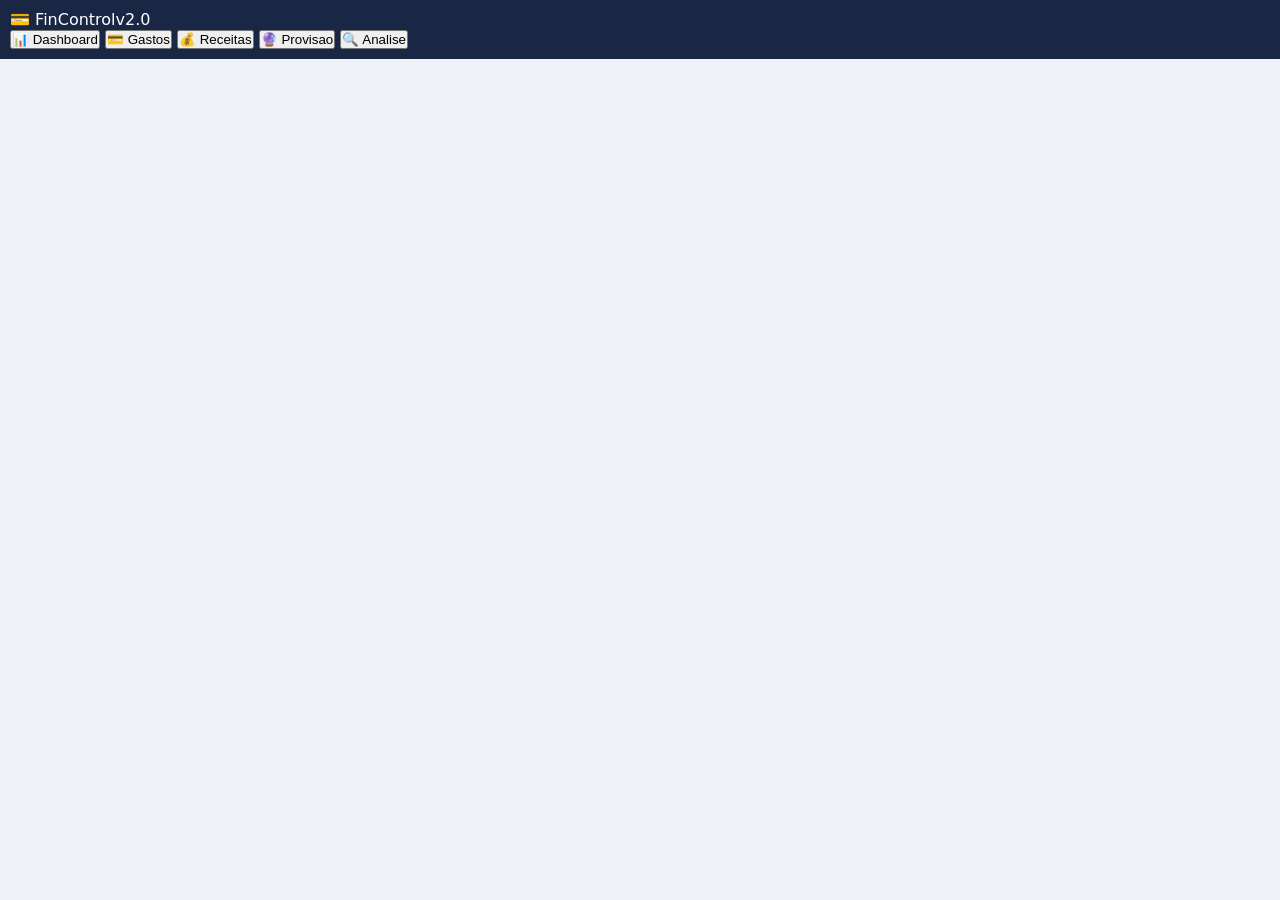
==== index.html @ efe286c1 "Rename index (2).html to index.html" ====
<!DOCTYPE html>
<html lang="pt-BR">
<head>
  <meta charset="UTF-8">
  <meta name="viewport" content="width=device-width, initial-scale=1.0">
  <title>FinControl v2.0</title>

  <link rel="stylesheet" href="style.css">
</head>

<body>

<!-- ⚠️ AQUI está seu HTML (sem style e sem script) -->
<!-- EU JÁ LIMPEI PRA VOCÊ -->

<header>
  <div class="logo">💳 <span class="accent">FinControl</span><span class="ver">v2.0</span></div>
  <nav>
    <button class="active" onclick="goTab('dashboard',this)">📊 Dashboard</button>
    <button onclick="goTab('gastos',this)">💳 Gastos</button>
    <button onclick="goTab('receitas',this)">💰 Receitas</button>
    <button onclick="goTab('provisao',this)">🔮 Provisao</button>
    <button onclick="goTab('analise',this)">🔍 Analise</button>
  </nav>
</header>

<main>

<!-- (mantive resumido aqui pra não ficar gigante) -->
<!-- 👉 IMPORTANTE: use exatamente o HTML do seu arquivo original -->
<!-- 👉 tudo entre <body> e <script> você mantém -->

</main>

<div id="toast"></div>

<script src="script.js"></script>

</body>
</html>
---- style.css ----
*,*::before,*::after{box-sizing:border-box;margin:0;padding:0}
:root{
  --navy:#1A2744;--teal:#0F7B8C;--green:#1D7A4F;--red:#C0392B;
  --amber:#D48B00;--gold:#F5C518;--purple:#6B46C1;
  --light:#F0F4F8;--white:#FFFFFF;--gray:#CBD5E0;
  --text:#1A2744;--muted:#718096;
  --radius:10px;--shadow:0 4px 24px rgba(26,39,68,.10);
  --font:'Segoe UI',system-ui,sans-serif;--mono:'Consolas','Courier New',monospace;
}
body{font-family:var(--font);background:#EEF2F7;color:var(--text)}
header{background:var(--navy);padding:10px;color:#fff}
button{cursor:pointer}
.card{background:#fff;padding:15px;margin:10px;border-radius:10px}
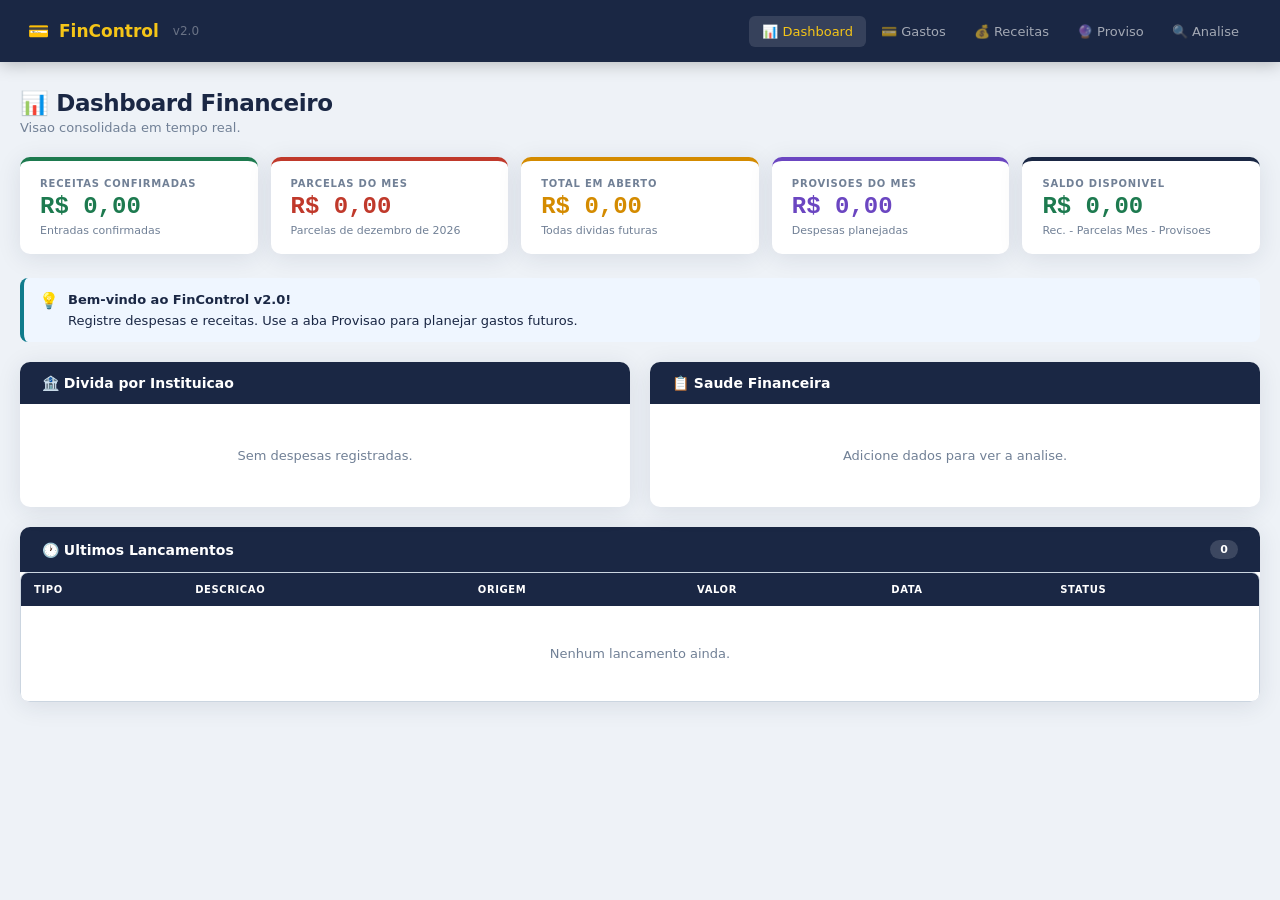
==== commit be07f183: "Update print statement from 'Hello' to 'Goodbye'" ====
--- a/index.html
+++ b/index.html
@@ -1,40 +1,879 @@
 <!DOCTYPE html>
 <html lang="pt-BR">
 <head>
-  <meta charset="UTF-8">
-  <meta name="viewport" content="width=device-width, initial-scale=1.0">
-  <title>FinControl v2.0</title>
-
-  <link rel="stylesheet" href="style.css">
+<meta charset="UTF-8">
+<meta name="viewport" content="width=device-width, initial-scale=1.0">
+<title>FinControl v2.0</title>
+<style>
+*,*::before,*::after{box-sizing:border-box;margin:0;padding:0}
+:root{
+  --navy:#1A2744;--teal:#0F7B8C;--green:#1D7A4F;--red:#C0392B;
+  --amber:#D48B00;--gold:#F5C518;--purple:#6B46C1;
+  --light:#F0F4F8;--white:#FFFFFF;--gray:#CBD5E0;
+  --text:#1A2744;--muted:#718096;
+  --radius:10px;--shadow:0 4px 24px rgba(26,39,68,.10);
+  --font:'Segoe UI',system-ui,sans-serif;--mono:'Consolas','Courier New',monospace;
+}
+html{scroll-behavior:smooth}
+body{font-family:var(--font);background:#EEF2F7;color:var(--text);min-height:100vh}
+header{background:var(--navy);padding:0 28px;display:flex;align-items:center;justify-content:space-between;height:62px;position:sticky;top:0;z-index:100;box-shadow:0 2px 16px rgba(0,0,0,.25)}
+.logo{display:flex;align-items:center;gap:10px;font-size:17px;font-weight:700;color:#fff}
+.logo .accent{color:var(--gold)}.logo .ver{color:rgba(255,255,255,.35);font-weight:300;font-size:12px;margin-left:4px}
+nav{display:flex;gap:2px}
+nav button{background:transparent;border:none;color:rgba(255,255,255,.6);padding:8px 13px;border-radius:6px;font-family:var(--font);font-size:13px;font-weight:500;cursor:pointer;transition:all .15s}
+nav button:hover{background:rgba(255,255,255,.1);color:#fff}
+nav button.active{background:rgba(255,255,255,.12);color:var(--gold)}
+main{max-width:1280px;margin:0 auto;padding:28px 20px 64px}
+.tab-panel{display:none}.tab-panel.active{display:block;animation:fadeUp .2s ease}
+@keyframes fadeUp{from{opacity:0;transform:translateY(8px)}to{opacity:1;transform:translateY(0)}}
+.page-hdr{margin-bottom:22px}
+.page-hdr h1{font-size:23px;font-weight:700;color:var(--navy);letter-spacing:-.4px}
+.page-hdr p{color:var(--muted);font-size:13px;margin-top:3px}
+.kpi-grid{display:grid;grid-template-columns:repeat(auto-fit,minmax(185px,1fr));gap:13px;margin-bottom:24px}
+.kpi-card{background:var(--white);border-radius:var(--radius);padding:17px 20px;box-shadow:var(--shadow);border-top:4px solid var(--teal);transition:transform .15s}
+.kpi-card:hover{transform:translateY(-2px)}
+.kpi-card.red{border-top-color:var(--red)}.kpi-card.green{border-top-color:var(--green)}
+.kpi-card.amber{border-top-color:var(--amber)}.kpi-card.navy{border-top-color:var(--navy)}.kpi-card.purple{border-top-color:var(--purple)}
+.kpi-label{font-size:10px;font-weight:700;letter-spacing:.8px;text-transform:uppercase;color:var(--muted);margin-bottom:6px}
+.kpi-value{font-size:24px;font-weight:700;font-family:var(--mono);color:var(--navy);line-height:1}
+.kpi-value.red{color:var(--red)}.kpi-value.green{color:var(--green)}.kpi-value.amber{color:var(--amber)}.kpi-value.purple{color:var(--purple)}
+.kpi-sub{font-size:11px;color:var(--muted);margin-top:5px}
+.card{background:var(--white);border-radius:var(--radius);box-shadow:var(--shadow);margin-bottom:20px;overflow:hidden}
+.card-hdr{background:var(--navy);color:#fff;padding:13px 22px;font-size:14px;font-weight:600;display:flex;align-items:center;gap:8px}
+.badge-hdr{margin-left:auto;background:rgba(255,255,255,.15);font-size:11px;padding:3px 10px;border-radius:20px}
+.card-body{padding:20px}
+.form-grid{display:grid;grid-template-columns:repeat(12,1fr);gap:13px}
+.f2{grid-column:span 2}.f3{grid-column:span 3}.f4{grid-column:span 4}.f6{grid-column:span 6}.f12{grid-column:span 12}
+.field{display:flex;flex-direction:column;gap:5px}
+.field label{font-size:10px;font-weight:700;letter-spacing:.5px;color:var(--muted);text-transform:uppercase}
+.field input,.field select{font-family:var(--font);font-size:14px;color:var(--text);background:var(--light);border:1.5px solid var(--gray);border-radius:7px;padding:9px 12px;transition:border .15s,box-shadow .15s;outline:none}
+.field input:focus,.field select:focus{border-color:var(--teal);box-shadow:0 0 0 3px rgba(15,123,140,.12);background:var(--white)}
+.computed{font-family:var(--mono)!important;font-weight:700!important;color:var(--navy)!important;background:#E8F4F8!important;border-color:var(--teal)!important;cursor:default!important}
+.btn-row{display:flex;gap:10px;margin-top:16px;align-items:center;flex-wrap:wrap}
+.btn{display:inline-flex;align-items:center;gap:6px;padding:10px 18px;border-radius:7px;font-family:var(--font);font-size:13px;font-weight:600;cursor:pointer;border:none;transition:all .15s}
+.btn-primary{background:var(--teal);color:#fff}.btn-primary:hover{background:#0a6475}
+.btn-green{background:var(--green);color:#fff}.btn-green:hover{background:#155c3a}
+.btn-purple{background:var(--purple);color:#fff}.btn-purple:hover{background:#553c9a}
+.btn-outline{background:transparent;color:var(--muted);border:1.5px solid var(--gray)}.btn-outline:hover{border-color:var(--teal);color:var(--teal)}
+.btn-sm{padding:5px 10px;font-size:12px;border:none;border-radius:6px;cursor:pointer;transition:background .15s;font-family:var(--font);font-weight:600}
+.btn-del{background:var(--red);color:#fff}.btn-del:hover{background:#a93226}
+.btn-edit{background:var(--amber);color:#fff}.btn-edit:hover{background:#b07600}
+.btn-ok{background:var(--green);color:#fff}.btn-ok:hover{background:#155c3a}
+.tbl-wrap{overflow-x:auto;border-radius:8px;border:1px solid var(--gray)}
+table{width:100%;border-collapse:collapse;font-size:13px}
+thead tr{background:var(--navy);color:#fff}
+thead th{padding:11px 13px;text-align:left;font-size:10px;font-weight:700;letter-spacing:.6px;text-transform:uppercase;white-space:nowrap}
+tbody tr{border-bottom:1px solid #EEF2F7;transition:background .1s}
+tbody tr:hover{background:#F7FAFE}
+tbody tr:last-child{border-bottom:none}
+td{padding:10px 13px;vertical-align:middle}
+td.mono{font-family:var(--mono);font-size:13px}
+.tbl-empty{text-align:center;color:var(--muted);padding:40px 16px!important;font-size:13px}
+.bs{display:inline-block;padding:3px 9px;border-radius:20px;font-size:11px;font-weight:600;white-space:nowrap}
+.bs-ok{background:#D4EDDA;color:#155724}.bs-warn{background:#FFF3CD;color:#856404}
+.bs-danger{background:#F8D7DA;color:#721C24}.bs-none{background:#E2E8F0;color:#4A5568}.bs-purple{background:#EDE9FE;color:#5B21B6}
+.alert{padding:12px 15px;border-radius:8px;font-size:13px;margin-bottom:9px;display:flex;align-items:flex-start;gap:9px}
+.alert-icon{font-size:16px;flex-shrink:0;margin-top:1px}.alert-text{line-height:1.5}
+.alert-title{font-weight:700;margin-bottom:1px}
+.alert-danger{background:#FEF2F2;border-left:4px solid var(--red)}
+.alert-warn{background:#FFFBEB;border-left:4px solid var(--amber)}
+.alert-ok{background:#ECFDF5;border-left:4px solid var(--green)}
+.alert-info{background:#EFF6FF;border-left:4px solid var(--teal)}
+.alert-purple{background:#F5F3FF;border-left:4px solid var(--purple)}
+#toast{position:fixed;bottom:22px;right:22px;background:var(--navy);color:#fff;padding:12px 18px;border-radius:10px;font-size:13px;font-weight:500;box-shadow:0 8px 32px rgba(0,0,0,.22);transform:translateY(80px);opacity:0;transition:all .3s cubic-bezier(.34,1.56,.64,1);z-index:9999;max-width:290px}
+#toast.show{transform:translateY(0);opacity:1}
+#toast.success{border-left:4px solid var(--green)}#toast.error{border-left:4px solid var(--red)}#toast.info{border-left:4px solid var(--teal)}
+.prog-wrap{min-width:110px}
+.prog-label{font-size:11px;color:var(--muted);margin-bottom:2px}
+.prog-bg{background:var(--light);border-radius:20px;height:7px;overflow:hidden}
+.prog-fill{height:100%;border-radius:20px;background:linear-gradient(90deg,var(--teal),var(--green));transition:width .4s}
+.prog-fill.red{background:linear-gradient(90deg,var(--amber),var(--red))}
+.inst-row{display:flex;align-items:center;gap:11px;margin-bottom:10px}
+.inst-name{width:95px;font-size:13px;font-weight:600;flex-shrink:0;overflow:hidden;text-overflow:ellipsis;white-space:nowrap}
+.inst-bar{flex:1}.inst-val{width:110px;text-align:right;font-family:var(--mono);font-size:13px;color:var(--red);font-weight:700}
+.two-col{display:grid;grid-template-columns:1fr 1fr;gap:20px}
+.insight-item{margin-bottom:13px;padding-bottom:13px;border-bottom:1px solid var(--light)}
+.insight-item:last-child{margin:0;padding:0;border:none}
+.insight-label{font-size:10px;font-weight:700;letter-spacing:.5px;text-transform:uppercase;color:var(--muted);margin-bottom:3px}
+.insight-val{font-size:14px;font-weight:600;color:var(--navy)}
+.modal-overlay{display:none;position:fixed;inset:0;background:rgba(0,0,0,.5);z-index:500;align-items:center;justify-content:center}
+.modal-overlay.open{display:flex}
+.modal{background:#fff;border-radius:12px;padding:26px;width:100%;max-width:420px;box-shadow:0 20px 60px rgba(0,0,0,.25);animation:fadeUp .2s ease}
+.modal h3{font-size:16px;font-weight:700;margin-bottom:14px;color:var(--navy)}
+.modal p{font-size:14px;color:var(--muted);line-height:1.6}
+.modal-btns{display:flex;gap:10px;justify-content:flex-end;margin-top:18px}
+.td-actions{display:flex;gap:5px;flex-wrap:nowrap}
+@media(max-width:768px){
+  .two-col{grid-template-columns:1fr}
+  .form-grid{grid-template-columns:1fr 1fr}
+  .f3,.f4,.f6{grid-column:span 2}.f12{grid-column:span 2}
+  header{padding:0 12px}
+  nav button{padding:7px 8px;font-size:12px}
+}
+@media(max-width:480px){
+  .form-grid{grid-template-columns:1fr}
+  .f2,.f3,.f4,.f6,.f12{grid-column:span 1}
+}
+</style>
 </head>
-
 <body>
 
-<!-- ⚠️ AQUI está seu HTML (sem style e sem script) -->
-<!-- EU JÁ LIMPEI PRA VOCÊ -->
-
 <header>
-  <div class="logo">💳 <span class="accent">FinControl</span><span class="ver">v2.0</span></div>
+  <div class="logo">&#x1F4B3; <span class="accent">FinControl</span><span class="ver">v2.0</span></div>
   <nav>
-    <button class="active" onclick="goTab('dashboard',this)">📊 Dashboard</button>
-    <button onclick="goTab('gastos',this)">💳 Gastos</button>
-    <button onclick="goTab('receitas',this)">💰 Receitas</button>
-    <button onclick="goTab('provisao',this)">🔮 Provisao</button>
-    <button onclick="goTab('analise',this)">🔍 Analise</button>
+    <button class="active" onclick="goTab('dashboard',this)">&#x1F4CA; Dashboard</button>
+    <button onclick="goTab('gastos',this)">&#x1F4B3; Gastos</button>
+    <button onclick="goTab('receitas',this)">&#x1F4B0; Receitas</button>
+    <button onclick="goTab('provisao',this)">&#x1F52E; Proviso</button>
+    <button onclick="goTab('analise',this)">&#x1F50D; Analise</button>
   </nav>
 </header>
 
 <main>
 
-<!-- (mantive resumido aqui pra não ficar gigante) -->
-<!-- 👉 IMPORTANTE: use exatamente o HTML do seu arquivo original -->
-<!-- 👉 tudo entre <body> e <script> você mantém -->
+<!-- DASHBOARD -->
+<div id="tab-dashboard" class="tab-panel active">
+  <div class="page-hdr"><h1>&#x1F4CA; Dashboard Financeiro</h1><p>Visao consolidada em tempo real.</p></div>
+  <div class="kpi-grid">
+    <div class="kpi-card green"><div class="kpi-label">Receitas Confirmadas</div><div class="kpi-value green" id="kpi-rec">R$ 0,00</div><div class="kpi-sub">Entradas confirmadas</div></div>
+    <div class="kpi-card red"><div class="kpi-label">Parcelas do Mes</div><div class="kpi-value red" id="kpi-mes">R$ 0,00</div><div class="kpi-sub" id="kpi-mes-sub">Mes atual</div></div>
+    <div class="kpi-card amber"><div class="kpi-label">Total em Aberto</div><div class="kpi-value amber" id="kpi-aberto">R$ 0,00</div><div class="kpi-sub">Todas dividas futuras</div></div>
+    <div class="kpi-card purple"><div class="kpi-label">Provisoes do Mes</div><div class="kpi-value purple" id="kpi-prov">R$ 0,00</div><div class="kpi-sub">Despesas planejadas</div></div>
+    <div class="kpi-card navy"><div class="kpi-label">Saldo Disponivel</div><div class="kpi-value" id="kpi-saldo">R$ 0,00</div><div class="kpi-sub">Rec. - Parcelas Mes - Provisoes</div></div>
+  </div>
+  <div id="alerts-area" style="margin-bottom:20px"></div>
+  <div class="two-col">
+    <div class="card"><div class="card-hdr">&#x1F3E6; Divida por Instituicao</div><div class="card-body" id="inst-chart"><p style="color:var(--muted);text-align:center;padding:24px 0;font-size:13px">Sem dados.</p></div></div>
+    <div class="card"><div class="card-hdr">&#x1F4CB; Saude Financeira</div><div class="card-body" id="health-area"><p style="color:var(--muted);text-align:center;padding:24px 0;font-size:13px">Adicione dados.</p></div></div>
+  </div>
+  <div class="card">
+    <div class="card-hdr">&#x1F550; Ultimos Lancamentos <span class="badge-hdr" id="badge-lanc">0</span></div>
+    <div class="tbl-wrap"><table>
+      <thead><tr><th>Tipo</th><th>Descricao</th><th>Origem</th><th>Valor</th><th>Data</th><th>Status</th></tr></thead>
+      <tbody id="tbl-recent"><tr><td colspan="6" class="tbl-empty">Nenhum lancamento.</td></tr></tbody>
+    </table></div>
+  </div>
+</div>
+
+<!-- GASTOS -->
+<div id="tab-gastos" class="tab-panel">
+  <div class="page-hdr"><h1>&#x1F4B3; Controle de Gastos</h1><p>Registre compras parceladas. Totais calculados automaticamente.</p></div>
+  <div class="card">
+    <div class="card-hdr">&#x2795; Nova Despesa Parcelada</div>
+    <div class="card-body">
+      <div class="form-grid">
+        <div class="field f3"><label>Instituicao *</label>
+          <select id="g-inst"><option value="">Selecione...</option>
+          <option>Nubank</option><option>Itau</option><option>Bradesco</option><option>Santander</option>
+          <option>Caixa</option><option>BTG</option><option>Inter</option><option>C6 Bank</option><option>Outro</option></select></div>
+        <div class="field f6"><label>Descricao *</label><input type="text" id="g-desc" placeholder="Ex: MacBook Pro 14"></div>
+        <div class="field f3"><label>Data *</label><input type="date" id="g-data"></div>
+        <div class="field f3"><label>Valor Parcela R$ *</label><input type="number" id="g-parc" placeholder="0.00" step="0.01" min="0" oninput="calcGasto()"></div>
+        <div class="field f3"><label>Qtd Parcelas *</label><input type="number" id="g-qtd" placeholder="12" min="1" max="360" oninput="calcGasto()"></div>
+        <div class="field f3"><label>Parcela Atual (paga)</label><input type="number" id="g-atual" placeholder="4" min="0" max="360" oninput="calcGasto()"></div>
+        <div class="field f3"><label>Mes Referencia</label><input type="month" id="g-mesref"></div>
+        <div class="field f4"><label>&#x1F4B0; Valor Total</label><input id="g-vt" class="computed" readonly placeholder="Auto"></div>
+        <div class="field f4"><label>&#x2705; Ja Pago</label><input id="g-vp" class="computed" readonly placeholder="Auto"></div>
+        <div class="field f4"><label>&#x1F534; Em Aberto</label><input id="g-va" class="computed" readonly placeholder="Auto"></div>
+      </div>
+      <div class="btn-row">
+        <button class="btn btn-primary" id="btn-add-gasto">&#x2795; Registrar Despesa</button>
+        <button class="btn btn-outline" id="btn-clear-gasto">&#x1F504; Limpar</button>
+      </div>
+    </div>
+  </div>
+  <div class="card">
+    <div class="card-hdr">&#x1F4CB; Todas as Despesas <span class="badge-hdr" id="badge-gastos">0</span></div>
+    <div class="tbl-wrap"><table>
+      <thead><tr><th>Instituicao</th><th>Descricao</th><th>Data</th><th>Mes Ref.</th><th>Parcela R$</th><th>Progresso</th><th>Total R$</th><th>Pago R$</th><th>Aberto R$</th><th>Status</th><th>Acoes</th></tr></thead>
+      <tbody id="tbl-gastos"><tr><td colspan="11" class="tbl-empty">Nenhuma despesa ainda.</td></tr></tbody>
+    </table></div>
+  </div>
+</div>
+
+<!-- RECEITAS -->
+<div id="tab-receitas" class="tab-panel">
+  <div class="page-hdr"><h1>&#x1F4B0; Controle de Receitas</h1><p>Registre entradas para analise de fluxo de caixa.</p></div>
+  <div class="card">
+    <div class="card-hdr">&#x2795; Nova Receita</div>
+    <div class="card-body">
+      <div class="form-grid">
+        <div class="field f3"><label>Tipo *</label>
+          <select id="r-tipo"><option value="">Selecione...</option>
+          <option>Salario</option><option>Adiantamento</option><option>13 Salario</option>
+          <option>Bonus</option><option>Freelance</option><option>Aluguel</option><option>Dividendos</option><option>Venda</option><option>Outro</option></select></div>
+        <div class="field f3"><label>Categoria</label>
+          <select id="r-cat"><option value="">Selecione...</option>
+          <option>Renda Ativa</option><option>Renda Passiva</option><option>Eventual</option><option>Recorrente</option></select></div>
+        <div class="field f3"><label>Data *</label><input type="date" id="r-data"></div>
+        <div class="field f3"><label>Mes Referencia</label><input type="month" id="r-mesref"></div>
+        <div class="field f6"><label>Fonte / Origem *</label><input type="text" id="r-fonte" placeholder="Ex: Empresa ABC Ltda"></div>
+        <div class="field f3"><label>Valor R$ *</label><input type="number" id="r-valor" placeholder="0.00" step="0.01" min="0"></div>
+        <div class="field f3"><label>Status</label>
+          <select id="r-status"><option value="recebido">Recebido</option><option value="previsto">Previsto</option></select></div>
+        <div class="field f12"><label>Observacoes</label><input type="text" id="r-obs" placeholder="Ex: Salario maio 2025"></div>
+      </div>
+      <div class="btn-row">
+        <button class="btn btn-green" id="btn-add-rec">&#x2795; Registrar Receita</button>
+        <button class="btn btn-outline" id="btn-clear-rec">&#x1F504; Limpar</button>
+      </div>
+    </div>
+  </div>
+  <div class="card">
+    <div class="card-hdr">&#x1F4CB; Todas as Receitas <span class="badge-hdr" id="badge-rec">0</span></div>
+    <div class="tbl-wrap"><table>
+      <thead><tr><th>Tipo</th><th>Cat.</th><th>Data</th><th>Mes Ref.</th><th>Fonte</th><th>Valor R$</th><th>Status</th><th>Obs.</th><th>Acoes</th></tr></thead>
+      <tbody id="tbl-receitas"><tr><td colspan="9" class="tbl-empty">Nenhuma receita ainda.</td></tr></tbody>
+    </table></div>
+  </div>
+  <div class="card"><div class="card-hdr">&#x1F4CA; Resumo por Tipo</div><div class="card-body" id="resumo-rec"><p style="color:var(--muted);text-align:center;padding:16px 0;font-size:13px">Sem dados.</p></div></div>
+</div>
+
+<!-- PROVISAO -->
+<div id="tab-provisao" class="tab-panel">
+  <div class="page-hdr"><h1>&#x1F52E; Provisoes</h1><p>Planeje despesas futuras e veja o impacto no saldo antes de realiza-las.</p></div>
+  <div class="kpi-grid">
+    <div class="kpi-card purple"><div class="kpi-label">Total Provisionado</div><div class="kpi-value purple" id="pv-total">R$ 0,00</div><div class="kpi-sub">Todas as provisoes pendentes</div></div>
+    <div class="kpi-card amber"><div class="kpi-label">Provisoes deste Mes</div><div class="kpi-value amber" id="pv-mes">R$ 0,00</div><div class="kpi-sub" id="pv-mes-sub">Mes atual</div></div>
+    <div class="kpi-card navy"><div class="kpi-label">Saldo Projetado</div><div class="kpi-value" id="pv-proj">R$ 0,00</div><div class="kpi-sub">Rec. - Aberto Total - Provisoes</div></div>
+    <div class="kpi-card green"><div class="kpi-label">Realizadas</div><div class="kpi-value green" id="pv-real">0</div><div class="kpi-sub">Provisoes marcadas como feitas</div></div>
+  </div>
+  <div class="card">
+    <div class="card-hdr" style="background:var(--purple)">&#x2795; Nova Provisao</div>
+    <div class="card-body">
+      <div class="form-grid">
+        <div class="field f4"><label>Categoria *</label>
+          <select id="p-cat"><option value="">Selecione...</option>
+          <option>Aluguel / Moradia</option><option>Condominio</option><option>Conta de Luz</option>
+          <option>Conta de Agua</option><option>Internet / Telefone</option><option>Plano de Saude</option>
+          <option>IPTU / IPVA</option><option>Seguro</option><option>Educacao</option>
+          <option>Viagem</option><option>Manutencao</option><option>Investimento</option><option>Outro</option></select></div>
+        <div class="field f5"><label>Descricao *</label><input type="text" id="p-desc" placeholder="Ex: IPTU 2025"></div>
+        <div class="field f3"><label>Mes Previsto *</label><input type="month" id="p-mes"></div>
+        <div class="field f3"><label>Valor Estimado R$ *</label><input type="number" id="p-valor" placeholder="0.00" step="0.01" min="0"></div>
+        <div class="field f3"><label>Prioridade</label>
+          <select id="p-prio"><option value="alta">Alta</option><option value="media" selected>Media</option><option value="baixa">Baixa</option></select></div>
+        <div class="field f3"><label>Recorrencia</label>
+          <select id="p-recorr"><option value="unica">Unica vez</option><option value="mensal">Mensal</option><option value="anual">Anual</option></select></div>
+        <div class="field f12"><label>Observacao</label><input type="text" id="p-obs" placeholder="Detalhes..."></div>
+      </div>
+      <div class="btn-row">
+        <button class="btn btn-purple" id="btn-add-prov">&#x1F52E; Adicionar Provisao</button>
+        <button class="btn btn-outline" id="btn-clear-prov">&#x1F504; Limpar</button>
+      </div>
+    </div>
+  </div>
+  <div class="card">
+    <div class="card-hdr" style="background:var(--purple)">&#x1F4CB; Todas as Provisoes <span class="badge-hdr" id="badge-prov">0</span></div>
+    <div class="tbl-wrap"><table>
+      <thead><tr><th>Categoria</th><th>Descricao</th><th>Mes</th><th>Valor R$</th><th>Prioridade</th><th>Recorrencia</th><th>Status</th><th>Obs.</th><th>Acoes</th></tr></thead>
+      <tbody id="tbl-prov"><tr><td colspan="9" class="tbl-empty">Nenhuma provisao ainda.</td></tr></tbody>
+    </table></div>
+  </div>
+</div>
+
+<!-- ANALISE -->
+<div id="tab-analise" class="tab-panel">
+  <div class="page-hdr"><h1>&#x1F50D; Analise e Insights</h1><p>Inteligencia financeira automatica baseada nos seus dados.</p></div>
+  <div class="two-col">
+    <div class="card"><div class="card-hdr" style="background:var(--red)">&#x1F6A8; Alertas</div><div class="card-body" id="alertas-analise"><p style="color:var(--muted);text-align:center;padding:16px 0;font-size:13px">Sem dados.</p></div></div>
+    <div class="card"><div class="card-hdr" style="background:var(--teal)">&#x1F4A1; Insights</div><div class="card-body" id="insights-analise"><p style="color:var(--muted);text-align:center;padding:16px 0;font-size:13px">Sem dados.</p></div></div>
+  </div>
+  <div class="card"><div class="card-hdr">&#x1F4CA; Indicadores FPA</div><div class="card-body" id="fpa-area"><p style="color:var(--muted);text-align:center;padding:16px 0;font-size:13px">Adicione dados.</p></div></div>
+  <div class="card"><div class="card-hdr">&#x1F3E6; Concentracao por Instituicao</div><div class="card-body" id="conc-area"><p style="color:var(--muted);text-align:center;padding:16px 0;font-size:13px">Sem dados.</p></div></div>
+</div>
 
 </main>
 
+<!-- MODAL CONFIRMACAO EXCLUSAO -->
+<div class="modal-overlay" id="modal-del">
+  <div class="modal">
+    <h3>&#x1F5D1;&#xFE0F; Confirmar Exclusao</h3>
+    <p id="modal-msg">Deseja excluir este registro?</p>
+    <div class="modal-btns">
+      <button class="btn btn-outline" id="modal-cancel">Cancelar</button>
+      <button class="btn" id="modal-confirm" style="background:var(--red);color:#fff">Sim, excluir</button>
+    </div>
+  </div>
+</div>
+
 <div id="toast"></div>
 
-<script src="script.js"></script>
-
+<script>
+// ========== STATE ==========
+var gastos    = JSON.parse(localStorage.getItem('fc2_gastos')    || '[]');
+var receitas  = JSON.parse(localStorage.getItem('fc2_receitas')  || '[]');
+var provisoes = JSON.parse(localStorage.getItem('fc2_provisoes') || '[]');
+
+function save() {
+  localStorage.setItem('fc2_gastos',    JSON.stringify(gastos));
+  localStorage.setItem('fc2_receitas',  JSON.stringify(receitas));
+  localStorage.setItem('fc2_provisoes', JSON.stringify(provisoes));
+}
+
+// ========== UTILS ==========
+function fmt(v) {
+  return 'R$\u00A0' + Number(v || 0).toLocaleString('pt-BR', {minimumFractionDigits:2, maximumFractionDigits:2});
+}
+function fmtDate(s) {
+  if (!s) return '—';
+  return new Date(s + 'T12:00:00').toLocaleDateString('pt-BR');
+}
+function fmtMes(s) {
+  if (!s) return '—';
+  return new Date(s + '-01T12:00:00').toLocaleDateString('pt-BR', {month:'short', year:'numeric'});
+}
+function uid() { return Date.now().toString(36) + Math.random().toString(36).slice(2, 7); }
+function mesAtual() { return new Date().toISOString().slice(0, 7); }
+function mesLabel() { return new Date().toLocaleDateString('pt-BR', {month:'long', year:'numeric'}); }
+
+// ========== TOAST ==========
+var toastTimer;
+function toast(msg, type) {
+  type = type || 'success';
+  var t = document.getElementById('toast');
+  t.textContent = msg;
+  t.className = 'show ' + type;
+  clearTimeout(toastTimer);
+  toastTimer = setTimeout(function() { t.className = ''; }, 3000);
+}
+
+// ========== NAV ==========
+function goTab(tab, btn) {
+  document.querySelectorAll('.tab-panel').forEach(function(p) { p.classList.remove('active'); });
+  document.querySelectorAll('nav button').forEach(function(b) { b.classList.remove('active'); });
+  document.getElementById('tab-' + tab).classList.add('active');
+  btn.classList.add('active');
+  renderAll();
+}
+
+// ========== MODAL EXCLUSAO ==========
+var pendingDel = null;
+
+function askDelete(type, id, desc) {
+  pendingDel = { type: type, id: id };
+  document.getElementById('modal-msg').textContent = 'Deseja excluir "' + desc + '"? Esta acao nao pode ser desfeita.';
+  document.getElementById('modal-del').classList.add('open');
+}
+
+function closeModal() {
+  pendingDel = null;
+  document.getElementById('modal-del').classList.remove('open');
+}
+
+document.getElementById('modal-cancel').addEventListener('click', closeModal);
+document.getElementById('modal-del').addEventListener('click', function(e) {
+  if (e.target === this) closeModal();
+});
+document.getElementById('modal-confirm').addEventListener('click', function() {
+  if (!pendingDel) return;
+  var t = pendingDel.type, id = pendingDel.id;
+  if (t === 'gasto')    gastos    = gastos.filter(function(x) { return x.id !== id; });
+  if (t === 'receita')  receitas  = receitas.filter(function(x) { return x.id !== id; });
+  if (t === 'provisao') provisoes = provisoes.filter(function(x) { return x.id !== id; });
+  save();
+  renderAll();
+  closeModal();
+  toast('Registro excluido.', 'error');
+});
+
+// ========== CALCULAR GASTO ==========
+function calcGasto() {
+  var parc  = parseFloat(document.getElementById('g-parc').value)  || 0;
+  var qtd   = parseFloat(document.getElementById('g-qtd').value)   || 0;
+  var atual = parseFloat(document.getElementById('g-atual').value) || 0;
+  var vt = parc * qtd;
+  var vp = parc * Math.min(atual, qtd);
+  var va = vt - vp;
+  document.getElementById('g-vt').value = vt ? fmt(vt) : '';
+  document.getElementById('g-vp').value = vp ? fmt(vp) : '';
+  document.getElementById('g-va').value = va >= 0 && vt ? fmt(va) : '';
+}
+document.getElementById('g-parc').addEventListener('input', calcGasto);
+document.getElementById('g-qtd').addEventListener('input',  calcGasto);
+document.getElementById('g-atual').addEventListener('input', calcGasto);
+
+// ========== ADD GASTO ==========
+document.getElementById('btn-add-gasto').addEventListener('click', function() {
+  var inst  = document.getElementById('g-inst').value;
+  var desc  = document.getElementById('g-desc').value.trim();
+  var data  = document.getElementById('g-data').value;
+  var parc  = parseFloat(document.getElementById('g-parc').value);
+  var qtd   = parseInt(document.getElementById('g-qtd').value);
+  var atual = parseInt(document.getElementById('g-atual').value) || 0;
+  var mesref = document.getElementById('g-mesref').value || mesAtual();
+
+  if (!inst || !desc || !data || !parc || !qtd) { toast('Preencha os campos obrigatorios (*)', 'error'); return; }
+  if (atual > qtd) { toast('Parcela atual nao pode ser maior que o total', 'error'); return; }
+
+  gastos.unshift({ id: uid(), inst: inst, desc: desc, data: data, mesref: mesref,
+    parc: parc, qtd: qtd, atual: atual,
+    vTotal: parc * qtd, vPago: parc * atual, vAberto: parc * (qtd - atual) });
+  save();
+  clearFormGasto();
+  renderAll();
+  toast('Despesa registrada!');
+});
+
+document.getElementById('btn-clear-gasto').addEventListener('click', clearFormGasto);
+
+function clearFormGasto() {
+  ['g-inst','g-desc','g-data','g-parc','g-qtd','g-atual','g-mesref'].forEach(function(id) {
+    document.getElementById(id).value = '';
+  });
+  ['g-vt','g-vp','g-va'].forEach(function(id) { document.getElementById(id).value = ''; });
+  document.getElementById('g-data').value   = todayStr;
+  document.getElementById('g-mesref').value = mesAtual();
+}
+
+// Incrementar parcela
+function incrementarParcela(id) {
+  var g = null;
+  for (var i = 0; i < gastos.length; i++) { if (gastos[i].id === id) { g = gastos[i]; break; } }
+  if (!g) return;
+  if (g.atual >= g.qtd) { toast('Compra ja esta quitada!', 'error'); return; }
+  g.atual += 1;
+  g.vPago   = g.parc * g.atual;
+  g.vAberto = g.parc * (g.qtd - g.atual);
+  save();
+  renderAll();
+  toast('Parcela ' + g.atual + '/' + g.qtd + ' registrada!');
+}
+
+// ========== ADD RECEITA ==========
+document.getElementById('btn-add-rec').addEventListener('click', function() {
+  var tipo   = document.getElementById('r-tipo').value;
+  var cat    = document.getElementById('r-cat').value;
+  var data   = document.getElementById('r-data').value;
+  var mesref = document.getElementById('r-mesref').value || mesAtual();
+  var fonte  = document.getElementById('r-fonte').value.trim();
+  var valor  = parseFloat(document.getElementById('r-valor').value);
+  var status = document.getElementById('r-status').value;
+  var obs    = document.getElementById('r-obs').value.trim();
+
+  if (!tipo || !data || !fonte || !valor) { toast('Preencha os campos obrigatorios (*)', 'error'); return; }
+
+  receitas.unshift({ id: uid(), tipo: tipo, cat: cat, data: data, mesref: mesref,
+    fonte: fonte, valor: valor, status: status, obs: obs });
+  save();
+  clearFormRec();
+  renderAll();
+  toast('Receita registrada!');
+});
+
+document.getElementById('btn-clear-rec').addEventListener('click', clearFormRec);
+
+function clearFormRec() {
+  ['r-tipo','r-cat','r-data','r-mesref','r-fonte','r-valor','r-obs'].forEach(function(id) {
+    document.getElementById(id).value = '';
+  });
+  document.getElementById('r-status').value  = 'recebido';
+  document.getElementById('r-data').value    = todayStr;
+  document.getElementById('r-mesref').value  = mesAtual();
+}
+
+// ========== ADD PROVISAO ==========
+document.getElementById('btn-add-prov').addEventListener('click', function() {
+  var cat    = document.getElementById('p-cat').value;
+  var desc   = document.getElementById('p-desc').value.trim();
+  var mes    = document.getElementById('p-mes').value;
+  var valor  = parseFloat(document.getElementById('p-valor').value);
+  var prio   = document.getElementById('p-prio').value;
+  var recorr = document.getElementById('p-recorr').value;
+  var obs    = document.getElementById('p-obs').value.trim();
+
+  if (!cat || !desc || !mes || !valor) { toast('Preencha os campos obrigatorios (*)', 'error'); return; }
+
+  provisoes.unshift({ id: uid(), cat: cat, desc: desc, mes: mes, valor: valor,
+    prio: prio, recorr: recorr, obs: obs, status: 'pendente' });
+  save();
+  clearFormProv();
+  renderAll();
+  toast('Provisao adicionada!', 'info');
+});
+
+document.getElementById('btn-clear-prov').addEventListener('click', clearFormProv);
+
+function clearFormProv() {
+  ['p-cat','p-desc','p-mes','p-valor','p-obs'].forEach(function(id) { document.getElementById(id).value = ''; });
+  document.getElementById('p-prio').value   = 'media';
+  document.getElementById('p-recorr').value = 'unica';
+  document.getElementById('p-mes').value    = mesAtual();
+}
+
+function toggleProv(id) {
+  var p = null;
+  for (var i = 0; i < provisoes.length; i++) { if (provisoes[i].id === id) { p = provisoes[i]; break; } }
+  if (!p) return;
+  p.status = (p.status === 'realizada') ? 'pendente' : 'realizada';
+  save();
+  renderAll();
+  toast(p.status === 'realizada' ? 'Provisao marcada como realizada!' : 'Provisao revertida para pendente.', 'info');
+}
+
+// ========== CALCULAR TOTAIS ==========
+function calcTotais() {
+  var ma = mesAtual();
+  var totalRec    = receitas.filter(function(r) { return r.status === 'recebido'; })
+                            .reduce(function(s,r) { return s + r.valor; }, 0);
+  var parcelasMes = gastos.filter(function(g) { return g.mesref === ma && g.atual < g.qtd; })
+                          .reduce(function(s,g) { return s + g.parc; }, 0);
+  var totalAberto = gastos.reduce(function(s,g) { return s + g.vAberto; }, 0);
+  var totalProv   = provisoes.filter(function(p) { return p.status === 'pendente'; })
+                             .reduce(function(s,p) { return s + p.valor; }, 0);
+  var provMes     = provisoes.filter(function(p) { return p.mes === ma && p.status === 'pendente'; })
+                             .reduce(function(s,p) { return s + p.valor; }, 0);
+  // SALDO = receitas confirmadas - parcelas do mes atual - provisoes do mes atual
+  var saldo     = totalRec - parcelasMes - provMes;
+  // SALDO PROJETADO = receitas - total aberto longo prazo - total provisoes pendentes
+  var saldoProj = totalRec - totalAberto - totalProv;
+  return { totalRec:totalRec, parcelasMes:parcelasMes, totalAberto:totalAberto,
+           totalProv:totalProv, provMes:provMes, saldo:saldo, saldoProj:saldoProj };
+}
+
+// ========== RENDER ALL ==========
+function renderAll() {
+  var t = calcTotais();
+  renderKPIs(t);
+  renderAlertsDash(t);
+  renderInstChart();
+  renderHealth(t);
+  renderRecent();
+  renderGastosTable();
+  renderReceitasTable();
+  renderResumoPorTipo();
+  renderProvKPIs(t);
+  renderProvTable();
+  renderAnalise(t);
+}
+
+// ========== KPIs ==========
+function renderKPIs(t) {
+  document.getElementById('kpi-rec').textContent    = fmt(t.totalRec);
+  document.getElementById('kpi-mes').textContent    = fmt(t.parcelasMes);
+  document.getElementById('kpi-mes-sub').textContent = 'Parcelas de ' + mesLabel();
+  document.getElementById('kpi-aberto').textContent  = fmt(t.totalAberto);
+  document.getElementById('kpi-prov').textContent    = fmt(t.provMes);
+  var el = document.getElementById('kpi-saldo');
+  el.textContent = fmt(t.saldo);
+  el.className   = 'kpi-value ' + (t.saldo >= 0 ? 'green' : 'red');
+  document.getElementById('badge-lanc').textContent   = (gastos.length + receitas.length + provisoes.length);
+  document.getElementById('badge-gastos').textContent = gastos.length;
+  document.getElementById('badge-rec').textContent    = receitas.length;
+  document.getElementById('badge-prov').textContent   = provisoes.length;
+}
+
+// ========== ALERTS DASHBOARD ==========
+function renderAlertsDash(t) {
+  var comp = t.totalRec > 0 ? t.parcelasMes / t.totalRec : 0;
+  var html = '';
+  if (!gastos.length && !receitas.length && !provisoes.length) {
+    html = makeAlert('info','💡','Bem-vindo ao FinControl v2.0!','Registre despesas e receitas. Use a aba Provisao para planejar gastos futuros.');
+  } else {
+    if (comp > 0.5)       html += makeAlert('danger','🔴','Comprometimento Critico: ' + Math.round(comp*100) + '%','Revise antes de fazer novos parcelamentos.');
+    else if (comp > 0.3)  html += makeAlert('warn','🟡','Atencao: ' + Math.round(comp*100) + '% da renda comprometida','Evite novos parcelamentos por enquanto.');
+    else if (t.totalRec > 0) html += makeAlert('ok','✅','Comprometimento saudavel: ' + Math.round(comp*100) + '%','Continue monitorando seus gastos.');
+    if (t.saldo < 0) html += makeAlert('danger','💸','Saldo Negativo!','Receitas nao cobrem parcelas do mes + provisoes. Deficit de ' + fmt(Math.abs(t.saldo)) + '.');
+    if (t.provMes > 0) html += makeAlert('purple','🔮','Provisoes deste mes: ' + fmt(t.provMes),'Ja descontadas do saldo disponivel.');
+    if (t.totalRec === 0 && gastos.length > 0) html += makeAlert('warn','💡','Receita nao cadastrada','Adicione suas entradas para ver o saldo real.');
+  }
+  document.getElementById('alerts-area').innerHTML = html;
+}
+
+function makeAlert(cls, icon, title, msg) {
+  return '<div class="alert alert-' + cls + '"><span class="alert-icon">' + icon + '</span><div class="alert-text"><div class="alert-title">' + title + '</div>' + msg + '</div></div>';
+}
+
+// ========== INST CHART ==========
+function renderInstChart() {
+  var el = document.getElementById('inst-chart');
+  if (!gastos.length) { el.innerHTML = '<p style="color:var(--muted);text-align:center;padding:24px 0;font-size:13px">Sem despesas registradas.</p>'; return; }
+  var map = {};
+  gastos.forEach(function(g) { map[g.inst] = (map[g.inst] || 0) + g.vAberto; });
+  var sorted = Object.entries(map).filter(function(e) { return e[1] > 0; }).sort(function(a,b) { return b[1]-a[1]; });
+  if (!sorted.length) { el.innerHTML = '<p style="color:var(--muted);text-align:center;padding:24px 0;font-size:13px">Sem dividas em aberto.</p>'; return; }
+  var maxV = sorted[0][1];
+  el.innerHTML = sorted.map(function(e) {
+    var inst = e[0], val = e[1];
+    var pct = Math.round((val/maxV)*100);
+    return '<div class="inst-row"><div class="inst-name" title="' + inst + '">' + inst + '</div>' +
+      '<div class="inst-bar"><div class="prog-bg"><div class="prog-fill red" style="width:' + pct + '%"></div></div></div>' +
+      '<div class="inst-val">' + fmt(val) + '</div></div>';
+  }).join('');
+}
+
+// ========== HEALTH ==========
+function renderHealth(t) {
+  var el = document.getElementById('health-area');
+  if (!gastos.length && !receitas.length) { el.innerHTML = '<p style="color:var(--muted);text-align:center;padding:24px 0;font-size:13px">Adicione dados para ver a analise.</p>'; return; }
+  var comp = t.totalRec > 0 ? t.parcelasMes / t.totalRec : 0;
+  var saude = comp > 0.5 ? '🔴 Critica' : comp > 0.3 ? '🟡 Regular' : comp > 0.15 ? '🟢 Boa' : '🏆 Excelente';
+  var cor   = comp > 0.5 ? 'var(--red)' : comp > 0.3 ? 'var(--amber)' : 'var(--green)';
+  var quitadas = gastos.filter(function(g) { return g.atual >= g.qtd; }).length;
+  var ticket   = gastos.length ? gastos.reduce(function(s,g) { return s + g.vTotal; }, 0) / gastos.length : 0;
+  var maiorDiv = gastos.length ? Math.max.apply(null, gastos.map(function(g) { return g.vAberto; })) : 0;
+  el.innerHTML =
+    '<div style="font-size:10px;font-weight:700;letter-spacing:.6px;text-transform:uppercase;color:var(--muted);margin-bottom:7px">Saude Geral</div>' +
+    '<div style="font-size:20px;font-weight:700;color:' + cor + ';margin-bottom:14px">' + saude + '</div>' +
+    '<div style="display:grid;grid-template-columns:1fr 1fr;gap:11px;font-size:13px">' +
+    '<div><span style="color:var(--muted);font-size:11px">Parcelas/Renda (mes)</span><br><strong>' + Math.round(comp*100) + '%</strong></div>' +
+    '<div><span style="color:var(--muted);font-size:11px">Compras quitadas</span><br><strong>' + quitadas + ' de ' + gastos.length + '</strong></div>' +
+    '<div><span style="color:var(--muted);font-size:11px">Ticket medio</span><br><strong>' + fmt(ticket) + '</strong></div>' +
+    '<div><span style="color:var(--muted);font-size:11px">Maior divida aberta</span><br><strong style="color:var(--red)">' + fmt(maiorDiv) + '</strong></div>' +
+    '<div><span style="color:var(--muted);font-size:11px">Saldo do mes</span><br><strong style="color:' + (t.saldo>=0?'var(--green)':'var(--red)') + '">' + fmt(t.saldo) + '</strong></div>' +
+    '<div><span style="color:var(--muted);font-size:11px">Provisoes pendentes</span><br><strong style="color:var(--purple)">' + provisoes.filter(function(p){return p.status==='pendente';}).length + '</strong></div>' +
+    '</div>';
+}
+
+// ========== RECENT TABLE ==========
+function renderRecent() {
+  var tbody = document.getElementById('tbl-recent');
+  var all = [];
+  gastos.forEach(function(g)    { all.push({tipo:'💳 Gasto',   desc:g.desc,   inst:g.inst, valor:g.parc,  data:g.data,    status:statusGasto(g)}); });
+  receitas.forEach(function(r)  { all.push({tipo:'💰 Receita', desc:r.obs||r.fonte, inst:r.tipo, valor:r.valor, data:r.data, status:statusRec(r)}); });
+  provisoes.filter(function(p){return p.status==='pendente';}).forEach(function(p) {
+    all.push({tipo:'🔮 Provisao', desc:p.desc, inst:p.cat, valor:p.valor, data:p.mes+'-01', status:prioBadge(p.prio)});
+  });
+  all.sort(function(a,b) { return b.data.localeCompare(a.data); });
+  all = all.slice(0, 12);
+  if (!all.length) { tbody.innerHTML = '<tr><td colspan="6" class="tbl-empty">Nenhum lancamento ainda.</td></tr>'; return; }
+  tbody.innerHTML = all.map(function(x) {
+    var color = x.tipo.indexOf('Receita') >= 0 ? 'var(--green)' : 'var(--red)';
+    return '<tr><td>' + x.tipo + '</td>' +
+      '<td style="max-width:180px;overflow:hidden;text-overflow:ellipsis;white-space:nowrap">' + escHtml(x.desc) + '</td>' +
+      '<td style="font-size:12px;color:var(--muted)">' + escHtml(x.inst) + '</td>' +
+      '<td class="mono" style="color:' + color + ';font-weight:700">' + fmt(x.valor) + '</td>' +
+      '<td class="mono">' + fmtDate(x.data) + '</td>' +
+      '<td>' + x.status + '</td></tr>';
+  }).join('');
+}
+
+// ========== GASTOS TABLE ==========
+function statusGasto(g) {
+  if (g.atual >= g.qtd) return '<span class="bs bs-ok">✅ Quitado</span>';
+  if (g.atual === 0)    return '<span class="bs bs-danger">🔴 Nao iniciado</span>';
+  return '<span class="bs bs-warn">🟡 Em andamento</span>';
+}
+
+function progBar(atual, total) {
+  var pct = total ? Math.min(100, Math.round((atual/total)*100)) : 0;
+  return '<div class="prog-wrap"><div class="prog-label">' + atual + '/' + total + ' — ' + pct + '%</div>' +
+    '<div class="prog-bg"><div class="prog-fill' + (pct < 50 ? ' red' : '') + '" style="width:' + pct + '%"></div></div></div>';
+}
+
+function renderGastosTable() {
+  var tbody = document.getElementById('tbl-gastos');
+  if (!gastos.length) { tbody.innerHTML = '<tr><td colspan="11" class="tbl-empty">Nenhuma despesa registrada.</td></tr>'; return; }
+  tbody.innerHTML = gastos.map(function(g) {
+    var descSafe = escHtml(g.desc);
+    return '<tr>' +
+      '<td><strong>' + escHtml(g.inst) + '</strong></td>' +
+      '<td style="max-width:170px;overflow:hidden;text-overflow:ellipsis;white-space:nowrap" title="' + descSafe + '">' + descSafe + '</td>' +
+      '<td class="mono" style="font-size:12px">' + fmtDate(g.data) + '</td>' +
+      '<td class="mono" style="font-size:12px">' + fmtMes(g.mesref) + '</td>' +
+      '<td class="mono">' + fmt(g.parc) + '</td>' +
+      '<td>' + progBar(g.atual, g.qtd) + '</td>' +
+      '<td class="mono">' + fmt(g.vTotal) + '</td>' +
+      '<td class="mono" style="color:var(--green)">' + fmt(g.vPago) + '</td>' +
+      '<td class="mono" style="color:var(--red);font-weight:700">' + fmt(g.vAberto) + '</td>' +
+      '<td>' + statusGasto(g) + '</td>' +
+      '<td><div class="td-actions">' +
+        '<button class="btn-sm btn-edit" data-action="incr" data-id="' + g.id + '" title="Registrar proxima parcela">+1 📦</button>' +
+        '<button class="btn-sm btn-del"  data-action="del-gasto" data-id="' + g.id + '" data-desc="' + descSafe + '">🗑️</button>' +
+      '</div></td></tr>';
+  }).join('');
+}
+
+// ========== RECEITAS TABLE ==========
+function statusRec(r) {
+  return r.status === 'recebido'
+    ? '<span class="bs bs-ok">✅ Recebido</span>'
+    : '<span class="bs bs-purple">🔮 Previsto</span>';
+}
+
+function renderReceitasTable() {
+  var tbody = document.getElementById('tbl-receitas');
+  if (!receitas.length) { tbody.innerHTML = '<tr><td colspan="9" class="tbl-empty">Nenhuma receita ainda.</td></tr>'; return; }
+  tbody.innerHTML = receitas.map(function(r) {
+    var fonteSafe = escHtml(r.fonte);
+    var obsSafe   = escHtml(r.obs || '—');
+    return '<tr>' +
+      '<td><strong>' + escHtml(r.tipo) + '</strong></td>' +
+      '<td><span class="bs bs-none" style="font-size:11px">' + escHtml(r.cat || '—') + '</span></td>' +
+      '<td class="mono" style="font-size:12px">' + fmtDate(r.data) + '</td>' +
+      '<td class="mono" style="font-size:12px">' + fmtMes(r.mesref) + '</td>' +
+      '<td style="max-width:160px;overflow:hidden;text-overflow:ellipsis;white-space:nowrap">' + fonteSafe + '</td>' +
+      '<td class="mono" style="color:var(--green);font-weight:700">' + fmt(r.valor) + '</td>' +
+      '<td>' + statusRec(r) + '</td>' +
+      '<td style="color:var(--muted);font-size:12px;max-width:140px;overflow:hidden;text-overflow:ellipsis;white-space:nowrap" title="' + obsSafe + '">' + obsSafe + '</td>' +
+      '<td><button class="btn-sm btn-del" data-action="del-receita" data-id="' + r.id + '" data-desc="' + fonteSafe + '">🗑️</button></td></tr>';
+  }).join('');
+}
+
+// ========== RESUMO POR TIPO ==========
+function renderResumoPorTipo() {
+  var el = document.getElementById('resumo-rec');
+  if (!receitas.length) { el.innerHTML = '<p style="color:var(--muted);text-align:center;padding:16px 0;font-size:13px">Nenhuma receita registrada.</p>'; return; }
+  var map = {}, total = receitas.reduce(function(s,r) { return s + r.valor; }, 0);
+  receitas.forEach(function(r) { map[r.tipo] = (map[r.tipo] || 0) + r.valor; });
+  var sorted = Object.entries(map).sort(function(a,b) { return b[1]-a[1]; });
+  el.innerHTML = '<div style="display:grid;grid-template-columns:repeat(auto-fit,minmax(155px,1fr));gap:11px">' +
+    sorted.map(function(e) {
+      var tipo = e[0], val = e[1];
+      var pct = Math.round((val/total)*100);
+      return '<div style="background:var(--light);border-radius:8px;padding:14px">' +
+        '<div style="font-size:11px;font-weight:700;color:var(--muted);text-transform:uppercase;margin-bottom:4px">' + escHtml(tipo) + '</div>' +
+        '<div style="font-size:17px;font-weight:700;font-family:var(--mono);color:var(--green)">' + fmt(val) + '</div>' +
+        '<div style="font-size:11px;color:var(--muted);margin-top:3px">' + pct + '% do total</div></div>';
+    }).join('') + '</div>';
+}
+
+// ========== PROVISAO KPIs ==========
+function renderProvKPIs(t) {
+  document.getElementById('pv-total').textContent = fmt(t.totalProv);
+  document.getElementById('pv-mes').textContent   = fmt(t.provMes);
+  document.getElementById('pv-mes-sub').textContent = 'Provisoes de ' + mesLabel();
+  var pj = document.getElementById('pv-proj');
+  pj.textContent = fmt(t.saldoProj);
+  pj.className   = 'kpi-value ' + (t.saldoProj >= 0 ? 'green' : 'red');
+  document.getElementById('pv-real').textContent = provisoes.filter(function(p) { return p.status === 'realizada'; }).length;
+}
+
+// ========== PROVISAO TABLE ==========
+function prioBadge(p) {
+  if (p === 'alta')  return '<span class="bs bs-danger">🔴 Alta</span>';
+  if (p === 'media') return '<span class="bs bs-warn">🟡 Media</span>';
+  return '<span class="bs bs-ok">🟢 Baixa</span>';
+}
+
+function renderProvTable() {
+  var tbody = document.getElementById('tbl-prov');
+  if (!provisoes.length) { tbody.innerHTML = '<tr><td colspan="9" class="tbl-empty">Nenhuma provisao ainda. Use o formulario acima para planejar despesas futuras.</td></tr>'; return; }
+  var sorted = provisoes.slice().sort(function(a,b) { return a.mes.localeCompare(b.mes); });
+  tbody.innerHTML = sorted.map(function(p) {
+    var realizada = p.status === 'realizada';
+    var rowSt  = realizada ? 'style="opacity:.55"' : '';
+    var stBadge = realizada ? '<span class="bs bs-ok">✅ Realizada</span>' : '<span class="bs bs-purple">🔮 Pendente</span>';
+    var recBadge = p.recorr==='mensal'?'<span class="bs bs-none">Mensal</span>':p.recorr==='anual'?'<span class="bs bs-none">Anual</span>':'<span class="bs bs-none">Unica</span>';
+    var descSafe = escHtml(p.desc);
+    var obsSafe  = escHtml(p.obs || '—');
+    return '<tr ' + rowSt + '>' +
+      '<td><strong>' + escHtml(p.cat) + '</strong></td>' +
+      '<td style="max-width:170px;overflow:hidden;text-overflow:ellipsis;white-space:nowrap" title="' + descSafe + '">' + descSafe + '</td>' +
+      '<td class="mono" style="font-size:12px">' + fmtMes(p.mes) + '</td>' +
+      '<td class="mono" style="color:var(--purple);font-weight:700">' + fmt(p.valor) + '</td>' +
+      '<td>' + prioBadge(p.prio) + '</td>' +
+      '<td>' + recBadge + '</td>' +
+      '<td>' + stBadge + '</td>' +
+      '<td style="color:var(--muted);font-size:12px;max-width:130px;overflow:hidden;text-overflow:ellipsis;white-space:nowrap" title="' + obsSafe + '">' + obsSafe + '</td>' +
+      '<td><div class="td-actions">' +
+        '<button class="btn-sm ' + (realizada ? 'btn-edit' : 'btn-ok') + '" data-action="toggle-prov" data-id="' + p.id + '">' + (realizada ? '↩️' : '✅') + '</button>' +
+        '<button class="btn-sm btn-del" data-action="del-provisao" data-id="' + p.id + '" data-desc="' + descSafe + '">🗑️</button>' +
+      '</div></td></tr>';
+  }).join('');
+}
+
+// ========== ANALISE ==========
+function renderAnalise(t) {
+  if (!t) t = calcTotais();
+  var comp = t.totalRec > 0 ? t.parcelasMes / t.totalRec : 0;
+
+  // Alertas
+  var alertas = [
+    { label:'Comprometimento de Renda (mes)',
+      val: t.totalRec > 0 ? (comp>0.5?'🔴 CRITICO ('+Math.round(comp*100)+'%)':comp>0.3?'🟡 ATENCAO ('+Math.round(comp*100)+'%)':'✅ OK ('+Math.round(comp*100)+'%)') : '⚪ Sem receita',
+      cls: comp>0.5?'danger':comp>0.3?'warn':'ok'},
+    { label:'Saldo Disponivel do Mes', val: t.saldo>=0?'✅ Positivo: '+fmt(t.saldo):'🔴 Negativo: '+fmt(t.saldo), cls: t.saldo>=0?'ok':'danger'},
+    { label:'Total de Dividas Futuras', val: t.totalAberto>50000?'🔴 CRITICO: '+fmt(t.totalAberto):t.totalAberto>20000?'🟡 ATENCAO: '+fmt(t.totalAberto):'🟢 Controlado: '+fmt(t.totalAberto), cls: t.totalAberto>50000?'danger':t.totalAberto>20000?'warn':'ok'},
+    { label:'Provisoes Pendentes', val: provisoes.filter(function(p){return p.status==='pendente';}).length + ' provisoes — ' + fmt(t.totalProv), cls: t.totalProv>t.totalRec?'danger':t.totalProv>0?'purple':'ok'},
+    { label:'Compras Nao Iniciadas', val: gastos.filter(function(g){return g.atual===0;}).length + ' compra(s) sem inicio de pagamento', cls: gastos.filter(function(g){return g.atual===0;}).length>3?'danger':'ok'},
+  ];
+  var alertasEl = document.getElementById('alertas-analise');
+  alertasEl.innerHTML = alertas.map(function(a) { return makeAlert(a.cls, '', a.label, a.val); }).join('') ||
+    '<p style="color:var(--muted);text-align:center;padding:16px 0;font-size:13px">Adicione dados.</p>';
+
+  // Insights
+  var maior = null;
+  if (gastos.length) { maior = gastos.reduce(function(a,b) { return a.vAberto>b.vAberto?a:b; }); }
+  var mesesQ = t.totalRec>0&&t.totalAberto>0 ? (t.totalAberto/t.totalRec).toFixed(1) : '—';
+  var ticket = gastos.length ? gastos.reduce(function(s,g){return s+g.vTotal;},0)/gastos.length : 0;
+  var insightsEl = document.getElementById('insights-analise');
+  insightsEl.innerHTML = [
+    {label:'Maior Credor',         val: maior ? maior.inst + ' — ' + fmt(maior.vAberto) : 'Sem dividas em aberto ✅'},
+    {label:'Meses para Quitar',    val: mesesQ !== '—' ? mesesQ + ' meses de renda' : 'Sem dados de receita'},
+    {label:'Ticket Medio Compra',  val: fmt(ticket)},
+    {label:'Saude Financeira',     val: comp>0.5?'🔴 Revisar com urgencia':comp>0.3?'🟡 Atencao':t.totalRec>0?'✅ Controlada':'Adicione receitas'},
+    {label:'Saldo Projetado LP',   val: fmt(t.saldoProj) + ' ' + (t.saldoProj>=0?'✅':'🔴')},
+    {label:'Recomendacao',         val: comp>0.5?'💡 Quitar dividas antes de novas compras':t.totalProv>0?'💡 Verifique as provisoes agendadas':'💡 Continue monitorando!'},
+  ].map(function(x) {
+    return '<div class="insight-item"><div class="insight-label">' + x.label + '</div><div class="insight-val">' + x.val + '</div></div>';
+  }).join('');
+
+  // FPA
+  var taxa = gastos.length ? gastos.filter(function(g){return g.atual>=g.qtd;}).length/gastos.length : 0;
+  var fpaEl = document.getElementById('fpa-area');
+  fpaEl.innerHTML = [
+    {label:'Relacao Divida / Receita', val:fmt(t.totalAberto), interp:t.totalRec>0?(t.totalAberto/t.totalRec).toFixed(1)+'x a renda atual':'Sem receita'},
+    {label:'Taxa de Quitacao',         val:Math.round(taxa*100)+'%', interp:taxa>0.5?'Mais da metade quitadas ✅':'Menos da metade — monitore'},
+    {label:'Ticket Medio Compra',      val:fmt(ticket), interp:ticket>5000?'Compras de alto valor':'Valor controlado'},
+    {label:'Saldo apos Parcelas do Mes', val:fmt(t.saldo), interp:t.saldo>=0?'🟢 Receita cobre parcelas':'🔴 Deficit no mes'},
+    {label:'Impacto das Provisoes',    val:fmt(t.totalProv), interp:t.totalProv>0?provisoes.filter(function(p){return p.status==='pendente';}).length+' provisoes pendentes':'Nenhuma provisao pendente'},
+  ].map(function(x) {
+    return '<div style="display:flex;align-items:center;gap:13px;padding:10px;background:var(--light);border-radius:8px;margin-bottom:9px;flex-wrap:wrap">' +
+      '<div style="flex:2;font-size:13px;font-weight:600;min-width:150px">' + x.label + '</div>' +
+      '<div style="font-family:var(--mono);font-size:16px;font-weight:700;color:var(--teal);flex-shrink:0">' + x.val + '</div>' +
+      '<div style="flex:2;font-size:12px;color:var(--muted);text-align:right;min-width:110px">' + x.interp + '</div></div>';
+  }).join('');
+
+  // Concentracao
+  var concEl = document.getElementById('conc-area');
+  if (!gastos.length) { concEl.innerHTML = '<p style="color:var(--muted);text-align:center;padding:16px 0;font-size:13px">Sem dados.</p>'; return; }
+  var map = {};
+  gastos.forEach(function(g) { map[g.inst] = (map[g.inst]||0) + g.vAberto; });
+  var sorted = Object.entries(map).filter(function(e){return e[1]>0;}).sort(function(a,b){return b[1]-a[1];});
+  if (!sorted.length) { concEl.innerHTML = '<p style="color:var(--muted);text-align:center;padding:16px 0;font-size:13px">Sem dividas em aberto.</p>'; return; }
+  var maxV = sorted[0][1];
+  concEl.innerHTML = sorted.map(function(e) {
+    var inst = e[0], val = e[1];
+    var pct = t.totalAberto > 0 ? Math.round((val/t.totalAberto)*100) : 0;
+    return '<div class="inst-row">' +
+      '<div class="inst-name" title="' + escHtml(inst) + '">' + escHtml(inst) + '</div>' +
+      '<div class="inst-bar"><div class="prog-bg"><div class="prog-fill red" style="width:' + Math.round((val/maxV)*100) + '%"></div></div>' +
+      '<div style="font-size:11px;color:var(--muted);margin-top:2px">' + pct + '% do total</div></div>' +
+      '<div class="inst-val">' + fmt(val) + '</div></div>';
+  }).join('');
+}
+
+// ========== ESCAPE HTML ==========
+function escHtml(s) {
+  return String(s || '').replace(/&/g,'&amp;').replace(/</g,'&lt;').replace(/>/g,'&gt;').replace(/"/g,'&quot;');
+}
+
+// ========== EVENT DELEGATION (FIX PARA BOTOES EM TABELAS) ==========
+// Todos os botoes nas tabelas usam data-action para evitar problemas de escopo
+document.body.addEventListener('click', function(e) {
+  var btn = e.target.closest('[data-action]');
+  if (!btn) return;
+  var action = btn.getAttribute('data-action');
+  var id     = btn.getAttribute('data-id');
+  var desc   = btn.getAttribute('data-desc') || id;
+
+  if (action === 'incr')         { incrementarParcela(id); }
+  if (action === 'del-gasto')    { askDelete('gasto',    id, desc); }
+  if (action === 'del-receita')  { askDelete('receita',  id, desc); }
+  if (action === 'del-provisao') { askDelete('provisao', id, desc); }
+  if (action === 'toggle-prov')  { toggleProv(id); }
+});
+
+// ========== INIT ==========
+var todayStr = new Date().toISOString().split('T')[0];
+document.getElementById('g-data').value    = todayStr;
+document.getElementById('g-mesref').value  = mesAtual();
+document.getElementById('r-data').value    = todayStr;
+document.getElementById('r-mesref').value  = mesAtual();
+document.getElementById('p-mes').value     = mesAtual();
+
+renderAll();
+</script>
 </body>
 </html>
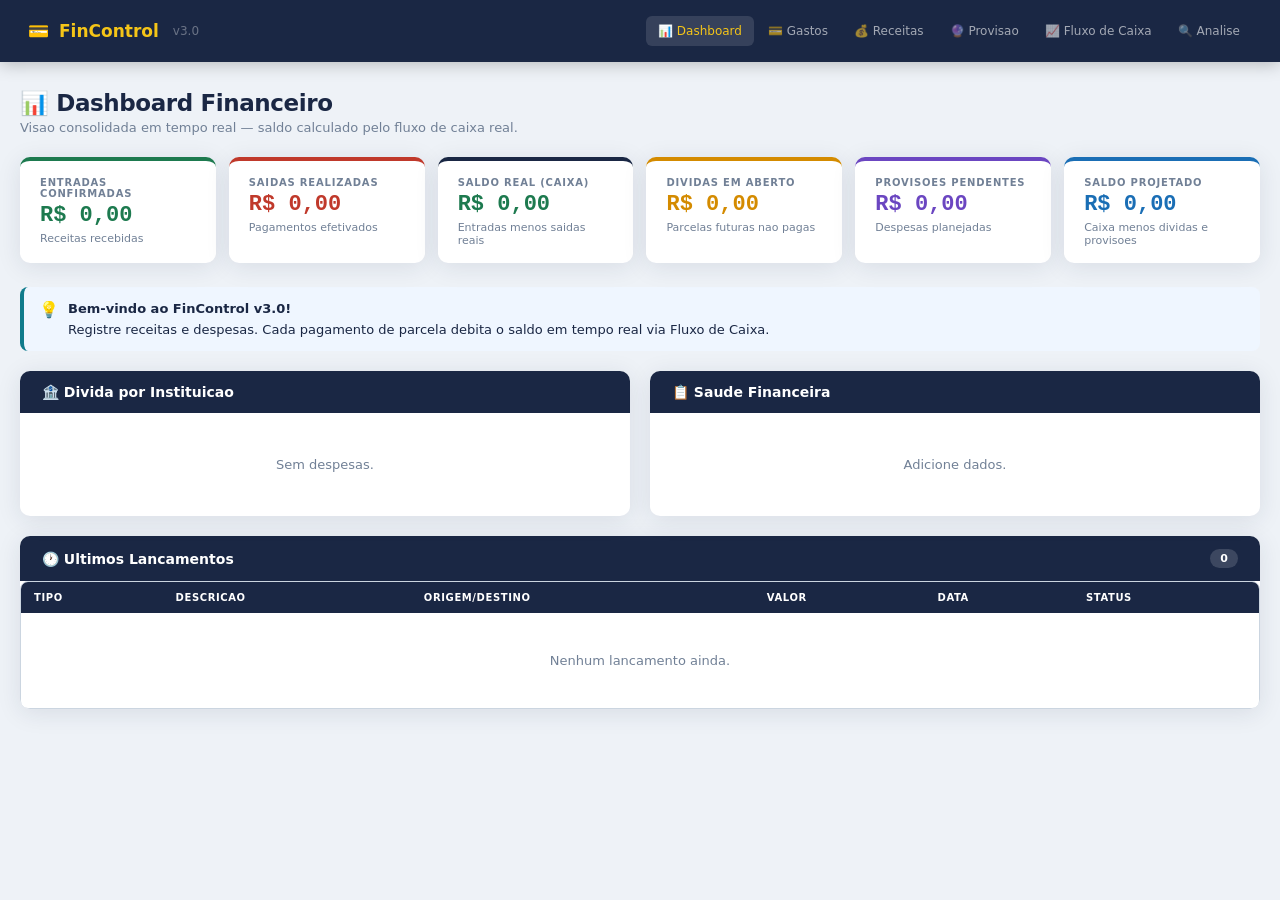
==== commit 4cf0c871: "Update index.html" ====
--- a/index.html
+++ b/index.html
@@ -3,12 +3,12 @@
 <head>
 <meta charset="UTF-8">
 <meta name="viewport" content="width=device-width, initial-scale=1.0">
-<title>FinControl v2.0</title>
+<title>FinControl v3.0</title>
 <style>
 *,*::before,*::after{box-sizing:border-box;margin:0;padding:0}
 :root{
   --navy:#1A2744;--teal:#0F7B8C;--green:#1D7A4F;--red:#C0392B;
-  --amber:#D48B00;--gold:#F5C518;--purple:#6B46C1;
+  --amber:#D48B00;--gold:#F5C518;--purple:#6B46C1;--blue:#1a6eb5;
   --light:#F0F4F8;--white:#FFFFFF;--gray:#CBD5E0;
   --text:#1A2744;--muted:#718096;
   --radius:10px;--shadow:0 4px 24px rgba(26,39,68,.10);
@@ -16,864 +16,1008 @@
 }
 html{scroll-behavior:smooth}
 body{font-family:var(--font);background:#EEF2F7;color:var(--text);min-height:100vh}
+/* NAV */
 header{background:var(--navy);padding:0 28px;display:flex;align-items:center;justify-content:space-between;height:62px;position:sticky;top:0;z-index:100;box-shadow:0 2px 16px rgba(0,0,0,.25)}
 .logo{display:flex;align-items:center;gap:10px;font-size:17px;font-weight:700;color:#fff}
-.logo .accent{color:var(--gold)}.logo .ver{color:rgba(255,255,255,.35);font-weight:300;font-size:12px;margin-left:4px}
+.logo .acc{color:var(--gold)}.logo .ver{color:rgba(255,255,255,.35);font-weight:300;font-size:12px;margin-left:4px}
 nav{display:flex;gap:2px}
-nav button{background:transparent;border:none;color:rgba(255,255,255,.6);padding:8px 13px;border-radius:6px;font-family:var(--font);font-size:13px;font-weight:500;cursor:pointer;transition:all .15s}
+nav button{background:transparent;border:none;color:rgba(255,255,255,.6);padding:8px 12px;border-radius:6px;font-family:var(--font);font-size:12px;font-weight:500;cursor:pointer;transition:all .15s}
 nav button:hover{background:rgba(255,255,255,.1);color:#fff}
 nav button.active{background:rgba(255,255,255,.12);color:var(--gold)}
 main{max-width:1280px;margin:0 auto;padding:28px 20px 64px}
-.tab-panel{display:none}.tab-panel.active{display:block;animation:fadeUp .2s ease}
-@keyframes fadeUp{from{opacity:0;transform:translateY(8px)}to{opacity:1;transform:translateY(0)}}
-.page-hdr{margin-bottom:22px}
-.page-hdr h1{font-size:23px;font-weight:700;color:var(--navy);letter-spacing:-.4px}
-.page-hdr p{color:var(--muted);font-size:13px;margin-top:3px}
-.kpi-grid{display:grid;grid-template-columns:repeat(auto-fit,minmax(185px,1fr));gap:13px;margin-bottom:24px}
-.kpi-card{background:var(--white);border-radius:var(--radius);padding:17px 20px;box-shadow:var(--shadow);border-top:4px solid var(--teal);transition:transform .15s}
-.kpi-card:hover{transform:translateY(-2px)}
-.kpi-card.red{border-top-color:var(--red)}.kpi-card.green{border-top-color:var(--green)}
-.kpi-card.amber{border-top-color:var(--amber)}.kpi-card.navy{border-top-color:var(--navy)}.kpi-card.purple{border-top-color:var(--purple)}
-.kpi-label{font-size:10px;font-weight:700;letter-spacing:.8px;text-transform:uppercase;color:var(--muted);margin-bottom:6px}
-.kpi-value{font-size:24px;font-weight:700;font-family:var(--mono);color:var(--navy);line-height:1}
-.kpi-value.red{color:var(--red)}.kpi-value.green{color:var(--green)}.kpi-value.amber{color:var(--amber)}.kpi-value.purple{color:var(--purple)}
-.kpi-sub{font-size:11px;color:var(--muted);margin-top:5px}
+.tab{display:none}.tab.active{display:block;animation:fu .2s ease}
+@keyframes fu{from{opacity:0;transform:translateY(8px)}to{opacity:1;transform:none}}
+.ph{margin-bottom:22px}.ph h1{font-size:23px;font-weight:700;color:var(--navy);letter-spacing:-.4px}
+.ph p{color:var(--muted);font-size:13px;margin-top:3px}
+/* KPI */
+.kg{display:grid;grid-template-columns:repeat(auto-fit,minmax(175px,1fr));gap:13px;margin-bottom:24px}
+.kc{background:var(--white);border-radius:var(--radius);padding:16px 20px;box-shadow:var(--shadow);border-top:4px solid var(--teal);transition:transform .15s}
+.kc:hover{transform:translateY(-2px)}
+.kc.red{border-top-color:var(--red)}.kc.green{border-top-color:var(--green)}
+.kc.amber{border-top-color:var(--amber)}.kc.navy{border-top-color:var(--navy)}
+.kc.purple{border-top-color:var(--purple)}.kc.blue{border-top-color:var(--blue)}
+.kl{font-size:10px;font-weight:700;letter-spacing:.8px;text-transform:uppercase;color:var(--muted);margin-bottom:6px}
+.kv{font-size:22px;font-weight:700;font-family:var(--mono);color:var(--navy);line-height:1}
+.kv.red{color:var(--red)}.kv.green{color:var(--green)}.kv.amber{color:var(--amber)}.kv.purple{color:var(--purple)}.kv.blue{color:var(--blue)}
+.ks{font-size:11px;color:var(--muted);margin-top:5px}
+/* CARD */
 .card{background:var(--white);border-radius:var(--radius);box-shadow:var(--shadow);margin-bottom:20px;overflow:hidden}
-.card-hdr{background:var(--navy);color:#fff;padding:13px 22px;font-size:14px;font-weight:600;display:flex;align-items:center;gap:8px}
-.badge-hdr{margin-left:auto;background:rgba(255,255,255,.15);font-size:11px;padding:3px 10px;border-radius:20px}
-.card-body{padding:20px}
-.form-grid{display:grid;grid-template-columns:repeat(12,1fr);gap:13px}
-.f2{grid-column:span 2}.f3{grid-column:span 3}.f4{grid-column:span 4}.f6{grid-column:span 6}.f12{grid-column:span 12}
-.field{display:flex;flex-direction:column;gap:5px}
-.field label{font-size:10px;font-weight:700;letter-spacing:.5px;color:var(--muted);text-transform:uppercase}
-.field input,.field select{font-family:var(--font);font-size:14px;color:var(--text);background:var(--light);border:1.5px solid var(--gray);border-radius:7px;padding:9px 12px;transition:border .15s,box-shadow .15s;outline:none}
-.field input:focus,.field select:focus{border-color:var(--teal);box-shadow:0 0 0 3px rgba(15,123,140,.12);background:var(--white)}
-.computed{font-family:var(--mono)!important;font-weight:700!important;color:var(--navy)!important;background:#E8F4F8!important;border-color:var(--teal)!important;cursor:default!important}
-.btn-row{display:flex;gap:10px;margin-top:16px;align-items:center;flex-wrap:wrap}
+.ch{background:var(--navy);color:#fff;padding:13px 22px;font-size:14px;font-weight:600;display:flex;align-items:center;gap:8px}
+.bh{margin-left:auto;background:rgba(255,255,255,.15);font-size:11px;padding:3px 10px;border-radius:20px}
+.cb{padding:20px}
+/* FORM */
+.fg{display:grid;grid-template-columns:repeat(12,1fr);gap:12px}
+.f2{grid-column:span 2}.f3{grid-column:span 3}.f4{grid-column:span 4}.f5{grid-column:span 5}.f6{grid-column:span 6}.f12{grid-column:span 12}
+.fi{display:flex;flex-direction:column;gap:5px}
+.fi label{font-size:10px;font-weight:700;letter-spacing:.5px;color:var(--muted);text-transform:uppercase}
+.fi input,.fi select{font-family:var(--font);font-size:14px;color:var(--text);background:var(--light);border:1.5px solid var(--gray);border-radius:7px;padding:9px 12px;transition:border .15s,box-shadow .15s;outline:none}
+.fi input:focus,.fi select:focus{border-color:var(--teal);box-shadow:0 0 0 3px rgba(15,123,140,.12);background:var(--white)}
+.cmp{font-family:var(--mono)!important;font-weight:700!important;color:var(--navy)!important;background:#E8F4F8!important;border-color:var(--teal)!important;cursor:default!important}
+/* BUTTONS */
+.br{display:flex;gap:10px;margin-top:16px;align-items:center;flex-wrap:wrap}
 .btn{display:inline-flex;align-items:center;gap:6px;padding:10px 18px;border-radius:7px;font-family:var(--font);font-size:13px;font-weight:600;cursor:pointer;border:none;transition:all .15s}
-.btn-primary{background:var(--teal);color:#fff}.btn-primary:hover{background:#0a6475}
-.btn-green{background:var(--green);color:#fff}.btn-green:hover{background:#155c3a}
-.btn-purple{background:var(--purple);color:#fff}.btn-purple:hover{background:#553c9a}
-.btn-outline{background:transparent;color:var(--muted);border:1.5px solid var(--gray)}.btn-outline:hover{border-color:var(--teal);color:var(--teal)}
-.btn-sm{padding:5px 10px;font-size:12px;border:none;border-radius:6px;cursor:pointer;transition:background .15s;font-family:var(--font);font-weight:600}
-.btn-del{background:var(--red);color:#fff}.btn-del:hover{background:#a93226}
-.btn-edit{background:var(--amber);color:#fff}.btn-edit:hover{background:#b07600}
-.btn-ok{background:var(--green);color:#fff}.btn-ok:hover{background:#155c3a}
-.tbl-wrap{overflow-x:auto;border-radius:8px;border:1px solid var(--gray)}
+.bp{background:var(--teal);color:#fff}.bp:hover{background:#0a6475}
+.bg{background:var(--green);color:#fff}.bg:hover{background:#155c3a}
+.bpu{background:var(--purple);color:#fff}.bpu:hover{background:#553c9a}
+.bo{background:transparent;color:var(--muted);border:1.5px solid var(--gray)}.bo:hover{border-color:var(--teal);color:var(--teal)}
+.sm{padding:4px 9px;font-size:11px;border:none;border-radius:5px;cursor:pointer;font-family:var(--font);font-weight:600;white-space:nowrap}
+.sm.del{background:var(--red);color:#fff}.sm.del:hover{background:#a93226}
+.sm.edt{background:var(--amber);color:#fff}.sm.edt:hover{background:#b07600}
+.sm.ok{background:var(--green);color:#fff}.sm.ok:hover{background:#155c3a}
+.sm.undo{background:var(--muted);color:#fff}.sm.undo:hover{background:#4a5568}
+/* TABLE */
+.tw{overflow-x:auto;border-radius:8px;border:1px solid var(--gray)}
 table{width:100%;border-collapse:collapse;font-size:13px}
 thead tr{background:var(--navy);color:#fff}
-thead th{padding:11px 13px;text-align:left;font-size:10px;font-weight:700;letter-spacing:.6px;text-transform:uppercase;white-space:nowrap}
+thead th{padding:10px 13px;text-align:left;font-size:10px;font-weight:700;letter-spacing:.6px;text-transform:uppercase;white-space:nowrap}
 tbody tr{border-bottom:1px solid #EEF2F7;transition:background .1s}
 tbody tr:hover{background:#F7FAFE}
 tbody tr:last-child{border-bottom:none}
-td{padding:10px 13px;vertical-align:middle}
-td.mono{font-family:var(--mono);font-size:13px}
-.tbl-empty{text-align:center;color:var(--muted);padding:40px 16px!important;font-size:13px}
-.bs{display:inline-block;padding:3px 9px;border-radius:20px;font-size:11px;font-weight:600;white-space:nowrap}
-.bs-ok{background:#D4EDDA;color:#155724}.bs-warn{background:#FFF3CD;color:#856404}
-.bs-danger{background:#F8D7DA;color:#721C24}.bs-none{background:#E2E8F0;color:#4A5568}.bs-purple{background:#EDE9FE;color:#5B21B6}
-.alert{padding:12px 15px;border-radius:8px;font-size:13px;margin-bottom:9px;display:flex;align-items:flex-start;gap:9px}
-.alert-icon{font-size:16px;flex-shrink:0;margin-top:1px}.alert-text{line-height:1.5}
-.alert-title{font-weight:700;margin-bottom:1px}
-.alert-danger{background:#FEF2F2;border-left:4px solid var(--red)}
-.alert-warn{background:#FFFBEB;border-left:4px solid var(--amber)}
-.alert-ok{background:#ECFDF5;border-left:4px solid var(--green)}
-.alert-info{background:#EFF6FF;border-left:4px solid var(--teal)}
-.alert-purple{background:#F5F3FF;border-left:4px solid var(--purple)}
-#toast{position:fixed;bottom:22px;right:22px;background:var(--navy);color:#fff;padding:12px 18px;border-radius:10px;font-size:13px;font-weight:500;box-shadow:0 8px 32px rgba(0,0,0,.22);transform:translateY(80px);opacity:0;transition:all .3s cubic-bezier(.34,1.56,.64,1);z-index:9999;max-width:290px}
+td{padding:9px 13px;vertical-align:middle}
+td.mn{font-family:var(--mono);font-size:13px}
+.te{text-align:center;color:var(--muted);padding:40px 16px!important;font-size:13px}
+/* FLUXO ROWS */
+tr.fc-entrada td:first-child{border-left:3px solid var(--green)}
+tr.fc-saida    td:first-child{border-left:3px solid var(--red)}
+tr.fc-prov     td:first-child{border-left:3px solid var(--purple)}
+/* BADGES */
+.bs{display:inline-block;padding:3px 8px;border-radius:20px;font-size:11px;font-weight:600;white-space:nowrap}
+.ok{background:#D4EDDA;color:#155724}.wn{background:#FFF3CD;color:#856404}
+.dg{background:#F8D7DA;color:#721C24}.nn{background:#E2E8F0;color:#4A5568}.pp{background:#EDE9FE;color:#5B21B6}.bb{background:#DBEAFE;color:#1e40af}
+/* ALERTS */
+.al{padding:12px 15px;border-radius:8px;font-size:13px;margin-bottom:9px;display:flex;align-items:flex-start;gap:9px}
+.al-t{font-weight:700;margin-bottom:1px}.al-b{line-height:1.5}
+.al.danger{background:#FEF2F2;border-left:4px solid var(--red)}
+.al.warn{background:#FFFBEB;border-left:4px solid var(--amber)}
+.al.good{background:#ECFDF5;border-left:4px solid var(--green)}
+.al.info{background:#EFF6FF;border-left:4px solid var(--teal)}
+.al.purp{background:#F5F3FF;border-left:4px solid var(--purple)}
+/* TOAST */
+#toast{position:fixed;bottom:22px;right:22px;background:var(--navy);color:#fff;padding:12px 18px;border-radius:10px;font-size:13px;font-weight:500;box-shadow:0 8px 32px rgba(0,0,0,.22);transform:translateY(80px);opacity:0;transition:all .3s cubic-bezier(.34,1.56,.64,1);z-index:9999;max-width:300px}
 #toast.show{transform:translateY(0);opacity:1}
-#toast.success{border-left:4px solid var(--green)}#toast.error{border-left:4px solid var(--red)}#toast.info{border-left:4px solid var(--teal)}
-.prog-wrap{min-width:110px}
-.prog-label{font-size:11px;color:var(--muted);margin-bottom:2px}
-.prog-bg{background:var(--light);border-radius:20px;height:7px;overflow:hidden}
-.prog-fill{height:100%;border-radius:20px;background:linear-gradient(90deg,var(--teal),var(--green));transition:width .4s}
-.prog-fill.red{background:linear-gradient(90deg,var(--amber),var(--red))}
-.inst-row{display:flex;align-items:center;gap:11px;margin-bottom:10px}
-.inst-name{width:95px;font-size:13px;font-weight:600;flex-shrink:0;overflow:hidden;text-overflow:ellipsis;white-space:nowrap}
-.inst-bar{flex:1}.inst-val{width:110px;text-align:right;font-family:var(--mono);font-size:13px;color:var(--red);font-weight:700}
-.two-col{display:grid;grid-template-columns:1fr 1fr;gap:20px}
-.insight-item{margin-bottom:13px;padding-bottom:13px;border-bottom:1px solid var(--light)}
-.insight-item:last-child{margin:0;padding:0;border:none}
-.insight-label{font-size:10px;font-weight:700;letter-spacing:.5px;text-transform:uppercase;color:var(--muted);margin-bottom:3px}
-.insight-val{font-size:14px;font-weight:600;color:var(--navy)}
-.modal-overlay{display:none;position:fixed;inset:0;background:rgba(0,0,0,.5);z-index:500;align-items:center;justify-content:center}
-.modal-overlay.open{display:flex}
-.modal{background:#fff;border-radius:12px;padding:26px;width:100%;max-width:420px;box-shadow:0 20px 60px rgba(0,0,0,.25);animation:fadeUp .2s ease}
-.modal h3{font-size:16px;font-weight:700;margin-bottom:14px;color:var(--navy)}
-.modal p{font-size:14px;color:var(--muted);line-height:1.6}
-.modal-btns{display:flex;gap:10px;justify-content:flex-end;margin-top:18px}
-.td-actions{display:flex;gap:5px;flex-wrap:nowrap}
+#toast.s{border-left:4px solid var(--green)}#toast.e{border-left:4px solid var(--red)}#toast.i{border-left:4px solid var(--teal)}
+/* PROGRESS */
+.pw{min-width:100px}.pl{font-size:11px;color:var(--muted);margin-bottom:2px}
+.pb{background:var(--light);border-radius:20px;height:7px;overflow:hidden}
+.pf{height:100%;border-radius:20px;background:linear-gradient(90deg,var(--teal),var(--green));transition:width .4s}
+.pf.r{background:linear-gradient(90deg,var(--amber),var(--red))}
+/* MISC */
+.two{display:grid;grid-template-columns:1fr 1fr;gap:20px}
+.ii{margin-bottom:13px;padding-bottom:13px;border-bottom:1px solid var(--light)}
+.ii:last-child{margin:0;padding:0;border:none}
+.il{font-size:10px;font-weight:700;letter-spacing:.5px;text-transform:uppercase;color:var(--muted);margin-bottom:3px}
+.iv{font-size:14px;font-weight:600;color:var(--navy)}
+.ir{display:flex;align-items:center;gap:10px;margin-bottom:10px}
+.in{width:90px;font-size:13px;font-weight:600;flex-shrink:0;overflow:hidden;text-overflow:ellipsis;white-space:nowrap}
+.ib{flex:1}.iv2{width:105px;text-align:right;font-family:var(--mono);font-size:13px;color:var(--red);font-weight:700}
+/* MODAL */
+.mo{display:none;position:fixed;inset:0;background:rgba(0,0,0,.5);z-index:500;align-items:center;justify-content:center}
+.mo.open{display:flex}
+.md{background:#fff;border-radius:12px;padding:26px;width:100%;max-width:440px;box-shadow:0 20px 60px rgba(0,0,0,.25);animation:fu .2s ease}
+.md h3{font-size:16px;font-weight:700;margin-bottom:12px;color:var(--navy)}
+.md p{font-size:14px;color:var(--muted);line-height:1.6}
+.mb{display:flex;gap:10px;justify-content:flex-end;margin-top:18px}
+.acts{display:flex;gap:5px;flex-wrap:nowrap}
+/* SALDO RUNNING */
+.saldo-pos{color:var(--green);font-weight:700;font-family:var(--mono)}
+.saldo-neg{color:var(--red);font-weight:700;font-family:var(--mono)}
 @media(max-width:768px){
-  .two-col{grid-template-columns:1fr}
-  .form-grid{grid-template-columns:1fr 1fr}
-  .f3,.f4,.f6{grid-column:span 2}.f12{grid-column:span 2}
+  .two{grid-template-columns:1fr}.fg{grid-template-columns:1fr 1fr}
+  .f3,.f4,.f5,.f6{grid-column:span 2}.f12{grid-column:span 2}
   header{padding:0 12px}
-  nav button{padding:7px 8px;font-size:12px}
+  nav button{padding:7px 7px;font-size:11px}
 }
 @media(max-width:480px){
-  .form-grid{grid-template-columns:1fr}
-  .f2,.f3,.f4,.f6,.f12{grid-column:span 1}
+  .fg{grid-template-columns:1fr}.f2,.f3,.f4,.f5,.f6,.f12{grid-column:span 1}
 }
 </style>
 </head>
 <body>
-
+ 
 <header>
-  <div class="logo">&#x1F4B3; <span class="accent">FinControl</span><span class="ver">v2.0</span></div>
+  <div class="logo">&#x1F4B3;<span class="acc">FinControl</span><span class="ver">v3.0</span></div>
   <nav>
     <button class="active" onclick="goTab('dashboard',this)">&#x1F4CA; Dashboard</button>
     <button onclick="goTab('gastos',this)">&#x1F4B3; Gastos</button>
     <button onclick="goTab('receitas',this)">&#x1F4B0; Receitas</button>
-    <button onclick="goTab('provisao',this)">&#x1F52E; Proviso</button>
+    <button onclick="goTab('provisao',this)">&#x1F52E; Provisao</button>
+    <button onclick="goTab('fluxo',this)">&#x1F4C8; Fluxo de Caixa</button>
     <button onclick="goTab('analise',this)">&#x1F50D; Analise</button>
   </nav>
 </header>
-
+ 
 <main>
-
-<!-- DASHBOARD -->
-<div id="tab-dashboard" class="tab-panel active">
-  <div class="page-hdr"><h1>&#x1F4CA; Dashboard Financeiro</h1><p>Visao consolidada em tempo real.</p></div>
-  <div class="kpi-grid">
-    <div class="kpi-card green"><div class="kpi-label">Receitas Confirmadas</div><div class="kpi-value green" id="kpi-rec">R$ 0,00</div><div class="kpi-sub">Entradas confirmadas</div></div>
-    <div class="kpi-card red"><div class="kpi-label">Parcelas do Mes</div><div class="kpi-value red" id="kpi-mes">R$ 0,00</div><div class="kpi-sub" id="kpi-mes-sub">Mes atual</div></div>
-    <div class="kpi-card amber"><div class="kpi-label">Total em Aberto</div><div class="kpi-value amber" id="kpi-aberto">R$ 0,00</div><div class="kpi-sub">Todas dividas futuras</div></div>
-    <div class="kpi-card purple"><div class="kpi-label">Provisoes do Mes</div><div class="kpi-value purple" id="kpi-prov">R$ 0,00</div><div class="kpi-sub">Despesas planejadas</div></div>
-    <div class="kpi-card navy"><div class="kpi-label">Saldo Disponivel</div><div class="kpi-value" id="kpi-saldo">R$ 0,00</div><div class="kpi-sub">Rec. - Parcelas Mes - Provisoes</div></div>
-  </div>
-  <div id="alerts-area" style="margin-bottom:20px"></div>
-  <div class="two-col">
-    <div class="card"><div class="card-hdr">&#x1F3E6; Divida por Instituicao</div><div class="card-body" id="inst-chart"><p style="color:var(--muted);text-align:center;padding:24px 0;font-size:13px">Sem dados.</p></div></div>
-    <div class="card"><div class="card-hdr">&#x1F4CB; Saude Financeira</div><div class="card-body" id="health-area"><p style="color:var(--muted);text-align:center;padding:24px 0;font-size:13px">Adicione dados.</p></div></div>
+ 
+<!-- ===== DASHBOARD ===== -->
+<div id="tab-dashboard" class="tab active">
+  <div class="ph"><h1>&#x1F4CA; Dashboard Financeiro</h1><p>Visao consolidada em tempo real — saldo calculado pelo fluxo de caixa real.</p></div>
+  <div class="kg">
+    <div class="kc green"><div class="kl">Entradas Confirmadas</div><div class="kv green" id="k-rec">R$ 0,00</div><div class="ks">Receitas recebidas</div></div>
+    <div class="kc red"><div class="kl">Saidas Realizadas</div><div class="kv red" id="k-saidas">R$ 0,00</div><div class="ks">Pagamentos efetivados</div></div>
+    <div class="kc navy"><div class="kl">Saldo Real (Caixa)</div><div class="kv" id="k-saldo">R$ 0,00</div><div class="ks">Entradas menos saidas reais</div></div>
+    <div class="kc amber"><div class="kl">Dividas em Aberto</div><div class="kv amber" id="k-aberto">R$ 0,00</div><div class="ks">Parcelas futuras nao pagas</div></div>
+    <div class="kc purple"><div class="kl">Provisoes Pendentes</div><div class="kv purple" id="k-prov">R$ 0,00</div><div class="ks">Despesas planejadas</div></div>
+    <div class="kc blue"><div class="kl">Saldo Projetado</div><div class="kv blue" id="k-proj">R$ 0,00</div><div class="ks">Caixa menos dividas e provisoes</div></div>
+  </div>
+  <div id="d-alerts" style="margin-bottom:20px"></div>
+  <div class="two">
+    <div class="card"><div class="ch">&#x1F3E6; Divida por Instituicao</div><div class="cb" id="d-inst"><p style="color:var(--muted);text-align:center;padding:24px 0;font-size:13px">Sem dados.</p></div></div>
+    <div class="card"><div class="ch">&#x1F4CB; Saude Financeira</div><div class="cb" id="d-health"><p style="color:var(--muted);text-align:center;padding:24px 0;font-size:13px">Adicione dados.</p></div></div>
   </div>
   <div class="card">
-    <div class="card-hdr">&#x1F550; Ultimos Lancamentos <span class="badge-hdr" id="badge-lanc">0</span></div>
-    <div class="tbl-wrap"><table>
-      <thead><tr><th>Tipo</th><th>Descricao</th><th>Origem</th><th>Valor</th><th>Data</th><th>Status</th></tr></thead>
-      <tbody id="tbl-recent"><tr><td colspan="6" class="tbl-empty">Nenhum lancamento.</td></tr></tbody>
+    <div class="ch">&#x1F550; Ultimos Lancamentos <span class="bh" id="b-lanc">0</span></div>
+    <div class="tw"><table>
+      <thead><tr><th>Tipo</th><th>Descricao</th><th>Origem/Destino</th><th>Valor</th><th>Data</th><th>Status</th></tr></thead>
+      <tbody id="t-recent"><tr><td colspan="6" class="te">Nenhum lancamento.</td></tr></tbody>
     </table></div>
   </div>
 </div>
-
-<!-- GASTOS -->
-<div id="tab-gastos" class="tab-panel">
-  <div class="page-hdr"><h1>&#x1F4B3; Controle de Gastos</h1><p>Registre compras parceladas. Totais calculados automaticamente.</p></div>
+ 
+<!-- ===== GASTOS ===== -->
+<div id="tab-gastos" class="tab">
+  <div class="ph"><h1>&#x1F4B3; Controle de Gastos</h1><p>Registre compras parceladas. Use +1 Parcela para registrar cada pagamento — o valor debita do saldo automaticamente.</p></div>
   <div class="card">
-    <div class="card-hdr">&#x2795; Nova Despesa Parcelada</div>
-    <div class="card-body">
-      <div class="form-grid">
-        <div class="field f3"><label>Instituicao *</label>
+    <div class="ch">&#x2795; Nova Despesa Parcelada</div>
+    <div class="cb">
+      <div class="fg">
+        <div class="fi f3"><label>Instituicao *</label>
           <select id="g-inst"><option value="">Selecione...</option>
           <option>Nubank</option><option>Itau</option><option>Bradesco</option><option>Santander</option>
           <option>Caixa</option><option>BTG</option><option>Inter</option><option>C6 Bank</option><option>Outro</option></select></div>
-        <div class="field f6"><label>Descricao *</label><input type="text" id="g-desc" placeholder="Ex: MacBook Pro 14"></div>
-        <div class="field f3"><label>Data *</label><input type="date" id="g-data"></div>
-        <div class="field f3"><label>Valor Parcela R$ *</label><input type="number" id="g-parc" placeholder="0.00" step="0.01" min="0" oninput="calcGasto()"></div>
-        <div class="field f3"><label>Qtd Parcelas *</label><input type="number" id="g-qtd" placeholder="12" min="1" max="360" oninput="calcGasto()"></div>
-        <div class="field f3"><label>Parcela Atual (paga)</label><input type="number" id="g-atual" placeholder="4" min="0" max="360" oninput="calcGasto()"></div>
-        <div class="field f3"><label>Mes Referencia</label><input type="month" id="g-mesref"></div>
-        <div class="field f4"><label>&#x1F4B0; Valor Total</label><input id="g-vt" class="computed" readonly placeholder="Auto"></div>
-        <div class="field f4"><label>&#x2705; Ja Pago</label><input id="g-vp" class="computed" readonly placeholder="Auto"></div>
-        <div class="field f4"><label>&#x1F534; Em Aberto</label><input id="g-va" class="computed" readonly placeholder="Auto"></div>
+        <div class="fi f6"><label>Descricao da Compra *</label><input type="text" id="g-desc" placeholder='Ex: MacBook Pro 14"'></div>
+        <div class="fi f3"><label>Data da Compra *</label><input type="date" id="g-data"></div>
+        <div class="fi f3"><label>Valor da Parcela R$ *</label><input type="number" id="g-parc" placeholder="0.00" step="0.01" min="0"></div>
+        <div class="fi f3"><label>Qtd. Total de Parcelas *</label><input type="number" id="g-qtd" placeholder="12" min="1" max="360"></div>
+        <div class="fi f3"><label>Parcelas Ja Pagas</label><input type="number" id="g-pago" placeholder="0" min="0" max="360" title="Quantas parcelas voce JA pagou antes de cadastrar aqui"></div>
+        <div class="fi f3"><label>Mes de Referencia</label><input type="month" id="g-mes"></div>
+        <div class="fi f4"><label>&#x1F4B0; Valor Total da Compra</label><input id="g-vt" class="cmp" readonly placeholder="Auto"></div>
+        <div class="fi f4"><label>&#x2705; Ja Pago (historico)</label><input id="g-vp" class="cmp" readonly placeholder="Auto"></div>
+        <div class="fi f4"><label>&#x1F534; Ainda em Aberto</label><input id="g-va" class="cmp" readonly placeholder="Auto"></div>
       </div>
-      <div class="btn-row">
-        <button class="btn btn-primary" id="btn-add-gasto">&#x2795; Registrar Despesa</button>
-        <button class="btn btn-outline" id="btn-clear-gasto">&#x1F504; Limpar</button>
+      <div class="br">
+        <button class="btn bp" id="btn-ag">&#x2795; Registrar Despesa</button>
+        <button class="btn bo" id="btn-cg">&#x1F504; Limpar</button>
+        <span style="font-size:12px;color:var(--muted)">&#x26A0;&#xFE0F; Cada clique em "+1 Parcela" debita o valor do saldo (fluxo de caixa real)</span>
       </div>
     </div>
   </div>
   <div class="card">
-    <div class="card-hdr">&#x1F4CB; Todas as Despesas <span class="badge-hdr" id="badge-gastos">0</span></div>
-    <div class="tbl-wrap"><table>
-      <thead><tr><th>Instituicao</th><th>Descricao</th><th>Data</th><th>Mes Ref.</th><th>Parcela R$</th><th>Progresso</th><th>Total R$</th><th>Pago R$</th><th>Aberto R$</th><th>Status</th><th>Acoes</th></tr></thead>
-      <tbody id="tbl-gastos"><tr><td colspan="11" class="tbl-empty">Nenhuma despesa ainda.</td></tr></tbody>
+    <div class="ch">&#x1F4CB; Todas as Despesas <span class="bh" id="b-gasto">0</span></div>
+    <div class="tw"><table>
+      <thead><tr><th>Instituicao</th><th>Descricao</th><th>Data</th><th>Parcela R$</th><th>Progresso</th><th>Total R$</th><th>Pago R$</th><th>Aberto R$</th><th>Status</th><th>Acoes</th></tr></thead>
+      <tbody id="t-gasto"><tr><td colspan="10" class="te">Nenhuma despesa ainda.</td></tr></tbody>
     </table></div>
   </div>
 </div>
-
-<!-- RECEITAS -->
-<div id="tab-receitas" class="tab-panel">
-  <div class="page-hdr"><h1>&#x1F4B0; Controle de Receitas</h1><p>Registre entradas para analise de fluxo de caixa.</p></div>
+ 
+<!-- ===== RECEITAS ===== -->
+<div id="tab-receitas" class="tab">
+  <div class="ph"><h1>&#x1F4B0; Controle de Receitas</h1><p>Registre entradas confirmadas. So receitas "Recebidas" entram no saldo real.</p></div>
   <div class="card">
-    <div class="card-hdr">&#x2795; Nova Receita</div>
-    <div class="card-body">
-      <div class="form-grid">
-        <div class="field f3"><label>Tipo *</label>
+    <div class="ch">&#x2795; Nova Receita</div>
+    <div class="cb">
+      <div class="fg">
+        <div class="fi f3"><label>Tipo *</label>
           <select id="r-tipo"><option value="">Selecione...</option>
           <option>Salario</option><option>Adiantamento</option><option>13 Salario</option>
           <option>Bonus</option><option>Freelance</option><option>Aluguel</option><option>Dividendos</option><option>Venda</option><option>Outro</option></select></div>
-        <div class="field f3"><label>Categoria</label>
+        <div class="fi f3"><label>Categoria</label>
           <select id="r-cat"><option value="">Selecione...</option>
           <option>Renda Ativa</option><option>Renda Passiva</option><option>Eventual</option><option>Recorrente</option></select></div>
-        <div class="field f3"><label>Data *</label><input type="date" id="r-data"></div>
-        <div class="field f3"><label>Mes Referencia</label><input type="month" id="r-mesref"></div>
-        <div class="field f6"><label>Fonte / Origem *</label><input type="text" id="r-fonte" placeholder="Ex: Empresa ABC Ltda"></div>
-        <div class="field f3"><label>Valor R$ *</label><input type="number" id="r-valor" placeholder="0.00" step="0.01" min="0"></div>
-        <div class="field f3"><label>Status</label>
-          <select id="r-status"><option value="recebido">Recebido</option><option value="previsto">Previsto</option></select></div>
-        <div class="field f12"><label>Observacoes</label><input type="text" id="r-obs" placeholder="Ex: Salario maio 2025"></div>
+        <div class="fi f3"><label>Data de Recebimento *</label><input type="date" id="r-data"></div>
+        <div class="fi f3"><label>Mes Referencia</label><input type="month" id="r-mes"></div>
+        <div class="fi f6"><label>Fonte / Origem *</label><input type="text" id="r-fonte" placeholder="Ex: Empresa ABC Ltda"></div>
+        <div class="fi f3"><label>Valor R$ *</label><input type="number" id="r-valor" placeholder="0.00" step="0.01" min="0"></div>
+        <div class="fi f3"><label>Status *</label>
+          <select id="r-status"><option value="recebido">&#x2705; Recebido (entra no saldo)</option><option value="previsto">&#x1F52E; Previsto (nao entra no saldo)</option></select></div>
+        <div class="fi f12"><label>Observacoes</label><input type="text" id="r-obs" placeholder="Ex: Salario maio 2025"></div>
       </div>
-      <div class="btn-row">
-        <button class="btn btn-green" id="btn-add-rec">&#x2795; Registrar Receita</button>
-        <button class="btn btn-outline" id="btn-clear-rec">&#x1F504; Limpar</button>
+      <div class="br">
+        <button class="btn bg" id="btn-ar">&#x2795; Registrar Receita</button>
+        <button class="btn bo" id="btn-cr">&#x1F504; Limpar</button>
       </div>
     </div>
   </div>
   <div class="card">
-    <div class="card-hdr">&#x1F4CB; Todas as Receitas <span class="badge-hdr" id="badge-rec">0</span></div>
-    <div class="tbl-wrap"><table>
+    <div class="ch">&#x1F4CB; Todas as Receitas <span class="bh" id="b-rec">0</span></div>
+    <div class="tw"><table>
       <thead><tr><th>Tipo</th><th>Cat.</th><th>Data</th><th>Mes Ref.</th><th>Fonte</th><th>Valor R$</th><th>Status</th><th>Obs.</th><th>Acoes</th></tr></thead>
-      <tbody id="tbl-receitas"><tr><td colspan="9" class="tbl-empty">Nenhuma receita ainda.</td></tr></tbody>
+      <tbody id="t-rec"><tr><td colspan="9" class="te">Nenhuma receita ainda.</td></tr></tbody>
     </table></div>
   </div>
-  <div class="card"><div class="card-hdr">&#x1F4CA; Resumo por Tipo</div><div class="card-body" id="resumo-rec"><p style="color:var(--muted);text-align:center;padding:16px 0;font-size:13px">Sem dados.</p></div></div>
 </div>
-
-<!-- PROVISAO -->
-<div id="tab-provisao" class="tab-panel">
-  <div class="page-hdr"><h1>&#x1F52E; Provisoes</h1><p>Planeje despesas futuras e veja o impacto no saldo antes de realiza-las.</p></div>
-  <div class="kpi-grid">
-    <div class="kpi-card purple"><div class="kpi-label">Total Provisionado</div><div class="kpi-value purple" id="pv-total">R$ 0,00</div><div class="kpi-sub">Todas as provisoes pendentes</div></div>
-    <div class="kpi-card amber"><div class="kpi-label">Provisoes deste Mes</div><div class="kpi-value amber" id="pv-mes">R$ 0,00</div><div class="kpi-sub" id="pv-mes-sub">Mes atual</div></div>
-    <div class="kpi-card navy"><div class="kpi-label">Saldo Projetado</div><div class="kpi-value" id="pv-proj">R$ 0,00</div><div class="kpi-sub">Rec. - Aberto Total - Provisoes</div></div>
-    <div class="kpi-card green"><div class="kpi-label">Realizadas</div><div class="kpi-value green" id="pv-real">0</div><div class="kpi-sub">Provisoes marcadas como feitas</div></div>
+ 
+<!-- ===== PROVISAO ===== -->
+<div id="tab-provisao" class="tab">
+  <div class="ph"><h1>&#x1F52E; Provisoes</h1><p>Planeje despesas futuras. Provisoes deduzem do saldo projetado, mas so viram saida no fluxo ao serem realizadas.</p></div>
+  <div class="kg">
+    <div class="kc purple"><div class="kl">Total Provisionado</div><div class="kv purple" id="pv-tot">R$ 0,00</div><div class="ks">Todas pendentes</div></div>
+    <div class="kc navy"><div class="kl">Saldo Projetado</div><div class="kv" id="pv-proj">R$ 0,00</div><div class="ks">Caixa - Aberto - Provisoes</div></div>
+    <div class="kc green"><div class="kl">Realizadas</div><div class="kv green" id="pv-real">0</div><div class="ks">Convertidas em saida real</div></div>
   </div>
   <div class="card">
-    <div class="card-hdr" style="background:var(--purple)">&#x2795; Nova Provisao</div>
-    <div class="card-body">
-      <div class="form-grid">
-        <div class="field f4"><label>Categoria *</label>
+    <div class="ch" style="background:var(--purple)">&#x2795; Nova Provisao</div>
+    <div class="cb">
+      <div class="fg">
+        <div class="fi f4"><label>Categoria *</label>
           <select id="p-cat"><option value="">Selecione...</option>
           <option>Aluguel / Moradia</option><option>Condominio</option><option>Conta de Luz</option>
           <option>Conta de Agua</option><option>Internet / Telefone</option><option>Plano de Saude</option>
           <option>IPTU / IPVA</option><option>Seguro</option><option>Educacao</option>
           <option>Viagem</option><option>Manutencao</option><option>Investimento</option><option>Outro</option></select></div>
-        <div class="field f5"><label>Descricao *</label><input type="text" id="p-desc" placeholder="Ex: IPTU 2025"></div>
-        <div class="field f3"><label>Mes Previsto *</label><input type="month" id="p-mes"></div>
-        <div class="field f3"><label>Valor Estimado R$ *</label><input type="number" id="p-valor" placeholder="0.00" step="0.01" min="0"></div>
-        <div class="field f3"><label>Prioridade</label>
+        <div class="fi f5"><label>Descricao *</label><input type="text" id="p-desc" placeholder="Ex: IPTU 2025 - parcela unica"></div>
+        <div class="fi f3"><label>Mes Previsto *</label><input type="month" id="p-mes"></div>
+        <div class="fi f3"><label>Valor Estimado R$ *</label><input type="number" id="p-valor" placeholder="0.00" step="0.01" min="0"></div>
+        <div class="fi f3"><label>Prioridade</label>
           <select id="p-prio"><option value="alta">Alta</option><option value="media" selected>Media</option><option value="baixa">Baixa</option></select></div>
-        <div class="field f3"><label>Recorrencia</label>
-          <select id="p-recorr"><option value="unica">Unica vez</option><option value="mensal">Mensal</option><option value="anual">Anual</option></select></div>
-        <div class="field f12"><label>Observacao</label><input type="text" id="p-obs" placeholder="Detalhes..."></div>
+        <div class="fi f12"><label>Observacao</label><input type="text" id="p-obs" placeholder="Detalhes..."></div>
       </div>
-      <div class="btn-row">
-        <button class="btn btn-purple" id="btn-add-prov">&#x1F52E; Adicionar Provisao</button>
-        <button class="btn btn-outline" id="btn-clear-prov">&#x1F504; Limpar</button>
+      <div class="br">
+        <button class="btn bpu" id="btn-ap">&#x1F52E; Adicionar Provisao</button>
+        <button class="btn bo" id="btn-cp">&#x1F504; Limpar</button>
       </div>
     </div>
   </div>
   <div class="card">
-    <div class="card-hdr" style="background:var(--purple)">&#x1F4CB; Todas as Provisoes <span class="badge-hdr" id="badge-prov">0</span></div>
-    <div class="tbl-wrap"><table>
-      <thead><tr><th>Categoria</th><th>Descricao</th><th>Mes</th><th>Valor R$</th><th>Prioridade</th><th>Recorrencia</th><th>Status</th><th>Obs.</th><th>Acoes</th></tr></thead>
-      <tbody id="tbl-prov"><tr><td colspan="9" class="tbl-empty">Nenhuma provisao ainda.</td></tr></tbody>
+    <div class="ch" style="background:var(--purple)">&#x1F4CB; Provisoes <span class="bh" id="b-prov">0</span></div>
+    <div class="tw"><table>
+      <thead><tr><th>Categoria</th><th>Descricao</th><th>Mes</th><th>Valor R$</th><th>Prioridade</th><th>Status</th><th>Obs.</th><th>Acoes</th></tr></thead>
+      <tbody id="t-prov"><tr><td colspan="8" class="te">Nenhuma provisao ainda.</td></tr></tbody>
     </table></div>
   </div>
 </div>
-
-<!-- ANALISE -->
-<div id="tab-analise" class="tab-panel">
-  <div class="page-hdr"><h1>&#x1F50D; Analise e Insights</h1><p>Inteligencia financeira automatica baseada nos seus dados.</p></div>
-  <div class="two-col">
-    <div class="card"><div class="card-hdr" style="background:var(--red)">&#x1F6A8; Alertas</div><div class="card-body" id="alertas-analise"><p style="color:var(--muted);text-align:center;padding:16px 0;font-size:13px">Sem dados.</p></div></div>
-    <div class="card"><div class="card-hdr" style="background:var(--teal)">&#x1F4A1; Insights</div><div class="card-body" id="insights-analise"><p style="color:var(--muted);text-align:center;padding:16px 0;font-size:13px">Sem dados.</p></div></div>
-  </div>
-  <div class="card"><div class="card-hdr">&#x1F4CA; Indicadores FPA</div><div class="card-body" id="fpa-area"><p style="color:var(--muted);text-align:center;padding:16px 0;font-size:13px">Adicione dados.</p></div></div>
-  <div class="card"><div class="card-hdr">&#x1F3E6; Concentracao por Instituicao</div><div class="card-body" id="conc-area"><p style="color:var(--muted);text-align:center;padding:16px 0;font-size:13px">Sem dados.</p></div></div>
+ 
+<!-- ===== FLUXO DE CAIXA ===== -->
+<div id="tab-fluxo" class="tab">
+  <div class="ph">
+    <h1>&#x1F4C8; Fluxo de Caixa</h1>
+    <p>Extrato completo de todas as movimentacoes reais. Cada parcela paga aparece aqui como saida. Saldo acumulado calculado operacao a operacao.</p>
+  </div>
+  <div class="kg">
+    <div class="kc green"><div class="kl">Total de Entradas</div><div class="kv green" id="fc-ent">R$ 0,00</div><div class="ks">Receitas recebidas</div></div>
+    <div class="kc red"><div class="kl">Total de Saidas</div><div class="kv red" id="fc-sai">R$ 0,00</div><div class="ks">Pagamentos realizados</div></div>
+    <div class="kc navy"><div class="kl">Saldo Final</div><div class="kv" id="fc-sal">R$ 0,00</div><div class="ks">Entradas - Saidas</div></div>
+  </div>
+ 
+  <!-- Filtros -->
+  <div class="card">
+    <div class="ch">&#x1F50E; Filtrar Extrato</div>
+    <div class="cb">
+      <div style="display:flex;gap:12px;flex-wrap:wrap;align-items:flex-end">
+        <div class="fi"><label>De</label><input type="date" id="fc-de"></div>
+        <div class="fi"><label>Ate</label><input type="date" id="fc-ate"></div>
+        <div class="fi"><label>Tipo</label>
+          <select id="fc-tipo" style="min-width:150px">
+            <option value="">Todos</option><option value="entrada">Apenas Entradas</option><option value="saida">Apenas Saidas</option>
+          </select></div>
+        <button class="btn bp" onclick="renderFluxo()">Filtrar</button>
+        <button class="btn bo" onclick="limparFiltroFluxo()">Limpar</button>
+      </div>
+    </div>
+  </div>
+ 
+  <div class="card">
+    <div class="ch">&#x1F4C3; Extrato de Movimentacoes <span class="bh" id="b-fluxo">0 lancamentos</span></div>
+    <div class="tw"><table>
+      <thead><tr><th>#</th><th>Data</th><th>Tipo</th><th>Descricao</th><th>Categoria/Inst.</th><th>Entrada R$</th><th>Saida R$</th><th>Saldo Acumulado</th></tr></thead>
+      <tbody id="t-fluxo"><tr><td colspan="8" class="te">Nenhuma movimentacao ainda.</td></tr></tbody>
+    </table></div>
+  </div>
 </div>
-
+ 
+<!-- ===== ANALISE ===== -->
+<div id="tab-analise" class="tab">
+  <div class="ph"><h1>&#x1F50D; Analise e Insights</h1><p>Inteligencia financeira baseada no fluxo de caixa real.</p></div>
+  <div class="two">
+    <div class="card"><div class="ch" style="background:var(--red)">&#x1F6A8; Alertas</div><div class="cb" id="a-alertas"><p style="color:var(--muted);text-align:center;padding:16px 0;font-size:13px">Sem dados.</p></div></div>
+    <div class="card"><div class="ch" style="background:var(--teal)">&#x1F4A1; Insights</div><div class="cb" id="a-insights"><p style="color:var(--muted);text-align:center;padding:16px 0;font-size:13px">Sem dados.</p></div></div>
+  </div>
+  <div class="card"><div class="ch">&#x1F4CA; Indicadores FPA</div><div class="cb" id="a-fpa"><p style="color:var(--muted);text-align:center;padding:16px 0;font-size:13px">Adicione dados.</p></div></div>
+  <div class="card"><div class="ch">&#x1F3E6; Concentracao por Instituicao</div><div class="cb" id="a-conc"><p style="color:var(--muted);text-align:center;padding:16px 0;font-size:13px">Sem dados.</p></div></div>
+</div>
+ 
 </main>
-
-<!-- MODAL CONFIRMACAO EXCLUSAO -->
-<div class="modal-overlay" id="modal-del">
-  <div class="modal">
+ 
+<!-- MODAL EXCLUSAO -->
+<div class="mo" id="mo-del">
+  <div class="md">
     <h3>&#x1F5D1;&#xFE0F; Confirmar Exclusao</h3>
-    <p id="modal-msg">Deseja excluir este registro?</p>
-    <div class="modal-btns">
-      <button class="btn btn-outline" id="modal-cancel">Cancelar</button>
-      <button class="btn" id="modal-confirm" style="background:var(--red);color:#fff">Sim, excluir</button>
+    <p id="mo-msg">Deseja excluir este registro?</p>
+    <div class="mb">
+      <button class="btn bo" id="mo-cancel">Cancelar</button>
+      <button class="btn" id="mo-confirm" style="background:var(--red);color:#fff">Sim, excluir</button>
     </div>
   </div>
 </div>
-
+ 
 <div id="toast"></div>
-
+ 
 <script>
-// ========== STATE ==========
-var gastos    = JSON.parse(localStorage.getItem('fc2_gastos')    || '[]');
-var receitas  = JSON.parse(localStorage.getItem('fc2_receitas')  || '[]');
-var provisoes = JSON.parse(localStorage.getItem('fc2_provisoes') || '[]');
-
+// ╔══════════════════════════════════════════════════════════════╗
+// ║  FINCONTROL v3.0 — Fluxo de Caixa Real                      ║
+// ║                                                              ║
+// ║  MODELO DE DADOS:                                            ║
+// ║  • gastos[]    — compras parceladas (dívidas)                ║
+// ║  • receitas[]  — entradas de dinheiro                        ║
+// ║  • provisoes[] — despesas futuras planejadas                 ║
+// ║  • fluxo[]     — CADA movimentação real (entrada ou saída)   ║
+// ║                                                              ║
+// ║  LÓGICA DO SALDO:                                            ║
+// ║  Saldo Real  = Σ fluxo.entradas − Σ fluxo.saidas            ║
+// ║  Quando +1 Parcela: cria registro em fluxo[] como saída      ║
+// ║  Quando receita "recebida": cria registro em fluxo[] entrada ║
+// ╚══════════════════════════════════════════════════════════════╝
+ 
+var gastos    = JSON.parse(localStorage.getItem('fc3_gastos')    || '[]');
+var receitas  = JSON.parse(localStorage.getItem('fc3_receitas')  || '[]');
+var provisoes = JSON.parse(localStorage.getItem('fc3_provisoes') || '[]');
+var fluxo     = JSON.parse(localStorage.getItem('fc3_fluxo')     || '[]');
+// fluxo item: { id, data, tipo:'entrada'|'saida', desc, cat, valor, ref_id, ref_type }
+ 
 function save() {
-  localStorage.setItem('fc2_gastos',    JSON.stringify(gastos));
-  localStorage.setItem('fc2_receitas',  JSON.stringify(receitas));
-  localStorage.setItem('fc2_provisoes', JSON.stringify(provisoes));
-}
-
-// ========== UTILS ==========
-function fmt(v) {
-  return 'R$\u00A0' + Number(v || 0).toLocaleString('pt-BR', {minimumFractionDigits:2, maximumFractionDigits:2});
-}
-function fmtDate(s) {
-  if (!s) return '—';
-  return new Date(s + 'T12:00:00').toLocaleDateString('pt-BR');
-}
-function fmtMes(s) {
-  if (!s) return '—';
-  return new Date(s + '-01T12:00:00').toLocaleDateString('pt-BR', {month:'short', year:'numeric'});
-}
-function uid() { return Date.now().toString(36) + Math.random().toString(36).slice(2, 7); }
-function mesAtual() { return new Date().toISOString().slice(0, 7); }
-function mesLabel() { return new Date().toLocaleDateString('pt-BR', {month:'long', year:'numeric'}); }
-
-// ========== TOAST ==========
-var toastTimer;
+  localStorage.setItem('fc3_gastos',    JSON.stringify(gastos));
+  localStorage.setItem('fc3_receitas',  JSON.stringify(receitas));
+  localStorage.setItem('fc3_provisoes', JSON.stringify(provisoes));
+  localStorage.setItem('fc3_fluxo',     JSON.stringify(fluxo));
+}
+ 
+// ── UTILS ──────────────────────────────────────────────────────
+function fmt(v) { return 'R$\u00A0' + Number(v||0).toLocaleString('pt-BR',{minimumFractionDigits:2,maximumFractionDigits:2}); }
+function fmtD(s) { if (!s) return '—'; return new Date(s+'T12:00:00').toLocaleDateString('pt-BR'); }
+function fmtM(s) { if (!s) return '—'; return new Date(s+'-01T12:00:00').toLocaleDateString('pt-BR',{month:'short',year:'numeric'}); }
+function uid()   { return Date.now().toString(36)+Math.random().toString(36).slice(2,6); }
+function today() { return new Date().toISOString().split('T')[0]; }
+function mesNow(){ return new Date().toISOString().slice(0,7); }
+function mesLabel(){ return new Date().toLocaleDateString('pt-BR',{month:'long',year:'numeric'}); }
+function esc(s)  { return String(s||'').replace(/&/g,'&amp;').replace(/</g,'&lt;').replace(/>/g,'&gt;').replace(/"/g,'&quot;'); }
+ 
+// ── TOAST ──────────────────────────────────────────────────────
+var _tt;
 function toast(msg, type) {
-  type = type || 'success';
+  type = type || 's';
   var t = document.getElementById('toast');
-  t.textContent = msg;
-  t.className = 'show ' + type;
-  clearTimeout(toastTimer);
-  toastTimer = setTimeout(function() { t.className = ''; }, 3000);
-}
-
-// ========== NAV ==========
+  t.textContent = msg; t.className = 'show '+type;
+  clearTimeout(_tt); _tt = setTimeout(function(){ t.className=''; }, 3200);
+}
+ 
+// ── NAV ────────────────────────────────────────────────────────
 function goTab(tab, btn) {
-  document.querySelectorAll('.tab-panel').forEach(function(p) { p.classList.remove('active'); });
-  document.querySelectorAll('nav button').forEach(function(b) { b.classList.remove('active'); });
-  document.getElementById('tab-' + tab).classList.add('active');
+  document.querySelectorAll('.tab').forEach(function(p){ p.classList.remove('active'); });
+  document.querySelectorAll('nav button').forEach(function(b){ b.classList.remove('active'); });
+  document.getElementById('tab-'+tab).classList.add('active');
   btn.classList.add('active');
   renderAll();
 }
-
-// ========== MODAL EXCLUSAO ==========
-var pendingDel = null;
-
-function askDelete(type, id, desc) {
-  pendingDel = { type: type, id: id };
-  document.getElementById('modal-msg').textContent = 'Deseja excluir "' + desc + '"? Esta acao nao pode ser desfeita.';
-  document.getElementById('modal-del').classList.add('open');
-}
-
-function closeModal() {
-  pendingDel = null;
-  document.getElementById('modal-del').classList.remove('open');
-}
-
-document.getElementById('modal-cancel').addEventListener('click', closeModal);
-document.getElementById('modal-del').addEventListener('click', function(e) {
-  if (e.target === this) closeModal();
+ 
+// ── MODAL EXCLUSAO ─────────────────────────────────────────────
+var _pd = null;
+function askDel(type, id, desc) {
+  _pd = { type:type, id:id };
+  document.getElementById('mo-msg').textContent = 'Excluir "'+desc+'"? Esta acao nao pode ser desfeita.';
+  document.getElementById('mo-del').classList.add('open');
+}
+function closeMo() { _pd=null; document.getElementById('mo-del').classList.remove('open'); }
+document.getElementById('mo-cancel').addEventListener('click', closeMo);
+document.getElementById('mo-del').addEventListener('click', function(e){ if(e.target===this) closeMo(); });
+document.getElementById('mo-confirm').addEventListener('click', function(){
+  if (!_pd) return;
+  var t=_pd.type, id=_pd.id;
+  if (t==='gasto') {
+    // Remover também entradas de fluxo relacionadas a este gasto
+    fluxo = fluxo.filter(function(f){ return f.ref_id !== id; });
+    // Reverter parcelas pagas no objeto gasto para recalcular
+    gastos = gastos.filter(function(g){ return g.id !== id; });
+  }
+  if (t==='receita') {
+    // Remover do fluxo o lançamento de entrada vinculado
+    fluxo = fluxo.filter(function(f){ return f.ref_id !== id; });
+    receitas = receitas.filter(function(r){ return r.id !== id; });
+  }
+  if (t==='provisao') { provisoes = provisoes.filter(function(p){ return p.id !== id; }); }
+  if (t==='fluxo')    { fluxo     = fluxo.filter(function(f){ return f.id !== id; }); }
+  save(); renderAll(); closeMo();
+  toast('Registro excluido.', 'e');
 });
-document.getElementById('modal-confirm').addEventListener('click', function() {
-  if (!pendingDel) return;
-  var t = pendingDel.type, id = pendingDel.id;
-  if (t === 'gasto')    gastos    = gastos.filter(function(x) { return x.id !== id; });
-  if (t === 'receita')  receitas  = receitas.filter(function(x) { return x.id !== id; });
-  if (t === 'provisao') provisoes = provisoes.filter(function(x) { return x.id !== id; });
-  save();
-  renderAll();
-  closeModal();
-  toast('Registro excluido.', 'error');
-});
-
-// ========== CALCULAR GASTO ==========
-function calcGasto() {
-  var parc  = parseFloat(document.getElementById('g-parc').value)  || 0;
-  var qtd   = parseFloat(document.getElementById('g-qtd').value)   || 0;
-  var atual = parseFloat(document.getElementById('g-atual').value) || 0;
-  var vt = parc * qtd;
-  var vp = parc * Math.min(atual, qtd);
-  var va = vt - vp;
+ 
+// ── CÁLCULO LIVE (form gastos) ─────────────────────────────────
+function calcG() {
+  var p = parseFloat(document.getElementById('g-parc').value) || 0;
+  var q = parseInt(document.getElementById('g-qtd').value)    || 0;
+  var j = parseInt(document.getElementById('g-pago').value)   || 0;
+  var vt = p*q, vp = p*Math.min(j,q), va = vt-vp;
   document.getElementById('g-vt').value = vt ? fmt(vt) : '';
   document.getElementById('g-vp').value = vp ? fmt(vp) : '';
-  document.getElementById('g-va').value = va >= 0 && vt ? fmt(va) : '';
-}
-document.getElementById('g-parc').addEventListener('input', calcGasto);
-document.getElementById('g-qtd').addEventListener('input',  calcGasto);
-document.getElementById('g-atual').addEventListener('input', calcGasto);
-
-// ========== ADD GASTO ==========
-document.getElementById('btn-add-gasto').addEventListener('click', function() {
-  var inst  = document.getElementById('g-inst').value;
-  var desc  = document.getElementById('g-desc').value.trim();
-  var data  = document.getElementById('g-data').value;
-  var parc  = parseFloat(document.getElementById('g-parc').value);
-  var qtd   = parseInt(document.getElementById('g-qtd').value);
-  var atual = parseInt(document.getElementById('g-atual').value) || 0;
-  var mesref = document.getElementById('g-mesref').value || mesAtual();
-
-  if (!inst || !desc || !data || !parc || !qtd) { toast('Preencha os campos obrigatorios (*)', 'error'); return; }
-  if (atual > qtd) { toast('Parcela atual nao pode ser maior que o total', 'error'); return; }
-
-  gastos.unshift({ id: uid(), inst: inst, desc: desc, data: data, mesref: mesref,
-    parc: parc, qtd: qtd, atual: atual,
-    vTotal: parc * qtd, vPago: parc * atual, vAberto: parc * (qtd - atual) });
-  save();
-  clearFormGasto();
-  renderAll();
-  toast('Despesa registrada!');
+  document.getElementById('g-va').value = va>=0&&vt ? fmt(va) : '';
+}
+['g-parc','g-qtd','g-pago'].forEach(function(id){
+  document.getElementById(id).addEventListener('input', calcG);
 });
-
-document.getElementById('btn-clear-gasto').addEventListener('click', clearFormGasto);
-
-function clearFormGasto() {
-  ['g-inst','g-desc','g-data','g-parc','g-qtd','g-atual','g-mesref'].forEach(function(id) {
-    document.getElementById(id).value = '';
+ 
+// ── ADD GASTO ──────────────────────────────────────────────────
+document.getElementById('btn-ag').addEventListener('click', function(){
+  var inst = document.getElementById('g-inst').value;
+  var desc = document.getElementById('g-desc').value.trim();
+  var data = document.getElementById('g-data').value;
+  var parc = parseFloat(document.getElementById('g-parc').value);
+  var qtd  = parseInt(document.getElementById('g-qtd').value);
+  var pago = parseInt(document.getElementById('g-pago').value) || 0;
+  var mes  = document.getElementById('g-mes').value || mesNow();
+ 
+  if (!inst||!desc||!data||!parc||!qtd){ toast('Preencha os campos obrigatorios (*)','e'); return; }
+  if (pago > qtd){ toast('Parcelas pagas nao podem ser maior que o total','e'); return; }
+ 
+  var gid = uid();
+  var g = { id:gid, inst:inst, desc:desc, data:data, mes:mes, parc:parc, qtd:qtd, pago:pago,
+    vTotal:parc*qtd, vPago:parc*pago, vAberto:parc*(qtd-pago) };
+  gastos.unshift(g);
+ 
+  // Se havia parcelas ja pagas ao cadastrar, registrar no fluxo como historico
+  if (pago > 0) {
+    for (var i = 1; i <= pago; i++) {
+      fluxo.push({ id:uid(), data:data, tipo:'saida',
+        desc:desc+' — Parcela '+i+'/'+qtd+' (historico)',
+        cat:inst, valor:parc, ref_id:gid, ref_type:'gasto_hist' });
+    }
+  }
+ 
+  save(); clearFormG(); renderAll();
+  toast('Despesa registrada!'+(pago>0?' ('+pago+' parcelas historicas lancadas no fluxo)':''));
+});
+ 
+document.getElementById('btn-cg').addEventListener('click', clearFormG);
+function clearFormG() {
+  ['g-inst','g-desc','g-data','g-parc','g-qtd','g-pago','g-mes'].forEach(function(id){ document.getElementById(id).value=''; });
+  ['g-vt','g-vp','g-va'].forEach(function(id){ document.getElementById(id).value=''; });
+  document.getElementById('g-data').value = today();
+  document.getElementById('g-mes').value  = mesNow();
+}
+ 
+// ── +1 PARCELA (DÉBITO REAL NO FLUXO) ─────────────────────────
+// Esta é a função central: registrar pagamento de parcela DEBITA O SALDO
+function pagarParcela(gid) {
+  var g = null;
+  for (var i=0;i<gastos.length;i++){ if(gastos[i].id===gid){ g=gastos[i]; break; } }
+  if (!g) return;
+  if (g.pago >= g.qtd){ toast('Esta compra ja esta totalmente quitada!','e'); return; }
+ 
+  g.pago  += 1;
+  g.vPago  = g.parc * g.pago;
+  g.vAberto= g.parc * (g.qtd - g.pago);
+ 
+  // CRIAR SAÍDA NO FLUXO DE CAIXA — debita saldo
+  var dataHoje = today();
+  fluxo.push({
+    id: uid(),
+    data: dataHoje,
+    tipo: 'saida',
+    desc: g.desc + ' — Parcela ' + g.pago + '/' + g.qtd,
+    cat: g.inst,
+    valor: g.parc,
+    ref_id: gid,
+    ref_type: 'gasto_parcela'
   });
-  ['g-vt','g-vp','g-va'].forEach(function(id) { document.getElementById(id).value = ''; });
-  document.getElementById('g-data').value   = todayStr;
-  document.getElementById('g-mesref').value = mesAtual();
-}
-
-// Incrementar parcela
-function incrementarParcela(id) {
+ 
+  save(); renderAll();
+  toast('Parcela '+g.pago+'/'+g.qtd+' paga! -'+fmt(g.parc)+' debitado do saldo.', 'i');
+}
+ 
+// Desfazer ultima parcela
+function desfazerParcela(gid) {
   var g = null;
-  for (var i = 0; i < gastos.length; i++) { if (gastos[i].id === id) { g = gastos[i]; break; } }
-  if (!g) return;
-  if (g.atual >= g.qtd) { toast('Compra ja esta quitada!', 'error'); return; }
-  g.atual += 1;
-  g.vPago   = g.parc * g.atual;
-  g.vAberto = g.parc * (g.qtd - g.atual);
-  save();
-  renderAll();
-  toast('Parcela ' + g.atual + '/' + g.qtd + ' registrada!');
-}
-
-// ========== ADD RECEITA ==========
-document.getElementById('btn-add-rec').addEventListener('click', function() {
+  for (var i=0;i<gastos.length;i++){ if(gastos[i].id===gid){ g=gastos[i]; break; } }
+  if (!g || g.pago === 0){ toast('Nenhuma parcela para desfazer.','e'); return; }
+ 
+  // Encontrar o ultimo lançamento de fluxo deste gasto (nao historico)
+  var idx = -1;
+  for (var j=fluxo.length-1; j>=0; j--){
+    if (fluxo[j].ref_id===gid && fluxo[j].ref_type==='gasto_parcela'){ idx=j; break; }
+  }
+  if (idx >= 0) fluxo.splice(idx, 1);
+ 
+  g.pago  -= 1;
+  g.vPago  = g.parc * g.pago;
+  g.vAberto= g.parc * (g.qtd - g.pago);
+ 
+  save(); renderAll();
+  toast('Parcela '+(g.pago+1)+'/'+g.qtd+' desfeita. +'+fmt(g.parc)+' devolvido ao saldo.','i');
+}
+ 
+// ── ADD RECEITA ────────────────────────────────────────────────
+document.getElementById('btn-ar').addEventListener('click', function(){
   var tipo   = document.getElementById('r-tipo').value;
   var cat    = document.getElementById('r-cat').value;
   var data   = document.getElementById('r-data').value;
-  var mesref = document.getElementById('r-mesref').value || mesAtual();
+  var mes    = document.getElementById('r-mes').value || mesNow();
   var fonte  = document.getElementById('r-fonte').value.trim();
   var valor  = parseFloat(document.getElementById('r-valor').value);
   var status = document.getElementById('r-status').value;
   var obs    = document.getElementById('r-obs').value.trim();
-
-  if (!tipo || !data || !fonte || !valor) { toast('Preencha os campos obrigatorios (*)', 'error'); return; }
-
-  receitas.unshift({ id: uid(), tipo: tipo, cat: cat, data: data, mesref: mesref,
-    fonte: fonte, valor: valor, status: status, obs: obs });
-  save();
-  clearFormRec();
-  renderAll();
-  toast('Receita registrada!');
+ 
+  if (!tipo||!data||!fonte||!valor){ toast('Preencha os campos obrigatorios (*)','e'); return; }
+ 
+  var rid = uid();
+  receitas.unshift({ id:rid, tipo:tipo, cat:cat, data:data, mes:mes, fonte:fonte, valor:valor, status:status, obs:obs });
+ 
+  // Se recebida, criar ENTRADA no fluxo de caixa
+  if (status === 'recebido') {
+    fluxo.push({ id:uid(), data:data, tipo:'entrada',
+      desc: (obs || fonte) + ' (' + tipo + ')',
+      cat: tipo, valor:valor, ref_id:rid, ref_type:'receita' });
+  }
+ 
+  save(); clearFormR(); renderAll();
+  toast('Receita registrada!'+(status==='recebido'?' +'+fmt(valor)+' entrou no saldo.':''),'s');
 });
-
-document.getElementById('btn-clear-rec').addEventListener('click', clearFormRec);
-
-function clearFormRec() {
-  ['r-tipo','r-cat','r-data','r-mesref','r-fonte','r-valor','r-obs'].forEach(function(id) {
-    document.getElementById(id).value = '';
-  });
-  document.getElementById('r-status').value  = 'recebido';
-  document.getElementById('r-data').value    = todayStr;
-  document.getElementById('r-mesref').value  = mesAtual();
-}
-
-// ========== ADD PROVISAO ==========
-document.getElementById('btn-add-prov').addEventListener('click', function() {
-  var cat    = document.getElementById('p-cat').value;
-  var desc   = document.getElementById('p-desc').value.trim();
-  var mes    = document.getElementById('p-mes').value;
-  var valor  = parseFloat(document.getElementById('p-valor').value);
-  var prio   = document.getElementById('p-prio').value;
-  var recorr = document.getElementById('p-recorr').value;
-  var obs    = document.getElementById('p-obs').value.trim();
-
-  if (!cat || !desc || !mes || !valor) { toast('Preencha os campos obrigatorios (*)', 'error'); return; }
-
-  provisoes.unshift({ id: uid(), cat: cat, desc: desc, mes: mes, valor: valor,
-    prio: prio, recorr: recorr, obs: obs, status: 'pendente' });
-  save();
-  clearFormProv();
-  renderAll();
-  toast('Provisao adicionada!', 'info');
+ 
+document.getElementById('btn-cr').addEventListener('click', clearFormR);
+function clearFormR() {
+  ['r-tipo','r-cat','r-data','r-mes','r-fonte','r-valor','r-obs'].forEach(function(id){ document.getElementById(id).value=''; });
+  document.getElementById('r-status').value = 'recebido';
+  document.getElementById('r-data').value   = today();
+  document.getElementById('r-mes').value    = mesNow();
+}
+ 
+// Confirmar receita prevista → muda para recebida e lança no fluxo
+function confirmarReceita(rid) {
+  var r = null;
+  for (var i=0;i<receitas.length;i++){ if(receitas[i].id===rid){ r=receitas[i]; break; } }
+  if (!r) return;
+  if (r.status === 'recebido'){ toast('Receita ja esta confirmada.','i'); return; }
+  r.status = 'recebido';
+  r.data   = today();
+  fluxo.push({ id:uid(), data:today(), tipo:'entrada',
+    desc:(r.obs||r.fonte)+' ('+r.tipo+')',
+    cat:r.tipo, valor:r.valor, ref_id:rid, ref_type:'receita' });
+  save(); renderAll();
+  toast('+'+fmt(r.valor)+' confirmado e lancado no saldo!');
+}
+ 
+// ── ADD PROVISAO ───────────────────────────────────────────────
+document.getElementById('btn-ap').addEventListener('click', function(){
+  var cat   = document.getElementById('p-cat').value;
+  var desc  = document.getElementById('p-desc').value.trim();
+  var mes   = document.getElementById('p-mes').value;
+  var valor = parseFloat(document.getElementById('p-valor').value);
+  var prio  = document.getElementById('p-prio').value;
+  var obs   = document.getElementById('p-obs').value.trim();
+  if (!cat||!desc||!mes||!valor){ toast('Preencha os campos obrigatorios (*)','e'); return; }
+  provisoes.unshift({ id:uid(), cat:cat, desc:desc, mes:mes, valor:valor, prio:prio, obs:obs, status:'pendente' });
+  save(); clearFormP(); renderAll();
+  toast('Provisao adicionada!','i');
 });
-
-document.getElementById('btn-clear-prov').addEventListener('click', clearFormProv);
-
-function clearFormProv() {
-  ['p-cat','p-desc','p-mes','p-valor','p-obs'].forEach(function(id) { document.getElementById(id).value = ''; });
-  document.getElementById('p-prio').value   = 'media';
-  document.getElementById('p-recorr').value = 'unica';
-  document.getElementById('p-mes').value    = mesAtual();
-}
-
-function toggleProv(id) {
+ 
+document.getElementById('btn-cp').addEventListener('click', clearFormP);
+function clearFormP() {
+  ['p-cat','p-desc','p-mes','p-valor','p-obs'].forEach(function(id){ document.getElementById(id).value=''; });
+  document.getElementById('p-prio').value='media';
+  document.getElementById('p-mes').value=mesNow();
+}
+ 
+// Realizar provisão → vira saída real no fluxo
+function realizarProv(pid) {
   var p = null;
-  for (var i = 0; i < provisoes.length; i++) { if (provisoes[i].id === id) { p = provisoes[i]; break; } }
+  for (var i=0;i<provisoes.length;i++){ if(provisoes[i].id===pid){ p=provisoes[i]; break; } }
   if (!p) return;
-  p.status = (p.status === 'realizada') ? 'pendente' : 'realizada';
-  save();
-  renderAll();
-  toast(p.status === 'realizada' ? 'Provisao marcada como realizada!' : 'Provisao revertida para pendente.', 'info');
-}
-
-// ========== CALCULAR TOTAIS ==========
+  if (p.status==='realizada'){ toast('Provisao ja realizada.','i'); return; }
+  p.status = 'realizada';
+  // Criar SAÍDA no fluxo
+  fluxo.push({ id:uid(), data:today(), tipo:'saida',
+    desc:p.desc+' (Provisao realizada)',
+    cat:p.cat, valor:p.valor, ref_id:pid, ref_type:'provisao' });
+  save(); renderAll();
+  toast('Provisao realizada! -'+fmt(p.valor)+' debitado do saldo.','i');
+}
+ 
+function estornarProv(pid) {
+  var p = null;
+  for (var i=0;i<provisoes.length;i++){ if(provisoes[i].id===pid){ p=provisoes[i]; break; } }
+  if (!p) return;
+  p.status = 'pendente';
+  fluxo = fluxo.filter(function(f){ return !(f.ref_id===pid && f.ref_type==='provisao'); });
+  save(); renderAll();
+  toast('Provisao revertida para pendente.','i');
+}
+ 
+// ── CALCULAR TOTAIS ────────────────────────────────────────────
 function calcTotais() {
-  var ma = mesAtual();
-  var totalRec    = receitas.filter(function(r) { return r.status === 'recebido'; })
-                            .reduce(function(s,r) { return s + r.valor; }, 0);
-  var parcelasMes = gastos.filter(function(g) { return g.mesref === ma && g.atual < g.qtd; })
-                          .reduce(function(s,g) { return s + g.parc; }, 0);
-  var totalAberto = gastos.reduce(function(s,g) { return s + g.vAberto; }, 0);
-  var totalProv   = provisoes.filter(function(p) { return p.status === 'pendente'; })
-                             .reduce(function(s,p) { return s + p.valor; }, 0);
-  var provMes     = provisoes.filter(function(p) { return p.mes === ma && p.status === 'pendente'; })
-                             .reduce(function(s,p) { return s + p.valor; }, 0);
-  // SALDO = receitas confirmadas - parcelas do mes atual - provisoes do mes atual
-  var saldo     = totalRec - parcelasMes - provMes;
-  // SALDO PROJETADO = receitas - total aberto longo prazo - total provisoes pendentes
-  var saldoProj = totalRec - totalAberto - totalProv;
-  return { totalRec:totalRec, parcelasMes:parcelasMes, totalAberto:totalAberto,
-           totalProv:totalProv, provMes:provMes, saldo:saldo, saldoProj:saldoProj };
-}
-
-// ========== RENDER ALL ==========
+  var entradas   = fluxo.filter(function(f){ return f.tipo==='entrada'; }).reduce(function(s,f){ return s+f.valor; },0);
+  var saidas     = fluxo.filter(function(f){ return f.tipo==='saida';   }).reduce(function(s,f){ return s+f.valor; },0);
+  var saldo      = entradas - saidas;  // SALDO REAL = fluxo real
+  var totalAberto= gastos.reduce(function(s,g){ return s+g.vAberto; },0);
+  var totalProv  = provisoes.filter(function(p){ return p.status==='pendente'; }).reduce(function(s,p){ return s+p.valor; },0);
+  var saldoProj  = saldo - totalAberto - totalProv;
+  return { entradas:entradas, saidas:saidas, saldo:saldo, totalAberto:totalAberto, totalProv:totalProv, saldoProj:saldoProj };
+}
+ 
+// ── RENDER ALL ─────────────────────────────────────────────────
 function renderAll() {
   var t = calcTotais();
   renderKPIs(t);
-  renderAlertsDash(t);
+  renderDashAlerts(t);
   renderInstChart();
   renderHealth(t);
-  renderRecent();
+  renderRecent(t);
   renderGastosTable();
-  renderReceitasTable();
-  renderResumoPorTipo();
+  renderRecTable();
   renderProvKPIs(t);
   renderProvTable();
+  renderFluxo();
   renderAnalise(t);
-}
-
-// ========== KPIs ==========
+  // Badges
+  document.getElementById('b-lanc').textContent  = gastos.length+receitas.length+provisoes.length;
+  document.getElementById('b-gasto').textContent = gastos.length;
+  document.getElementById('b-rec').textContent   = receitas.length;
+  document.getElementById('b-prov').textContent  = provisoes.length;
+}
+ 
+// ── KPIs ───────────────────────────────────────────────────────
 function renderKPIs(t) {
-  document.getElementById('kpi-rec').textContent    = fmt(t.totalRec);
-  document.getElementById('kpi-mes').textContent    = fmt(t.parcelasMes);
-  document.getElementById('kpi-mes-sub').textContent = 'Parcelas de ' + mesLabel();
-  document.getElementById('kpi-aberto').textContent  = fmt(t.totalAberto);
-  document.getElementById('kpi-prov').textContent    = fmt(t.provMes);
-  var el = document.getElementById('kpi-saldo');
-  el.textContent = fmt(t.saldo);
-  el.className   = 'kpi-value ' + (t.saldo >= 0 ? 'green' : 'red');
-  document.getElementById('badge-lanc').textContent   = (gastos.length + receitas.length + provisoes.length);
-  document.getElementById('badge-gastos').textContent = gastos.length;
-  document.getElementById('badge-rec').textContent    = receitas.length;
-  document.getElementById('badge-prov').textContent   = provisoes.length;
-}
-
-// ========== ALERTS DASHBOARD ==========
-function renderAlertsDash(t) {
-  var comp = t.totalRec > 0 ? t.parcelasMes / t.totalRec : 0;
+  document.getElementById('k-rec').textContent   = fmt(t.entradas);
+  document.getElementById('k-saidas').textContent= fmt(t.saidas);
+  document.getElementById('k-aberto').textContent= fmt(t.totalAberto);
+  document.getElementById('k-prov').textContent  = fmt(t.totalProv);
+  var ks = document.getElementById('k-saldo');
+  ks.textContent = fmt(t.saldo);
+  ks.className   = 'kv '+(t.saldo>=0?'green':'red');
+  var kp = document.getElementById('k-proj');
+  kp.textContent = fmt(t.saldoProj);
+  kp.className   = 'kv blue';
+  if (t.saldoProj < 0) kp.className = 'kv red';
+}
+ 
+// ── ALERTS DASHBOARD ───────────────────────────────────────────
+function makeAl(cls, icon, title, msg) {
+  return '<div class="al '+cls+'"><span style="font-size:16px;flex-shrink:0;margin-top:1px">'+icon+'</span><div class="al-b"><div class="al-t">'+title+'</div>'+msg+'</div></div>';
+}
+function renderDashAlerts(t) {
   var html = '';
-  if (!gastos.length && !receitas.length && !provisoes.length) {
-    html = makeAlert('info','💡','Bem-vindo ao FinControl v2.0!','Registre despesas e receitas. Use a aba Provisao para planejar gastos futuros.');
+  if (!fluxo.length && !gastos.length && !provisoes.length) {
+    html = makeAl('info','💡','Bem-vindo ao FinControl v3.0!','Registre receitas e despesas. Cada pagamento de parcela debita o saldo em tempo real via Fluxo de Caixa.');
   } else {
-    if (comp > 0.5)       html += makeAlert('danger','🔴','Comprometimento Critico: ' + Math.round(comp*100) + '%','Revise antes de fazer novos parcelamentos.');
-    else if (comp > 0.3)  html += makeAlert('warn','🟡','Atencao: ' + Math.round(comp*100) + '% da renda comprometida','Evite novos parcelamentos por enquanto.');
-    else if (t.totalRec > 0) html += makeAlert('ok','✅','Comprometimento saudavel: ' + Math.round(comp*100) + '%','Continue monitorando seus gastos.');
-    if (t.saldo < 0) html += makeAlert('danger','💸','Saldo Negativo!','Receitas nao cobrem parcelas do mes + provisoes. Deficit de ' + fmt(Math.abs(t.saldo)) + '.');
-    if (t.provMes > 0) html += makeAlert('purple','🔮','Provisoes deste mes: ' + fmt(t.provMes),'Ja descontadas do saldo disponivel.');
-    if (t.totalRec === 0 && gastos.length > 0) html += makeAlert('warn','💡','Receita nao cadastrada','Adicione suas entradas para ver o saldo real.');
+    if (t.saldo < 0)       html += makeAl('danger','🔴','Saldo Negativo!','Suas saidas superaram as entradas em '+fmt(Math.abs(t.saldo))+'.');
+    else if (t.saldo < 500) html += makeAl('warn','🟡','Saldo Baixo','Saldo real de '+fmt(t.saldo)+'. Monitore os proximos pagamentos.');
+    else                    html += makeAl('good','✅','Saldo Positivo','Caixa em '+fmt(t.saldo)+'. Continue monitorando!');
+    if (t.saldoProj < 0)   html += makeAl('danger','💸','Projecao Negativa','Considerando dividas e provisoes, o saldo projetado e '+fmt(t.saldoProj)+'.');
+    if (t.totalProv > 0)   html += makeAl('purp','🔮','Provisoes pendentes: '+fmt(t.totalProv),'Va em Provisao > Realizar para debitar do saldo quando pagar.');
+    if (gastos.filter(function(g){return g.pago===0;}).length > 0)
+      html += makeAl('warn','⚠️',gastos.filter(function(g){return g.pago===0;}).length+' compra(s) sem parcela paga','Use "+1 Parcela" em Gastos para registrar cada pagamento.');
   }
-  document.getElementById('alerts-area').innerHTML = html;
-}
-
-function makeAlert(cls, icon, title, msg) {
-  return '<div class="alert alert-' + cls + '"><span class="alert-icon">' + icon + '</span><div class="alert-text"><div class="alert-title">' + title + '</div>' + msg + '</div></div>';
-}
-
-// ========== INST CHART ==========
+  document.getElementById('d-alerts').innerHTML = html;
+}
+ 
+// ── INST CHART ─────────────────────────────────────────────────
 function renderInstChart() {
-  var el = document.getElementById('inst-chart');
-  if (!gastos.length) { el.innerHTML = '<p style="color:var(--muted);text-align:center;padding:24px 0;font-size:13px">Sem despesas registradas.</p>'; return; }
-  var map = {};
-  gastos.forEach(function(g) { map[g.inst] = (map[g.inst] || 0) + g.vAberto; });
-  var sorted = Object.entries(map).filter(function(e) { return e[1] > 0; }).sort(function(a,b) { return b[1]-a[1]; });
-  if (!sorted.length) { el.innerHTML = '<p style="color:var(--muted);text-align:center;padding:24px 0;font-size:13px">Sem dividas em aberto.</p>'; return; }
-  var maxV = sorted[0][1];
-  el.innerHTML = sorted.map(function(e) {
-    var inst = e[0], val = e[1];
-    var pct = Math.round((val/maxV)*100);
-    return '<div class="inst-row"><div class="inst-name" title="' + inst + '">' + inst + '</div>' +
-      '<div class="inst-bar"><div class="prog-bg"><div class="prog-fill red" style="width:' + pct + '%"></div></div></div>' +
-      '<div class="inst-val">' + fmt(val) + '</div></div>';
+  var el = document.getElementById('d-inst');
+  if (!gastos.length){ el.innerHTML='<p style="color:var(--muted);text-align:center;padding:24px 0;font-size:13px">Sem despesas.</p>'; return; }
+  var map={};
+  gastos.forEach(function(g){ map[g.inst]=(map[g.inst]||0)+g.vAberto; });
+  var s=Object.entries(map).filter(function(e){return e[1]>0;}).sort(function(a,b){return b[1]-a[1];});
+  if (!s.length){ el.innerHTML='<p style="color:var(--muted);text-align:center;padding:24px 0;font-size:13px">Sem dividas em aberto.</p>'; return; }
+  var mx=s[0][1];
+  el.innerHTML=s.map(function(e){
+    var pct=Math.round((e[1]/mx)*100);
+    return '<div class="ir"><div class="in" title="'+esc(e[0])+'">'+esc(e[0])+'</div>'+
+      '<div class="ib"><div style="background:var(--light);border-radius:20px;height:7px;overflow:hidden"><div style="height:100%;border-radius:20px;background:linear-gradient(90deg,var(--amber),var(--red));width:'+pct+'%"></div></div></div>'+
+      '<div class="iv2">'+fmt(e[1])+'</div></div>';
   }).join('');
 }
-
-// ========== HEALTH ==========
+ 
+// ── HEALTH ─────────────────────────────────────────────────────
 function renderHealth(t) {
-  var el = document.getElementById('health-area');
-  if (!gastos.length && !receitas.length) { el.innerHTML = '<p style="color:var(--muted);text-align:center;padding:24px 0;font-size:13px">Adicione dados para ver a analise.</p>'; return; }
-  var comp = t.totalRec > 0 ? t.parcelasMes / t.totalRec : 0;
-  var saude = comp > 0.5 ? '🔴 Critica' : comp > 0.3 ? '🟡 Regular' : comp > 0.15 ? '🟢 Boa' : '🏆 Excelente';
-  var cor   = comp > 0.5 ? 'var(--red)' : comp > 0.3 ? 'var(--amber)' : 'var(--green)';
-  var quitadas = gastos.filter(function(g) { return g.atual >= g.qtd; }).length;
-  var ticket   = gastos.length ? gastos.reduce(function(s,g) { return s + g.vTotal; }, 0) / gastos.length : 0;
-  var maiorDiv = gastos.length ? Math.max.apply(null, gastos.map(function(g) { return g.vAberto; })) : 0;
-  el.innerHTML =
-    '<div style="font-size:10px;font-weight:700;letter-spacing:.6px;text-transform:uppercase;color:var(--muted);margin-bottom:7px">Saude Geral</div>' +
-    '<div style="font-size:20px;font-weight:700;color:' + cor + ';margin-bottom:14px">' + saude + '</div>' +
-    '<div style="display:grid;grid-template-columns:1fr 1fr;gap:11px;font-size:13px">' +
-    '<div><span style="color:var(--muted);font-size:11px">Parcelas/Renda (mes)</span><br><strong>' + Math.round(comp*100) + '%</strong></div>' +
-    '<div><span style="color:var(--muted);font-size:11px">Compras quitadas</span><br><strong>' + quitadas + ' de ' + gastos.length + '</strong></div>' +
-    '<div><span style="color:var(--muted);font-size:11px">Ticket medio</span><br><strong>' + fmt(ticket) + '</strong></div>' +
-    '<div><span style="color:var(--muted);font-size:11px">Maior divida aberta</span><br><strong style="color:var(--red)">' + fmt(maiorDiv) + '</strong></div>' +
-    '<div><span style="color:var(--muted);font-size:11px">Saldo do mes</span><br><strong style="color:' + (t.saldo>=0?'var(--green)':'var(--red)') + '">' + fmt(t.saldo) + '</strong></div>' +
-    '<div><span style="color:var(--muted);font-size:11px">Provisoes pendentes</span><br><strong style="color:var(--purple)">' + provisoes.filter(function(p){return p.status==='pendente';}).length + '</strong></div>' +
+  var el=document.getElementById('d-health');
+  if (!fluxo.length&&!gastos.length){ el.innerHTML='<p style="color:var(--muted);text-align:center;padding:24px 0;font-size:13px">Adicione dados.</p>'; return; }
+  var saude = t.saldo<0?'🔴 Critica':t.saldoProj<0?'🟡 Atencao':t.saldo<500?'🟢 Moderada':'🏆 Excelente';
+  var cor   = t.saldo<0?'var(--red)':t.saldoProj<0?'var(--amber)':'var(--green)';
+  var quitadas=gastos.filter(function(g){return g.pago>=g.qtd;}).length;
+  el.innerHTML=
+    '<div style="font-size:10px;font-weight:700;letter-spacing:.6px;text-transform:uppercase;color:var(--muted);margin-bottom:7px">Saude Geral</div>'+
+    '<div style="font-size:20px;font-weight:700;color:'+cor+';margin-bottom:14px">'+saude+'</div>'+
+    '<div style="display:grid;grid-template-columns:1fr 1fr;gap:10px;font-size:13px">'+
+    '<div><span style="color:var(--muted);font-size:11px">Saldo Real (Caixa)</span><br><strong style="color:'+(t.saldo>=0?'var(--green)':'var(--red)')+'">'+fmt(t.saldo)+'</strong></div>'+
+    '<div><span style="color:var(--muted);font-size:11px">Saldo Projetado</span><br><strong style="color:'+(t.saldoProj>=0?'var(--green)':'var(--red)')+'">'+fmt(t.saldoProj)+'</strong></div>'+
+    '<div><span style="color:var(--muted);font-size:11px">Compras quitadas</span><br><strong>'+quitadas+' de '+gastos.length+'</strong></div>'+
+    '<div><span style="color:var(--muted);font-size:11px">Dividas em aberto</span><br><strong style="color:var(--red)">'+fmt(t.totalAberto)+'</strong></div>'+
+    '<div><span style="color:var(--muted);font-size:11px">Entradas totais</span><br><strong style="color:var(--green)">'+fmt(t.entradas)+'</strong></div>'+
+    '<div><span style="color:var(--muted);font-size:11px">Saidas totais</span><br><strong style="color:var(--red)">'+fmt(t.saidas)+'</strong></div>'+
     '</div>';
 }
-
-// ========== RECENT TABLE ==========
+ 
+// ── RECENT TABLE ───────────────────────────────────────────────
 function renderRecent() {
-  var tbody = document.getElementById('tbl-recent');
-  var all = [];
-  gastos.forEach(function(g)    { all.push({tipo:'💳 Gasto',   desc:g.desc,   inst:g.inst, valor:g.parc,  data:g.data,    status:statusGasto(g)}); });
-  receitas.forEach(function(r)  { all.push({tipo:'💰 Receita', desc:r.obs||r.fonte, inst:r.tipo, valor:r.valor, data:r.data, status:statusRec(r)}); });
-  provisoes.filter(function(p){return p.status==='pendente';}).forEach(function(p) {
-    all.push({tipo:'🔮 Provisao', desc:p.desc, inst:p.cat, valor:p.valor, data:p.mes+'-01', status:prioBadge(p.prio)});
-  });
-  all.sort(function(a,b) { return b.data.localeCompare(a.data); });
-  all = all.slice(0, 12);
-  if (!all.length) { tbody.innerHTML = '<tr><td colspan="6" class="tbl-empty">Nenhum lancamento ainda.</td></tr>'; return; }
-  tbody.innerHTML = all.map(function(x) {
-    var color = x.tipo.indexOf('Receita') >= 0 ? 'var(--green)' : 'var(--red)';
-    return '<tr><td>' + x.tipo + '</td>' +
-      '<td style="max-width:180px;overflow:hidden;text-overflow:ellipsis;white-space:nowrap">' + escHtml(x.desc) + '</td>' +
-      '<td style="font-size:12px;color:var(--muted)">' + escHtml(x.inst) + '</td>' +
-      '<td class="mono" style="color:' + color + ';font-weight:700">' + fmt(x.valor) + '</td>' +
-      '<td class="mono">' + fmtDate(x.data) + '</td>' +
-      '<td>' + x.status + '</td></tr>';
+  var tbody=document.getElementById('t-recent');
+  // Mostrar os 12 últimos do fluxo + provisoes pendentes
+  var items = fluxo.slice().sort(function(a,b){return b.data.localeCompare(a.data);}).slice(0,12);
+  if (!items.length){ tbody.innerHTML='<tr><td colspan="6" class="te">Nenhum lancamento ainda.</td></tr>'; return; }
+  tbody.innerHTML = items.map(function(f){
+    var isEnt = f.tipo==='entrada';
+    var badge = isEnt ? '<span class="bs ok">&#x2B06; Entrada</span>' : '<span class="bs dg">&#x2B07; Saida</span>';
+    return '<tr class="fc-'+(isEnt?'entrada':'saida')+'">'+
+      '<td>'+badge+'</td>'+
+      '<td style="max-width:190px;overflow:hidden;text-overflow:ellipsis;white-space:nowrap">'+esc(f.desc)+'</td>'+
+      '<td style="font-size:12px;color:var(--muted)">'+esc(f.cat)+'</td>'+
+      '<td class="mn" style="color:'+(isEnt?'var(--green)':'var(--red)')+';font-weight:700">'+fmt(f.valor)+'</td>'+
+      '<td class="mn">'+fmtD(f.data)+'</td>'+
+      '<td>'+(isEnt?'<span class="bs ok">Confirmado</span>':'<span class="bs dg">Pago</span>')+'</td></tr>';
   }).join('');
 }
-
-// ========== GASTOS TABLE ==========
-function statusGasto(g) {
-  if (g.atual >= g.qtd) return '<span class="bs bs-ok">✅ Quitado</span>';
-  if (g.atual === 0)    return '<span class="bs bs-danger">🔴 Nao iniciado</span>';
-  return '<span class="bs bs-warn">🟡 Em andamento</span>';
-}
-
-function progBar(atual, total) {
-  var pct = total ? Math.min(100, Math.round((atual/total)*100)) : 0;
-  return '<div class="prog-wrap"><div class="prog-label">' + atual + '/' + total + ' — ' + pct + '%</div>' +
-    '<div class="prog-bg"><div class="prog-fill' + (pct < 50 ? ' red' : '') + '" style="width:' + pct + '%"></div></div></div>';
-}
-
+ 
+// ── GASTOS TABLE ───────────────────────────────────────────────
+function stGasto(g) {
+  if (g.pago >= g.qtd) return '<span class="bs ok">&#x2705; Quitado</span>';
+  if (g.pago === 0)    return '<span class="bs dg">&#x1F534; Nao iniciado</span>';
+  return '<span class="bs wn">&#x1F7E1; Em andamento</span>';
+}
+function progBar(p, q) {
+  var pct = q ? Math.min(100, Math.round((p/q)*100)) : 0;
+  return '<div class="pw"><div class="pl">'+p+'/'+q+' ('+pct+'%)</div>'+
+    '<div class="pb"><div class="pf'+(pct<50?' r':'')+'" style="width:'+pct+'%"></div></div></div>';
+}
 function renderGastosTable() {
-  var tbody = document.getElementById('tbl-gastos');
-  if (!gastos.length) { tbody.innerHTML = '<tr><td colspan="11" class="tbl-empty">Nenhuma despesa registrada.</td></tr>'; return; }
-  tbody.innerHTML = gastos.map(function(g) {
-    var descSafe = escHtml(g.desc);
-    return '<tr>' +
-      '<td><strong>' + escHtml(g.inst) + '</strong></td>' +
-      '<td style="max-width:170px;overflow:hidden;text-overflow:ellipsis;white-space:nowrap" title="' + descSafe + '">' + descSafe + '</td>' +
-      '<td class="mono" style="font-size:12px">' + fmtDate(g.data) + '</td>' +
-      '<td class="mono" style="font-size:12px">' + fmtMes(g.mesref) + '</td>' +
-      '<td class="mono">' + fmt(g.parc) + '</td>' +
-      '<td>' + progBar(g.atual, g.qtd) + '</td>' +
-      '<td class="mono">' + fmt(g.vTotal) + '</td>' +
-      '<td class="mono" style="color:var(--green)">' + fmt(g.vPago) + '</td>' +
-      '<td class="mono" style="color:var(--red);font-weight:700">' + fmt(g.vAberto) + '</td>' +
-      '<td>' + statusGasto(g) + '</td>' +
-      '<td><div class="td-actions">' +
-        '<button class="btn-sm btn-edit" data-action="incr" data-id="' + g.id + '" title="Registrar proxima parcela">+1 📦</button>' +
-        '<button class="btn-sm btn-del"  data-action="del-gasto" data-id="' + g.id + '" data-desc="' + descSafe + '">🗑️</button>' +
+  var tb=document.getElementById('t-gasto');
+  if (!gastos.length){ tb.innerHTML='<tr><td colspan="10" class="te">Nenhuma despesa ainda.</td></tr>'; return; }
+  tb.innerHTML=gastos.map(function(g){
+    var ds=esc(g.desc), isD=g.pago>0;
+    return '<tr>'+
+      '<td><strong>'+esc(g.inst)+'</strong></td>'+
+      '<td style="max-width:160px;overflow:hidden;text-overflow:ellipsis;white-space:nowrap" title="'+ds+'">'+ds+'</td>'+
+      '<td class="mn" style="font-size:11px">'+fmtD(g.data)+'</td>'+
+      '<td class="mn">'+fmt(g.parc)+'</td>'+
+      '<td>'+progBar(g.pago,g.qtd)+'</td>'+
+      '<td class="mn">'+fmt(g.vTotal)+'</td>'+
+      '<td class="mn" style="color:var(--green)">'+fmt(g.vPago)+'</td>'+
+      '<td class="mn" style="color:var(--red);font-weight:700">'+fmt(g.vAberto)+'</td>'+
+      '<td>'+stGasto(g)+'</td>'+
+      '<td><div class="acts">'+
+        '<button class="sm ok" data-a="pagar" data-id="'+g.id+'" title="Pagar proxima parcela — debita do saldo">+1 &#x1F4B8;</button>'+
+        (isD ? '<button class="sm undo" data-a="desfazer" data-id="'+g.id+'" title="Desfazer ultimo pagamento">&#x21A9;</button>' : '')+
+        '<button class="sm del" data-a="del-g" data-id="'+g.id+'" data-desc="'+ds+'">&#x1F5D1;</button>'+
       '</div></td></tr>';
   }).join('');
 }
-
-// ========== RECEITAS TABLE ==========
-function statusRec(r) {
-  return r.status === 'recebido'
-    ? '<span class="bs bs-ok">✅ Recebido</span>'
-    : '<span class="bs bs-purple">🔮 Previsto</span>';
-}
-
-function renderReceitasTable() {
-  var tbody = document.getElementById('tbl-receitas');
-  if (!receitas.length) { tbody.innerHTML = '<tr><td colspan="9" class="tbl-empty">Nenhuma receita ainda.</td></tr>'; return; }
-  tbody.innerHTML = receitas.map(function(r) {
-    var fonteSafe = escHtml(r.fonte);
-    var obsSafe   = escHtml(r.obs || '—');
-    return '<tr>' +
-      '<td><strong>' + escHtml(r.tipo) + '</strong></td>' +
-      '<td><span class="bs bs-none" style="font-size:11px">' + escHtml(r.cat || '—') + '</span></td>' +
-      '<td class="mono" style="font-size:12px">' + fmtDate(r.data) + '</td>' +
-      '<td class="mono" style="font-size:12px">' + fmtMes(r.mesref) + '</td>' +
-      '<td style="max-width:160px;overflow:hidden;text-overflow:ellipsis;white-space:nowrap">' + fonteSafe + '</td>' +
-      '<td class="mono" style="color:var(--green);font-weight:700">' + fmt(r.valor) + '</td>' +
-      '<td>' + statusRec(r) + '</td>' +
-      '<td style="color:var(--muted);font-size:12px;max-width:140px;overflow:hidden;text-overflow:ellipsis;white-space:nowrap" title="' + obsSafe + '">' + obsSafe + '</td>' +
-      '<td><button class="btn-sm btn-del" data-action="del-receita" data-id="' + r.id + '" data-desc="' + fonteSafe + '">🗑️</button></td></tr>';
-  }).join('');
-}
-
-// ========== RESUMO POR TIPO ==========
-function renderResumoPorTipo() {
-  var el = document.getElementById('resumo-rec');
-  if (!receitas.length) { el.innerHTML = '<p style="color:var(--muted);text-align:center;padding:16px 0;font-size:13px">Nenhuma receita registrada.</p>'; return; }
-  var map = {}, total = receitas.reduce(function(s,r) { return s + r.valor; }, 0);
-  receitas.forEach(function(r) { map[r.tipo] = (map[r.tipo] || 0) + r.valor; });
-  var sorted = Object.entries(map).sort(function(a,b) { return b[1]-a[1]; });
-  el.innerHTML = '<div style="display:grid;grid-template-columns:repeat(auto-fit,minmax(155px,1fr));gap:11px">' +
-    sorted.map(function(e) {
-      var tipo = e[0], val = e[1];
-      var pct = Math.round((val/total)*100);
-      return '<div style="background:var(--light);border-radius:8px;padding:14px">' +
-        '<div style="font-size:11px;font-weight:700;color:var(--muted);text-transform:uppercase;margin-bottom:4px">' + escHtml(tipo) + '</div>' +
-        '<div style="font-size:17px;font-weight:700;font-family:var(--mono);color:var(--green)">' + fmt(val) + '</div>' +
-        '<div style="font-size:11px;color:var(--muted);margin-top:3px">' + pct + '% do total</div></div>';
-    }).join('') + '</div>';
-}
-
-// ========== PROVISAO KPIs ==========
-function renderProvKPIs(t) {
-  document.getElementById('pv-total').textContent = fmt(t.totalProv);
-  document.getElementById('pv-mes').textContent   = fmt(t.provMes);
-  document.getElementById('pv-mes-sub').textContent = 'Provisoes de ' + mesLabel();
-  var pj = document.getElementById('pv-proj');
-  pj.textContent = fmt(t.saldoProj);
-  pj.className   = 'kpi-value ' + (t.saldoProj >= 0 ? 'green' : 'red');
-  document.getElementById('pv-real').textContent = provisoes.filter(function(p) { return p.status === 'realizada'; }).length;
-}
-
-// ========== PROVISAO TABLE ==========
-function prioBadge(p) {
-  if (p === 'alta')  return '<span class="bs bs-danger">🔴 Alta</span>';
-  if (p === 'media') return '<span class="bs bs-warn">🟡 Media</span>';
-  return '<span class="bs bs-ok">🟢 Baixa</span>';
-}
-
-function renderProvTable() {
-  var tbody = document.getElementById('tbl-prov');
-  if (!provisoes.length) { tbody.innerHTML = '<tr><td colspan="9" class="tbl-empty">Nenhuma provisao ainda. Use o formulario acima para planejar despesas futuras.</td></tr>'; return; }
-  var sorted = provisoes.slice().sort(function(a,b) { return a.mes.localeCompare(b.mes); });
-  tbody.innerHTML = sorted.map(function(p) {
-    var realizada = p.status === 'realizada';
-    var rowSt  = realizada ? 'style="opacity:.55"' : '';
-    var stBadge = realizada ? '<span class="bs bs-ok">✅ Realizada</span>' : '<span class="bs bs-purple">🔮 Pendente</span>';
-    var recBadge = p.recorr==='mensal'?'<span class="bs bs-none">Mensal</span>':p.recorr==='anual'?'<span class="bs bs-none">Anual</span>':'<span class="bs bs-none">Unica</span>';
-    var descSafe = escHtml(p.desc);
-    var obsSafe  = escHtml(p.obs || '—');
-    return '<tr ' + rowSt + '>' +
-      '<td><strong>' + escHtml(p.cat) + '</strong></td>' +
-      '<td style="max-width:170px;overflow:hidden;text-overflow:ellipsis;white-space:nowrap" title="' + descSafe + '">' + descSafe + '</td>' +
-      '<td class="mono" style="font-size:12px">' + fmtMes(p.mes) + '</td>' +
-      '<td class="mono" style="color:var(--purple);font-weight:700">' + fmt(p.valor) + '</td>' +
-      '<td>' + prioBadge(p.prio) + '</td>' +
-      '<td>' + recBadge + '</td>' +
-      '<td>' + stBadge + '</td>' +
-      '<td style="color:var(--muted);font-size:12px;max-width:130px;overflow:hidden;text-overflow:ellipsis;white-space:nowrap" title="' + obsSafe + '">' + obsSafe + '</td>' +
-      '<td><div class="td-actions">' +
-        '<button class="btn-sm ' + (realizada ? 'btn-edit' : 'btn-ok') + '" data-action="toggle-prov" data-id="' + p.id + '">' + (realizada ? '↩️' : '✅') + '</button>' +
-        '<button class="btn-sm btn-del" data-action="del-provisao" data-id="' + p.id + '" data-desc="' + descSafe + '">🗑️</button>' +
+ 
+// ── RECEITAS TABLE ─────────────────────────────────────────────
+function stRec(r) {
+  return r.status==='recebido'
+    ? '<span class="bs ok">&#x2705; Recebido</span>'
+    : '<span class="bs pp">&#x1F52E; Previsto</span>';
+}
+function renderRecTable() {
+  var tb=document.getElementById('t-rec');
+  if (!receitas.length){ tb.innerHTML='<tr><td colspan="9" class="te">Nenhuma receita ainda.</td></tr>'; return; }
+  tb.innerHTML=receitas.map(function(r){
+    var fs=esc(r.fonte), os=esc(r.obs||'—');
+    return '<tr>'+
+      '<td><strong>'+esc(r.tipo)+'</strong></td>'+
+      '<td><span class="bs nn" style="font-size:11px">'+esc(r.cat||'—')+'</span></td>'+
+      '<td class="mn" style="font-size:11px">'+fmtD(r.data)+'</td>'+
+      '<td class="mn" style="font-size:11px">'+fmtM(r.mes)+'</td>'+
+      '<td style="max-width:150px;overflow:hidden;text-overflow:ellipsis;white-space:nowrap">'+fs+'</td>'+
+      '<td class="mn" style="color:var(--green);font-weight:700">'+fmt(r.valor)+'</td>'+
+      '<td>'+stRec(r)+'</td>'+
+      '<td style="color:var(--muted);font-size:12px;max-width:130px;overflow:hidden;text-overflow:ellipsis;white-space:nowrap" title="'+os+'">'+os+'</td>'+
+      '<td><div class="acts">'+
+        (r.status==='previsto'?'<button class="sm ok" data-a="conf-r" data-id="'+r.id+'" title="Confirmar recebimento — entra no saldo">&#x2705;</button>':'')+
+        '<button class="sm del" data-a="del-r" data-id="'+r.id+'" data-desc="'+fs+'">&#x1F5D1;</button>'+
       '</div></td></tr>';
   }).join('');
 }
-
-// ========== ANALISE ==========
+ 
+// ── PROVISAO ───────────────────────────────────────────────────
+function prioBs(p) {
+  if(p==='alta') return '<span class="bs dg">&#x1F534; Alta</span>';
+  if(p==='media') return '<span class="bs wn">&#x1F7E1; Media</span>';
+  return '<span class="bs ok">&#x1F7E2; Baixa</span>';
+}
+function renderProvKPIs(t) {
+  document.getElementById('pv-tot').textContent  = fmt(t.totalProv);
+  var pj=document.getElementById('pv-proj');
+  pj.textContent=fmt(t.saldoProj); pj.className='kv '+(t.saldoProj>=0?'green':'red');
+  document.getElementById('pv-real').textContent = provisoes.filter(function(p){return p.status==='realizada';}).length;
+}
+function renderProvTable() {
+  var tb=document.getElementById('t-prov');
+  if (!provisoes.length){ tb.innerHTML='<tr><td colspan="8" class="te">Nenhuma provisao ainda.</td></tr>'; return; }
+  var s=provisoes.slice().sort(function(a,b){return a.mes.localeCompare(b.mes);});
+  tb.innerHTML=s.map(function(p){
+    var real=p.status==='realizada', ds=esc(p.desc), os=esc(p.obs||'—');
+    var stBs=real?'<span class="bs ok">&#x2705; Realizada</span>':'<span class="bs pp">&#x1F52E; Pendente</span>';
+    return '<tr'+(real?' style="opacity:.55"':'')+'><td><strong>'+esc(p.cat)+'</strong></td>'+
+      '<td style="max-width:160px;overflow:hidden;text-overflow:ellipsis;white-space:nowrap" title="'+ds+'">'+ds+'</td>'+
+      '<td class="mn" style="font-size:11px">'+fmtM(p.mes)+'</td>'+
+      '<td class="mn" style="color:var(--purple);font-weight:700">'+fmt(p.valor)+'</td>'+
+      '<td>'+prioBs(p.prio)+'</td>'+
+      '<td>'+stBs+'</td>'+
+      '<td style="color:var(--muted);font-size:12px;max-width:120px;overflow:hidden;text-overflow:ellipsis;white-space:nowrap" title="'+os+'">'+os+'</td>'+
+      '<td><div class="acts">'+
+        (!real?'<button class="sm ok" data-a="real-p" data-id="'+p.id+'" title="Realizar — debita do saldo">&#x1F4B8; Pagar</button>':
+               '<button class="sm undo" data-a="est-p" data-id="'+p.id+'" title="Estornar">&#x21A9;</button>')+
+        '<button class="sm del" data-a="del-p" data-id="'+p.id+'" data-desc="'+ds+'">&#x1F5D1;</button>'+
+      '</div></td></tr>';
+  }).join('');
+}
+ 
+// ── FLUXO DE CAIXA ─────────────────────────────────────────────
+function limparFiltroFluxo() {
+  document.getElementById('fc-de').value='';
+  document.getElementById('fc-ate').value='';
+  document.getElementById('fc-tipo').value='';
+  renderFluxo();
+}
+function renderFluxo() {
+  var tb  = document.getElementById('t-fluxo');
+  var de  = document.getElementById('fc-de').value;
+  var ate = document.getElementById('fc-ate').value;
+  var tipo= document.getElementById('fc-tipo').value;
+ 
+  // Construir extrato ordenado por data
+  var items = fluxo.slice().sort(function(a,b){
+    var d=a.data.localeCompare(b.data); return d!==0?d:0;
+  });
+ 
+  // Filtros
+  if (de)   items=items.filter(function(f){return f.data>=de;});
+  if (ate)  items=items.filter(function(f){return f.data<=ate;});
+  if (tipo) items=items.filter(function(f){return f.tipo===tipo;});
+ 
+  // KPIs fluxo
+  var ent=fluxo.filter(function(f){return f.tipo==='entrada';}).reduce(function(s,f){return s+f.valor;},0);
+  var sai=fluxo.filter(function(f){return f.tipo==='saida';}).reduce(function(s,f){return s+f.valor;},0);
+  document.getElementById('fc-ent').textContent=fmt(ent);
+  document.getElementById('fc-sai').textContent=fmt(sai);
+  var fcs=document.getElementById('fc-sal');
+  fcs.textContent=fmt(ent-sai); fcs.className='kv '+(ent-sai>=0?'green':'red');
+  document.getElementById('b-fluxo').textContent=items.length+' lancamentos';
+ 
+  if (!items.length){ tb.innerHTML='<tr><td colspan="8" class="te">Nenhuma movimentacao. Registre receitas e pague parcelas em Gastos.</td></tr>'; return; }
+ 
+  // Calcular saldo acumulado
+  var saldoAcum = 0;
+  // Primeiro calcular saldo inicial considerando todos os itens antes do filtro
+  if (de) {
+    fluxo.filter(function(f){return f.data<de;}).forEach(function(f){
+      saldoAcum += f.tipo==='entrada' ? f.valor : -f.valor;
+    });
+  }
+ 
+  tb.innerHTML = items.map(function(f, idx){
+    saldoAcum += f.tipo==='entrada' ? f.valor : -f.valor;
+    var isEnt  = f.tipo==='entrada';
+    var clsRow = isEnt ? 'fc-entrada' : 'fc-saida';
+    var saldoCls = saldoAcum>=0?'saldo-pos':'saldo-neg';
+    return '<tr class="'+clsRow+'">'+
+      '<td class="mn" style="color:var(--muted);font-size:11px">'+(idx+1)+'</td>'+
+      '<td class="mn" style="font-size:12px">'+fmtD(f.data)+'</td>'+
+      '<td>'+(isEnt?'<span class="bs ok">&#x2B06; Entrada</span>':'<span class="bs dg">&#x2B07; Saida</span>')+'</td>'+
+      '<td style="max-width:200px;overflow:hidden;text-overflow:ellipsis;white-space:nowrap" title="'+esc(f.desc)+'">'+esc(f.desc)+'</td>'+
+      '<td style="font-size:12px;color:var(--muted)">'+esc(f.cat)+'</td>'+
+      '<td class="mn" style="color:var(--green);font-weight:700">'+(isEnt?fmt(f.valor):'—')+'</td>'+
+      '<td class="mn" style="color:var(--red);font-weight:700">'+(isEnt?'—':fmt(f.valor))+'</td>'+
+      '<td class="'+saldoCls+'">'+fmt(saldoAcum)+'</td>'+
+      '</tr>';
+  }).join('');
+}
+ 
+// ── ANALISE ─────────────────────────────────────────────────────
 function renderAnalise(t) {
-  if (!t) t = calcTotais();
-  var comp = t.totalRec > 0 ? t.parcelasMes / t.totalRec : 0;
-
+  if (!t) t=calcTotais();
   // Alertas
-  var alertas = [
-    { label:'Comprometimento de Renda (mes)',
-      val: t.totalRec > 0 ? (comp>0.5?'🔴 CRITICO ('+Math.round(comp*100)+'%)':comp>0.3?'🟡 ATENCAO ('+Math.round(comp*100)+'%)':'✅ OK ('+Math.round(comp*100)+'%)') : '⚪ Sem receita',
-      cls: comp>0.5?'danger':comp>0.3?'warn':'ok'},
-    { label:'Saldo Disponivel do Mes', val: t.saldo>=0?'✅ Positivo: '+fmt(t.saldo):'🔴 Negativo: '+fmt(t.saldo), cls: t.saldo>=0?'ok':'danger'},
-    { label:'Total de Dividas Futuras', val: t.totalAberto>50000?'🔴 CRITICO: '+fmt(t.totalAberto):t.totalAberto>20000?'🟡 ATENCAO: '+fmt(t.totalAberto):'🟢 Controlado: '+fmt(t.totalAberto), cls: t.totalAberto>50000?'danger':t.totalAberto>20000?'warn':'ok'},
-    { label:'Provisoes Pendentes', val: provisoes.filter(function(p){return p.status==='pendente';}).length + ' provisoes — ' + fmt(t.totalProv), cls: t.totalProv>t.totalRec?'danger':t.totalProv>0?'purple':'ok'},
-    { label:'Compras Nao Iniciadas', val: gastos.filter(function(g){return g.atual===0;}).length + ' compra(s) sem inicio de pagamento', cls: gastos.filter(function(g){return g.atual===0;}).length>3?'danger':'ok'},
+  var als=[
+    { c: t.saldo<0?'danger':t.saldo<500?'warn':'good',
+      i: t.saldo<0?'🔴':t.saldo<500?'🟡':'✅',
+      l: 'Saldo Real do Caixa',
+      v: fmt(t.saldo)+(t.saldo<0?' — DEFICIT':t.saldo<500?' — ATENCAO':' — OK') },
+    { c: t.saldoProj<0?'danger':'good',
+      i: t.saldoProj<0?'💸':'📈',
+      l: 'Saldo Projetado (Caixa - Aberto - Provisoes)',
+      v: fmt(t.saldoProj)+(t.saldoProj<0?' — PROJECAO NEGATIVA':' — Projecao Positiva') },
+    { c: t.totalAberto>50000?'danger':t.totalAberto>20000?'warn':'good',
+      i: t.totalAberto>50000?'🔴':t.totalAberto>20000?'🟡':'🟢',
+      l: 'Total de Dividas em Aberto', v: fmt(t.totalAberto) },
+    { c: t.totalProv>0?'purp':'good',
+      i: t.totalProv>0?'🔮':'✅',
+      l: 'Provisoes Pendentes',
+      v: provisoes.filter(function(p){return p.status==='pendente';}).length+' provisoes — '+fmt(t.totalProv) },
   ];
-  var alertasEl = document.getElementById('alertas-analise');
-  alertasEl.innerHTML = alertas.map(function(a) { return makeAlert(a.cls, '', a.label, a.val); }).join('') ||
-    '<p style="color:var(--muted);text-align:center;padding:16px 0;font-size:13px">Adicione dados.</p>';
-
+  document.getElementById('a-alertas').innerHTML = als.map(function(a){return makeAl(a.c,a.i,a.l,a.v);}).join('');
+ 
   // Insights
-  var maior = null;
-  if (gastos.length) { maior = gastos.reduce(function(a,b) { return a.vAberto>b.vAberto?a:b; }); }
-  var mesesQ = t.totalRec>0&&t.totalAberto>0 ? (t.totalAberto/t.totalRec).toFixed(1) : '—';
-  var ticket = gastos.length ? gastos.reduce(function(s,g){return s+g.vTotal;},0)/gastos.length : 0;
-  var insightsEl = document.getElementById('insights-analise');
-  insightsEl.innerHTML = [
-    {label:'Maior Credor',         val: maior ? maior.inst + ' — ' + fmt(maior.vAberto) : 'Sem dividas em aberto ✅'},
-    {label:'Meses para Quitar',    val: mesesQ !== '—' ? mesesQ + ' meses de renda' : 'Sem dados de receita'},
-    {label:'Ticket Medio Compra',  val: fmt(ticket)},
-    {label:'Saude Financeira',     val: comp>0.5?'🔴 Revisar com urgencia':comp>0.3?'🟡 Atencao':t.totalRec>0?'✅ Controlada':'Adicione receitas'},
-    {label:'Saldo Projetado LP',   val: fmt(t.saldoProj) + ' ' + (t.saldoProj>=0?'✅':'🔴')},
-    {label:'Recomendacao',         val: comp>0.5?'💡 Quitar dividas antes de novas compras':t.totalProv>0?'💡 Verifique as provisoes agendadas':'💡 Continue monitorando!'},
-  ].map(function(x) {
-    return '<div class="insight-item"><div class="insight-label">' + x.label + '</div><div class="insight-val">' + x.val + '</div></div>';
+  var maior=null;
+  if (gastos.length) maior=gastos.reduce(function(a,b){return a.vAberto>b.vAberto?a:b;});
+  var saidas  = fluxo.filter(function(f){return f.tipo==='saida';}).reduce(function(s,f){return s+f.valor;},0);
+  var mesesQ  = t.entradas>0&&t.totalAberto>0?(t.totalAberto/t.entradas).toFixed(1):'—';
+  var qtdMov  = fluxo.length;
+  document.getElementById('a-insights').innerHTML = [
+    {l:'Maior Credor',            v: maior?maior.inst+' — '+fmt(maior.vAberto):'Sem dividas em aberto ✅'},
+    {l:'Meses para Quitar Tudo',  v: mesesQ!=='—'?mesesQ+' meses de renda atual':'Sem entradas registradas'},
+    {l:'Total de Movimentacoes',  v: qtdMov+' lancamentos no extrato'},
+    {l:'Media de Saidas por Mov.',v: qtdMov>0?fmt(saidas/Math.max(1,fluxo.filter(function(f){return f.tipo==='saida';}).length)):'—'},
+    {l:'Saude do Caixa',          v: t.saldo<0?'🔴 Deficit — revisar urgente':t.saldoProj<0?'🟡 Projecao negativa — atencao':'✅ Saldo positivo — controlado'},
+    {l:'Recomendacao',            v: t.saldo<0?'💡 Aumentar entradas ou cortar saidas':t.totalAberto>t.entradas*3?'💡 Dividas elevadas — priorizar quitacao':'💡 Continue monitorando o fluxo de caixa!'},
+  ].map(function(x){return '<div class="ii"><div class="il">'+x.l+'</div><div class="iv">'+x.v+'</div></div>';}).join('');
+ 
+  // FPA
+  var quitadas=gastos.filter(function(g){return g.pago>=g.qtd;}).length;
+  var taxa=gastos.length?quitadas/gastos.length:0;
+  var ticket=gastos.length?gastos.reduce(function(s,g){return s+g.vTotal;},0)/gastos.length:0;
+  document.getElementById('a-fpa').innerHTML = [
+    {l:'Saldo Real (Fluxo de Caixa)',  v:fmt(t.saldo),     p:t.saldo>=0?'🟢 Positivo':'🔴 Negativo'},
+    {l:'Saldo Projetado (c/ dividas)', v:fmt(t.saldoProj), p:t.saldoProj>=0?'🟢 Positivo':'🔴 Negativo'},
+    {l:'Relacao Divida / Entradas',    v:t.entradas>0?(t.totalAberto/t.entradas).toFixed(1)+'x':'—', p:t.entradas>0?(t.totalAberto/t.entradas>3?'🔴 Elevada':t.totalAberto/t.entradas>1.5?'🟡 Moderada':'🟢 Controlada'):'Sem entradas'},
+    {l:'Taxa de Quitacao',             v:Math.round(taxa*100)+'%', p:taxa>0.5?'Mais da metade quitadas ✅':'Menos da metade — monitore'},
+    {l:'Ticket Medio por Compra',      v:fmt(ticket),       p:ticket>5000?'Compras de alto valor':'Valor controlado'},
+  ].map(function(x){
+    return '<div style="display:flex;align-items:center;gap:12px;padding:10px;background:var(--light);border-radius:8px;margin-bottom:9px;flex-wrap:wrap">'+
+      '<div style="flex:2;font-size:13px;font-weight:600;min-width:140px">'+x.l+'</div>'+
+      '<div style="font-family:var(--mono);font-size:16px;font-weight:700;color:var(--teal);flex-shrink:0">'+x.v+'</div>'+
+      '<div style="flex:2;font-size:12px;color:var(--muted);text-align:right;min-width:110px">'+x.p+'</div></div>';
   }).join('');
-
-  // FPA
-  var taxa = gastos.length ? gastos.filter(function(g){return g.atual>=g.qtd;}).length/gastos.length : 0;
-  var fpaEl = document.getElementById('fpa-area');
-  fpaEl.innerHTML = [
-    {label:'Relacao Divida / Receita', val:fmt(t.totalAberto), interp:t.totalRec>0?(t.totalAberto/t.totalRec).toFixed(1)+'x a renda atual':'Sem receita'},
-    {label:'Taxa de Quitacao',         val:Math.round(taxa*100)+'%', interp:taxa>0.5?'Mais da metade quitadas ✅':'Menos da metade — monitore'},
-    {label:'Ticket Medio Compra',      val:fmt(ticket), interp:ticket>5000?'Compras de alto valor':'Valor controlado'},
-    {label:'Saldo apos Parcelas do Mes', val:fmt(t.saldo), interp:t.saldo>=0?'🟢 Receita cobre parcelas':'🔴 Deficit no mes'},
-    {label:'Impacto das Provisoes',    val:fmt(t.totalProv), interp:t.totalProv>0?provisoes.filter(function(p){return p.status==='pendente';}).length+' provisoes pendentes':'Nenhuma provisao pendente'},
-  ].map(function(x) {
-    return '<div style="display:flex;align-items:center;gap:13px;padding:10px;background:var(--light);border-radius:8px;margin-bottom:9px;flex-wrap:wrap">' +
-      '<div style="flex:2;font-size:13px;font-weight:600;min-width:150px">' + x.label + '</div>' +
-      '<div style="font-family:var(--mono);font-size:16px;font-weight:700;color:var(--teal);flex-shrink:0">' + x.val + '</div>' +
-      '<div style="flex:2;font-size:12px;color:var(--muted);text-align:right;min-width:110px">' + x.interp + '</div></div>';
+ 
+  // Concentracao
+  var ca=document.getElementById('a-conc');
+  if (!gastos.length){ ca.innerHTML='<p style="color:var(--muted);text-align:center;padding:16px 0;font-size:13px">Sem dados.</p>'; return; }
+  var map={};
+  gastos.forEach(function(g){ map[g.inst]=(map[g.inst]||0)+g.vAberto; });
+  var sr=Object.entries(map).filter(function(e){return e[1]>0;}).sort(function(a,b){return b[1]-a[1];});
+  if (!sr.length){ ca.innerHTML='<p style="color:var(--muted);text-align:center;padding:16px 0;font-size:13px">Sem dividas em aberto.</p>'; return; }
+  var mx=sr[0][1];
+  ca.innerHTML=sr.map(function(e){
+    var pct=t.totalAberto>0?Math.round((e[1]/t.totalAberto)*100):0;
+    return '<div class="ir"><div class="in" title="'+esc(e[0])+'">'+esc(e[0])+'</div>'+
+      '<div class="ib"><div style="background:var(--light);border-radius:20px;height:7px;overflow:hidden">'+
+      '<div style="height:100%;border-radius:20px;background:linear-gradient(90deg,var(--amber),var(--red));width:'+Math.round((e[1]/mx)*100)+'%"></div></div>'+
+      '<div style="font-size:11px;color:var(--muted);margin-top:2px">'+pct+'% do total</div></div>'+
+      '<div class="iv2">'+fmt(e[1])+'</div></div>';
   }).join('');
-
-  // Concentracao
-  var concEl = document.getElementById('conc-area');
-  if (!gastos.length) { concEl.innerHTML = '<p style="color:var(--muted);text-align:center;padding:16px 0;font-size:13px">Sem dados.</p>'; return; }
-  var map = {};
-  gastos.forEach(function(g) { map[g.inst] = (map[g.inst]||0) + g.vAberto; });
-  var sorted = Object.entries(map).filter(function(e){return e[1]>0;}).sort(function(a,b){return b[1]-a[1];});
-  if (!sorted.length) { concEl.innerHTML = '<p style="color:var(--muted);text-align:center;padding:16px 0;font-size:13px">Sem dividas em aberto.</p>'; return; }
-  var maxV = sorted[0][1];
-  concEl.innerHTML = sorted.map(function(e) {
-    var inst = e[0], val = e[1];
-    var pct = t.totalAberto > 0 ? Math.round((val/t.totalAberto)*100) : 0;
-    return '<div class="inst-row">' +
-      '<div class="inst-name" title="' + escHtml(inst) + '">' + escHtml(inst) + '</div>' +
-      '<div class="inst-bar"><div class="prog-bg"><div class="prog-fill red" style="width:' + Math.round((val/maxV)*100) + '%"></div></div>' +
-      '<div style="font-size:11px;color:var(--muted);margin-top:2px">' + pct + '% do total</div></div>' +
-      '<div class="inst-val">' + fmt(val) + '</div></div>';
-  }).join('');
-}
-
-// ========== ESCAPE HTML ==========
-function escHtml(s) {
-  return String(s || '').replace(/&/g,'&amp;').replace(/</g,'&lt;').replace(/>/g,'&gt;').replace(/"/g,'&quot;');
-}
-
-// ========== EVENT DELEGATION (FIX PARA BOTOES EM TABELAS) ==========
-// Todos os botoes nas tabelas usam data-action para evitar problemas de escopo
+}
+ 
+// ── EVENT DELEGATION ───────────────────────────────────────────
 document.body.addEventListener('click', function(e) {
-  var btn = e.target.closest('[data-action]');
+  var btn = e.target.closest('[data-a]');
   if (!btn) return;
-  var action = btn.getAttribute('data-action');
-  var id     = btn.getAttribute('data-id');
-  var desc   = btn.getAttribute('data-desc') || id;
-
-  if (action === 'incr')         { incrementarParcela(id); }
-  if (action === 'del-gasto')    { askDelete('gasto',    id, desc); }
-  if (action === 'del-receita')  { askDelete('receita',  id, desc); }
-  if (action === 'del-provisao') { askDelete('provisao', id, desc); }
-  if (action === 'toggle-prov')  { toggleProv(id); }
+  var a    = btn.getAttribute('data-a');
+  var id   = btn.getAttribute('data-id');
+  var desc = btn.getAttribute('data-desc') || id;
+  if (a==='pagar')   pagarParcela(id);
+  if (a==='desfazer') desfazerParcela(id);
+  if (a==='del-g')   askDel('gasto',    id, desc);
+  if (a==='del-r')   askDel('receita',  id, desc);
+  if (a==='del-p')   askDel('provisao', id, desc);
+  if (a==='del-f')   askDel('fluxo',    id, desc);
+  if (a==='conf-r')  confirmarReceita(id);
+  if (a==='real-p')  realizarProv(id);
+  if (a==='est-p')   estornarProv(id);
 });
-
-// ========== INIT ==========
-var todayStr = new Date().toISOString().split('T')[0];
-document.getElementById('g-data').value    = todayStr;
-document.getElementById('g-mesref').value  = mesAtual();
-document.getElementById('r-data').value    = todayStr;
-document.getElementById('r-mesref').value  = mesAtual();
-document.getElementById('p-mes').value     = mesAtual();
-
-renderAll();
+ 
+// ── INIT ───────────────────────────────────────────────────────
+(function(){
+  var td=today(), mn=mesNow();
+  document.getElementById('g-data').value = td;
+  document.getElementById('g-mes').value  = mn;
+  document.getElementById('r-data').value = td;
+  document.getElementById('r-mes').value  = mn;
+  document.getElementById('p-mes').value  = mn;
+  renderAll();
+})();
 </script>
 </body>
 </html>
